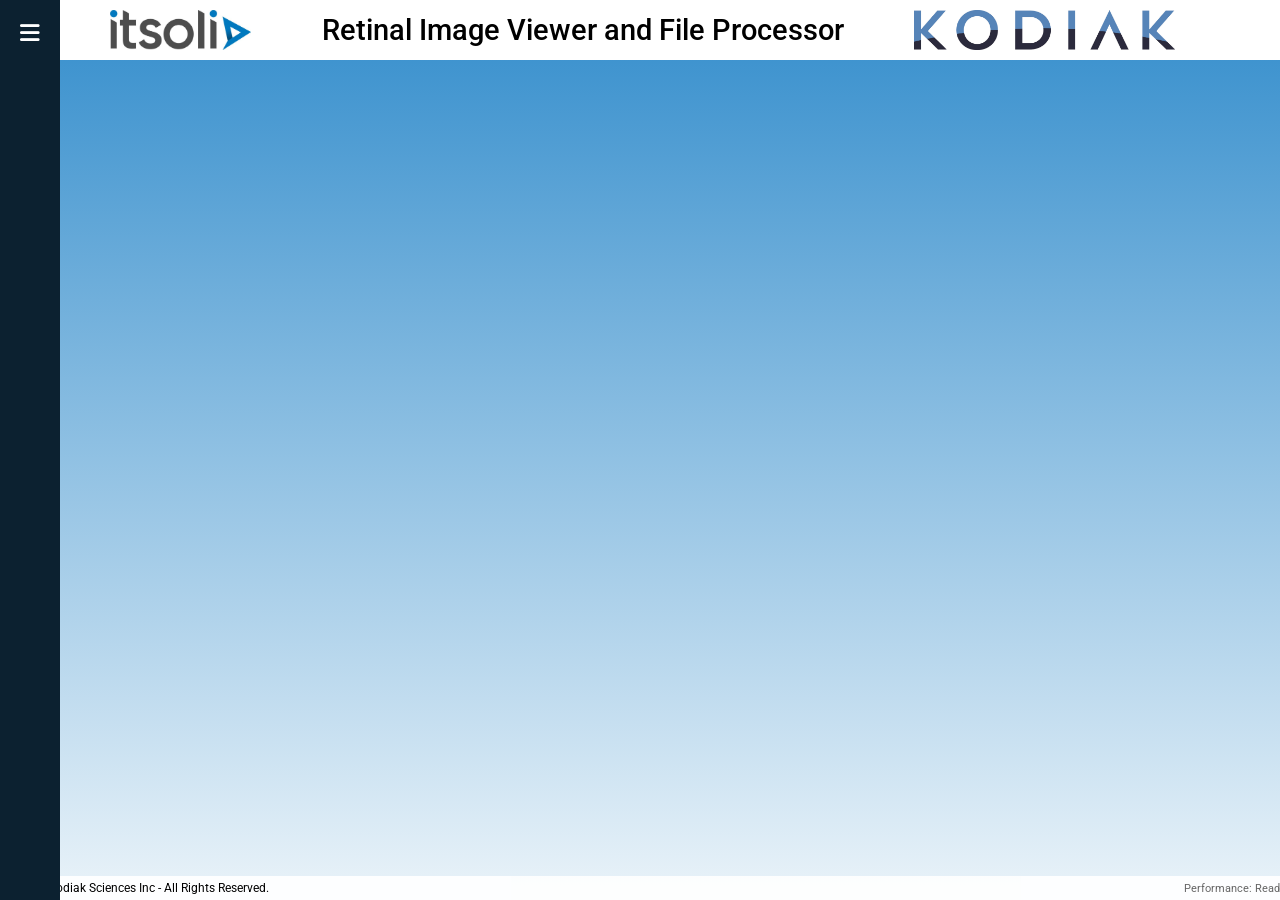
==== index.html @ 7269907b "Add files via upload" ====
<!doctype html>
<html lang="en">
  <head>
    <meta charset="UTF-8" />
    <meta name="viewport" content="width=device-width, initial-scale=1.0" />
    <title>Kodiak Retinal Image Viewer v0.1.0</title>

    <!-- Add the Google Font link here -->
    <link
      href="https://fonts.googleapis.com/css2?family=Roboto:wght@400;500&display=swap"
      rel="stylesheet"
    />
    <link
      rel="stylesheet"
      href="https://cdnjs.cloudflare.com/ajax/libs/font-awesome/6.0.0-beta3/css/all.min.css"
    />

    <style>
      body {
        font-family: "Roboto", Arial, sans-serif;
        margin: 0;
        padding: 0;
        display: flex;
        flex-direction: column;
        background: linear-gradient(180deg, #338dcc, #eaf3f9);
        min-height: 100vh;
      }

      header {
        width: 100%;
        background-color: #f5f5f5;
        color: white;
        padding: 15px;
        text-align: center;
        font-size: 2.5rem;
      }

      /* Sidebar Styling */
      .sidebar {
        position: fixed;
        top: 0;
        bottom: 0;
        width: 60px;
        background-color: #0c2130;
        overflow: hidden;
        transition: width 0.3s ease;
        z-index: 2;
      }

      .sidebar:hover {
        width: 100px;
      }

      .sidebar nav {
        margin-top: 20px;
      }

      .sidebar h2 {
        color: white;
        padding: 20px;
        font-size: 1.4rem;
        text-align: center;
        margin: 0;
        white-space: nowrap;
        overflow: hidden;
        text-overflow: ellipsis;
        opacity: 1;
      }

      .sidebar nav a {
        padding: 10px 10px;
        display: block;
        color: white;
        text-decoration: none;
        font-size: 0.9rem;
        opacity: 0;
        transition: opacity 0.3s ease;
      }

      .sidebar:hover nav a {
        opacity: 1;
      }

      .sidebar nav a:hover {
        background-color: #338dcc;
      }

      /* Right Toolbar Styling */
      .toolbar {
        position: fixed;
        top: 0;
        bottom: 0;
        right: 0;
        width: 60px;
        background-color: #0c2130;
        overflow: hidden;
        transition: width 0.3s ease;
        z-index: 2;
      }

      .toolbar nav {
        margin-top: 20px;
      }

      .toolbar:hover {
        width: 100px;
      }

      .toolbar h2 {
        color: white;
        padding: 20px;
        font-size: 1.25rem;
        text-align: center;
        margin: 0;
        white-space: nowrap;
        overflow: hidden;
        text-overflow: ellipsis;
        opacity: 1;
      }

      .toolbar a {
        padding: 10px 10px;
        display: block;
        color: white;
        text-decoration: none;
        font-size: 0.9rem;
        opacity: 0;
        transition: opacity 0.3s ease;
      }

      .toolbar:hover a {
        opacity: 1;
      }

      .toolbar a:hover {
        background-color: #338dcc;
      }

      /* Main Content Adjustments */
      .main-content {
        margin-left: 60px;
        margin-right: 60px;
        display: flex;
        width: calc(100% - 120px);
        padding: 20px;
        overflow-y: auto;
        box-sizing: border-box;
        min-height: calc(100vh - 120px);
      }

      /* File Browser Layout */
      .file-browser-container {
        display: none;
        width: 100%;
        height: calc(100vh - 120px);
        overflow: hidden; /* Prevent page-level overflow */
      }

      .file-browser-layout {
        display: flex;
        height: 100%;
        gap: 20px;
        min-height: 0; /* Allow flex shrinking */
      }

      /* Enhanced Tree View with Drill-down */
      .tree-panel {
        width: 350px;
        background-color: white;
        border: 2px solid #0c2130;
        border-radius: 8px;
        padding: 15px;
        overflow-y: auto;
        box-shadow: 0 4px 8px rgba(0, 0, 0, 0.1);
        display: flex;
        flex-direction: column;
      }

      .tree-panel h3 {
        margin-top: 0;
        color: #0c2130;
        border-bottom: 2px solid #338dcc;
        padding-bottom: 10px;
      }

      .tree-search {
        width: 100%;
        padding: 8px;
        margin-bottom: 15px;
        border: 1px solid #ccc;
        border-radius: 4px;
        font-size: 14px;
      }

      /* Performance Controls Styling */
      .performance-controls {
        background-color: #f8f9fa;
        border: 1px solid #e9ecef;
        border-radius: 6px;
        padding: 12px;
        margin-bottom: 15px;
      }

      .performance-header {
        display: flex;
        justify-content: space-between;
        align-items: center;
        margin-bottom: 10px;
      }

      .performance-header h4 {
        margin: 0;
        color: #495057;
        font-size: 14px;
      }

      .refresh-btn {
        background-color: #007bff;
        color: white;
        border: none;
        border-radius: 4px;
        padding: 6px 10px;
        cursor: pointer;
        font-size: 12px;
        transition: background-color 0.2s;
      }

      .refresh-btn:hover {
        background-color: #0056b3;
      }

      .listing-method {
        margin-bottom: 10px;
      }

      .listing-method label {
        display: block;
        margin-bottom: 5px;
        font-size: 12px;
        color: #6c757d;
      }

      .custom-prefix-controls {
        border-top: 1px solid #dee2e6;
        padding-top: 10px;
        margin-top: 10px;
      }

      .custom-prefix-controls label {
        display: block;
        margin-bottom: 5px;
        font-size: 12px;
        color: #6c757d;
      }

      .custom-prefix-input {
        margin-bottom: 10px;
      }

      .apply-prefixes-btn {
        background-color: #28a745;
        color: white;
        border: none;
        border-radius: 4px;
        padding: 8px 12px;
        cursor: pointer;
        font-size: 12px;
        width: 100%;
        transition: background-color 0.2s;
      }

      .apply-prefixes-btn:hover {
        background-color: #1e7e34;
      }

      .performance-info {
        border-top: 1px solid #dee2e6;
        padding-top: 10px;
        margin-top: 10px;
      }

      .perf-metric {
        display: flex;
        justify-content: space-between;
        margin-bottom: 5px;
        font-size: 12px;
      }

      .perf-label {
        color: #6c757d;
        font-weight: 500;
      }

      .perf-value {
        color: #495057;
        font-weight: 600;
      }

      /* Navigation Header */
      .tree-navigation {
        display: flex;
        align-items: center;
        margin-bottom: 15px;
        padding: 8px;
        background-color: #f8f9fa;
        border-radius: 4px;
        border: 1px solid #e9ecef;
      }

      .back-button {
        background: none;
        border: none;
        color: #338dcc;
        cursor: pointer;
        font-size: 14px;
        padding: 4px 8px;
        border-radius: 3px;
        display: none;
        align-items: center;
        gap: 5px;
        transition: background-color 0.2s ease;
      }

      .back-button:hover {
        background-color: #e9ecef;
      }

      .back-button.visible {
        display: flex;
      }

      .current-path {
        font-size: 12px;
        color: #666;
        margin-left: auto;
        font-style: italic;
      }

      /* File Tree Container */
      .file-tree-container {
        flex: 1;
        overflow-y: auto;
      }

      .file-tree {
        list-style: none;
        padding: 0;
        margin: 0;
      }

      /* Tree Items */
      .tree-item {
        display: flex;
        align-items: flex-start;
        padding: 8px 12px;
        cursor: pointer;
        border-radius: 4px;
        transition: background-color 0.2s ease;
        user-select: none;
        margin-bottom: 2px;
        border: 1px solid transparent;
        position: relative;
        min-height: 36px;
      }

      .tree-item:hover {
        background-color: #f0f8ff;
        border-color: #e3f2fd;
      }

      .tree-item.selected {
        background-color: #338dcc;
        color: white;
      }

      .tree-item.loading {
        background-color: #fff3cd;
        border-color: #ffeaa7;
      }

      /* Tree Item Content */
      .tree-item-content {
        display: flex;
        align-items: flex-start;
        width: 100%;
        gap: 8px;
        min-height: 20px;
        position: relative;
        padding-right: 30px; /* Make room for checkbox */
      }

      .expand-arrow {
        width: 16px;
        height: 16px;
        display: flex;
        align-items: center;
        justify-content: center;
        font-size: 12px;
        color: #666;
        cursor: pointer;
        transition: transform 0.2s ease;
        margin-top: 2px;
        flex-shrink: 0;
      }

      .expand-arrow.expanded {
        transform: rotate(0deg);
      }

      .expand-arrow.collapsed {
        transform: rotate(0deg);
      }

      .tree-icon {
        width: 18px;
        height: 18px;
        display: flex;
        align-items: center;
        justify-content: center;
        margin-top: 1px;
        flex-shrink: 0;
      }

      .folder-icon {
        color: #ffd700;
      }

      .file-icon {
        color: #666;
      }

      .tree-item-name {
        flex: 1;
        font-size: 14px;
        white-space: normal;
        word-wrap: break-word;
        word-break: break-word;
        overflow-wrap: break-word;
        min-width: 0;
        line-height: 1.3;
        padding: 2px 0;
      }

      .tree-item-info {
        font-size: 11px;
        color: #999;
        margin-left: auto;
      }

      /* Enhanced Tooltip for Full File Names */
      .tree-item-tooltip {
        position: absolute;
        background-color: #2c3e50;
        color: white;
        padding: 8px 12px;
        border-radius: 6px;
        font-size: 13px;
        white-space: nowrap;
        z-index: 1000;
        box-shadow: 0 4px 12px rgba(0, 0, 0, 0.3);
        opacity: 0;
        visibility: hidden;
        transition:
          opacity 0.3s ease,
          visibility 0.3s ease;
        pointer-events: none;
        max-width: 400px;
        word-break: break-all;
        left: 100%;
        top: 50%;
        transform: translateY(-50%);
        margin-left: 10px;
      }

      .tree-item-tooltip::before {
        content: "";
        position: absolute;
        top: 50%;
        left: -6px;
        transform: translateY(-50%);
        border: 6px solid transparent;
        border-right-color: #2c3e50;
      }

      .tree-item:hover .tree-item-tooltip {
        opacity: 1;
        visibility: visible;
      }

      /* Adjust tooltip position if it would go off-screen */
      .tree-item-tooltip.tooltip-left {
        left: auto;
        right: 100%;
        margin-left: 0;
        margin-right: 10px;
      }

      .tree-item-tooltip.tooltip-left::before {
        left: auto;
        right: -6px;
        border-right-color: transparent;
        border-left-color: #2c3e50;
      }

      /* Loading and Error States */
      .tree-loading {
        display: flex;
        align-items: center;
        justify-content: center;
        padding: 20px;
        color: #666;
      }

      .tree-error {
        padding: 15px;
        background-color: #ffebee;
        border: 1px solid #f8bbd9;
        border-radius: 4px;
        color: #d32f2f;
        text-align: center;
      }

      .tree-empty {
        padding: 20px;
        text-align: center;
        color: #999;
        font-style: italic;
      }

      /* Viewport Panel */
      /* Enhanced Viewport Panel with proper constraints */
      .viewport-panel {
        flex: 1;
        background-color: white;
        border: 2px solid #0c2130;
        border-radius: 8px;
        padding: 15px;
        display: flex;
        flex-direction: column;
        box-shadow: 0 4px 8px rgba(0, 0, 0, 0.1);
        min-width: 0; /* Allow flex shrinking */
        min-height: 0; /* Allow flex shrinking */
      }

      .viewport-panel h3 {
        margin-top: 0;
        color: #0c2130;
        border-bottom: 2px solid #338dcc;
        padding-bottom: 10px;
        display: flex;
        justify-content: space-between;
        align-items: center;
      }

      /* Layout Toggle Button */
      .layout-toggle {
        background-color: #338dcc;
        color: white;
        border: none;
        padding: 8px 16px;
        border-radius: 4px;
        cursor: pointer;
        font-size: 12px;
        transition: background-color 0.3s ease;
      }

      .layout-toggle:hover {
        background-color: #0c2130;
      }

      /* Viewports Container with proper flex constraints */
      .viewports-container {
        display: flex;
        gap: 2px;
        flex: 1;
        min-height: 0; /* Critical for flex children */
        overflow: hidden; /* Prevent container overflow */
      }

      .viewports-container.stacked {
        flex-direction: column;
      }

      /* Individual Viewport with strict boundaries */
      .viewport {
        flex: 1;
        border: 2px solid #ccc;
        border-radius: 8px;
        padding: 15px;
        display: flex;
        flex-direction: column;
        background-color: #f9f9f9;
        transition:
          border-color 0.3s ease,
          box-shadow 0.3s ease;
        position: relative;
        min-width: 0; /* Allow shrinking */
        min-height: 0; /* Allow shrinking */
        box-sizing: border-box;
        overflow: hidden; /* Prevent viewport overflow */
      }

      .viewport h4 {
        margin-top: 0;
        text-align: center;
        color: #0c2130;
        border-bottom: 1px solid #ddd;
        padding-bottom: 8px;
      }

      /* Viewport Content with strict size constraints */
      .viewport-content {
        flex: 1;
        display: flex;
        align-items: center;
        justify-content: center;
        min-height: 300px;
        max-height: 600px; /* Prevent excessive height */
        background-color: white;
        border: 1px dashed #ccc;
        border-radius: 4px;
        position: relative;
        overflow: hidden; /* Critical: prevent content overflow */
        width: 100%;
        box-sizing: border-box;
      }

      /* Enhanced Image Constraints */
      .viewport-image {
        max-width: 100% !important;
        max-height: 100% !important;
        width: auto !important;
        height: auto !important;
        object-fit: contain; /* Maintain aspect ratio */
        cursor: grab;
        transition: transform 0.1s ease;
        transform-origin: center center;
        position: relative;
        display: block;
        box-sizing: border-box;
      }

      .viewport-image:active {
        cursor: grabbing;
      }

      .viewport-placeholder {
        color: #666;
        text-align: center;
        font-style: italic;
      }

      .zoom-controls {
        display: flex;
        justify-content: center;
        gap: 10px;
        margin-top: 10px;
      }

      .zoom-btn {
        padding: 5px 10px;
        background-color: #338dcc;
        color: white;
        border: none;
        border-radius: 4px;
        cursor: pointer;
        font-size: 12px;
      }

      .zoom-btn:hover {
        background-color: #0c2130;
      }

      .zoom-level {
        display: flex;
        align-items: center;
        font-size: 12px;
        color: #666;
      }

      /* Context Menu */
      .context-menu {
        position: absolute;
        display: none;
        background-color: white;
        border: 1px solid #ccc;
        border-radius: 4px;
        box-shadow: 0 4px 10px rgba(0, 0, 0, 0.1);
        z-index: 9999;
        min-width: 160px;
        padding: 5px 0;
      }

      .context-menu-item {
        padding: 8px 16px;
        cursor: pointer;
        transition: background-color 0.2s ease;
        display: flex;
        align-items: center;
      }

      .context-menu-item:hover {
        background-color: #f0f8ff;
      }

      .context-menu-icon {
        margin-right: 8px;
        width: 16px;
      }

      /* Loading Spinner */
      .loader {
        border: 3px solid #f3f3f3;
        border-top: 3px solid #338dcc;
        border-radius: 50%;
        width: 30px;
        height: 30px;
        animation: spin 1s linear infinite;
        margin: 20px auto;
      }

      @keyframes spin {
        0% {
          transform: rotate(0deg);
        }
        100% {
          transform: rotate(360deg);
        }
      }

      /* Enhanced Progress Overlay with Shadow Image Effect */
      .progress-overlay {
        position: absolute;
        top: 0;
        left: 0;
        right: 0;
        bottom: 0;
        background: linear-gradient(
          135deg,
          rgba(255, 255, 255, 0.95),
          rgba(240, 248, 255, 0.98)
        );
        display: none;
        flex-direction: column;
        align-items: center;
        justify-content: center;
        z-index: 10;
        backdrop-filter: blur(2px);
        border-radius: 4px;
      }

      .progress-overlay.active {
        display: flex;
      }

      .progress-overlay::before {
        content: "";
        position: absolute;
        top: 50%;
        left: 50%;
        transform: translate(-50%, -50%);
        width: 80%;
        height: 60%;
        background: linear-gradient(
          45deg,
          rgba(51, 141, 204, 0.1) 0%,
          rgba(51, 141, 204, 0.05) 25%,
          rgba(12, 33, 48, 0.1) 50%,
          rgba(51, 141, 204, 0.05) 75%,
          rgba(51, 141, 204, 0.1) 100%
        );
        border-radius: 8px;
        animation: shadowPulse 2s ease-in-out infinite;
        z-index: -1;
      }

      @keyframes shadowPulse {
        0%,
        100% {
          opacity: 0.3;
          transform: translate(-50%, -50%) scale(0.95);
        }
        50% {
          opacity: 0.6;
          transform: translate(-50%, -50%) scale(1.05);
        }
      }

      .progress-content {
        display: flex;
        flex-direction: column;
        align-items: center;
        gap: 15px;
        z-index: 2;
        text-align: center;
        max-width: 90%;
      }

      .progress-circle {
        position: relative;
        width: 80px;
        height: 80px;
      }

      .progress-ring {
        width: 80px;
        height: 80px;
        transform: rotate(-90deg);
      }

      .progress-ring-bg {
        fill: none;
        stroke: #e6e6e6;
        stroke-width: 6;
      }

      .progress-ring-fill {
        fill: none;
        stroke: #338dcc;
        stroke-width: 6;
        stroke-linecap: round;
        stroke-dasharray: 226;
        stroke-dashoffset: 226;
        transition: stroke-dashoffset 0.3s ease;
      }

      .progress-percentage {
        position: absolute;
        top: 50%;
        left: 50%;
        transform: translate(-50%, -50%);
        font-size: 16px;
        font-weight: bold;
        color: #0c2130;
      }

      .progress-text {
        color: #0c2130;
        font-weight: 500;
        font-size: 14px;
        margin: 0;
      }

      .progress-metadata {
        display: flex;
        flex-wrap: wrap;
        gap: 8px;
        justify-content: center;
        margin-top: 10px;
      }

      .metadata-tag {
        background: linear-gradient(135deg, #338dcc, #0c2130);
        color: white;
        padding: 4px 12px;
        border-radius: 12px;
        font-size: 11px;
        font-weight: 500;
        box-shadow: 0 2px 4px rgba(0, 0, 0, 0.1);
        animation: tagFadeIn 0.5s ease-out;
      }

      @keyframes tagFadeIn {
        from {
          opacity: 0;
          transform: translateY(10px);
        }
        to {
          opacity: 1;
          transform: translateY(0);
        }
      }

      .progress-steps {
        display: flex;
        gap: 8px;
        margin-top: 15px;
      }

      .progress-step {
        width: 8px;
        height: 8px;
        border-radius: 50%;
        background-color: #e6e6e6;
        transition: all 0.3s ease;
      }

      .progress-step.active {
        background-color: #338dcc;
        transform: scale(1.2);
      }

      .progress-step.completed {
        background-color: #28a745;
      }

      /* Cancel Button Styling */
      .cancel-button {
        padding: 8px 16px;
        background-color: #dc3545;
        color: white;
        border: none;
        border-radius: 4px;
        cursor: pointer;
        font-size: 14px;
        margin-top: 15px;
        transition: background-color 0.2s;
        display: flex;
        align-items: center;
        gap: 5px;
      }

      .cancel-button:hover {
        background-color: #c82333;
      }

      .cancel-button:disabled {
        background-color: #6c757d;
        cursor: not-allowed;
      }

      /* Error message styling */
      .error-message {
        color: #d32f2f;
        background-color: #ffebee;
        border: 1px solid #f8bbd9;
        border-radius: 4px;
        padding: 10px;
        margin: 10px 0;
        text-align: center;
      }

      .retry-button {
        background-color: #338dcc;
        color: white;
        border: none;
        padding: 8px 16px;
        border-radius: 4px;
        cursor: pointer;
        margin-top: 10px;
      }

      .retry-button:hover {
        background-color: #0c2130;
      }

      /* Frame slider styling */
      .frame-slider-container {
        margin-top: 10px;
        padding: 10px;
        background-color: #f5f5f5;
        border-radius: 4px;
        display: none;
      }

      .frame-slider-container.active {
        display: block;
      }

      .frame-controls {
        display: flex;
        align-items: center;
        gap: 10px;
        margin: 5px 0;
      }

      .frame-btn {
        background-color: #338dcc;
        color: white;
        border: none;
        border-radius: 4px;
        width: 32px;
        height: 32px;
        cursor: pointer;
        display: flex;
        align-items: center;
        justify-content: center;
        font-size: 14px;
        transition: background-color 0.2s ease;
        flex-shrink: 0;
      }

      .frame-btn:hover {
        background-color: #0c2130;
      }

      .frame-btn:disabled {
        background-color: #ccc;
        cursor: not-allowed;
        opacity: 0.6;
      }

      .frame-slider {
        flex: 1;
        margin: 0;
      }

      .frame-info {
        text-align: center;
        font-size: 12px;
        color: #666;
        margin-top: 5px;
      }

      .frame-help {
        text-align: center;
        font-size: 10px;
        color: #999;
        margin-top: 3px;
        font-style: italic;
      }

      /* Original viewport containers for DICOM view */
      .viewport-container {
        display: flex;
        flex-direction: column;
        align-items: center;
        border: 1px solid #0c2130;
        padding: 10px 20px;
        margin: 10px;
        background-color: transparent;
        width: calc(100% - 40px);
        max-width: 900px;
        box-sizing: border-box;
        position: relative;
      }

      .viewport-container h2 {
        margin-bottom: 10px;
        font-size: 1.5rem;
        text-align: center;
      }

      .progress-container {
        width: 100%;
        background-color: #f1f1f1;
        border-radius: 5px;
        margin: 20px 0;
        position: relative;
        height: 20px;
      }

      .progress-bar {
        background: linear-gradient(90deg, #338dcc, #0c2130);
        height: 100%;
        width: 0;
        border-radius: 5px;
        transition: width 0.4s ease;
      }

      .progress-text {
        position: absolute;
        top: 0;
        left: 50%;
        transform: translateX(-50%);
        color: white;
        font-weight: bold;
        font-size: 14px;
        line-height: 20px;
      }

      .dicom-prompt {
        padding: 50px;
        border: 2px dashed #0c2130;
        text-align: center;
        color: #0c2130;
        font-size: 1.2rem;
        cursor: pointer;
      }

      .horizontal-line {
        width: 100%;
        height: 2px;
        background-color: #ccc;
        margin: 20px 0;
      }

      .viewport-image-original {
        display: none;
        max-width: 100%;
        height: auto;
        border: 1px solid #ccc;
        margin-top: 15px;
      }

      .slider-section {
        display: flex;
        flex-direction: column;
        align-items: center;
        justify-content: center;
        margin-top: 5px;
        width: 100%;
      }

      .slider-section p,
      .slider-section label {
        display: block;
        text-align: center;
        margin-bottom: 5px;
      }

      input[type="range"] {
        width: 15%;
        display: block;
        margin-left: auto;
        margin-right: auto;
      }

      #bindSlidersContainer {
        margin-top: 20px;
        text-align: center;
        width: 100%;
      }

      footer {
        width: 100%;
        color: black;
        text-align: center;
        padding: 5px;
        font-size: 12px;
        position: fixed;
        bottom: 0;
        display: flex;
        justify-content: space-between;
        align-items: center;
        background-color: rgba(255, 255, 255, 0.9);
      }

      .performance-monitor {
        font-size: 11px;
        color: #666;
        margin-left: 20px;
      }

      /* Responsive Layout Adjustments */
      @media (max-width: 1200px) {
        .viewports-container:not(.stacked) {
          flex-direction: column;
        }

        .viewport-content {
          min-height: 250px;
          max-height: 400px;
        }
      }

      /* Mobile responsive adjustments for frame controls */
      @media (max-width: 768px) {
        .frame-controls {
          gap: 5px;
        }

        .frame-btn {
          width: 28px;
          height: 28px;
          font-size: 12px;
        }

        .frame-slider {
          min-width: 100px;
        }

        .frame-help {
          font-size: 9px;
        }
      }

      @media (max-width: 768px) {
        .viewport-container {
          width: 100%;
          padding: 10px;
        }

        .toolbar,
        .sidebar {
          display: none;
        }

        .main-content {
          margin-left: 0;
          margin-right: 0;
          width: 100%;
          padding: 10px;
        }

        .file-browser-layout {
          flex-direction: column;
        }

        .tree-panel {
          width: 100%;
          height: 300px;
        }

        .viewports-container {
          flex-direction: column;
        }

        .viewport-content {
          min-height: 200px;
          max-height: 300px;
        }
      }

      /* S3 Credentials Modal */
      .s3-credentials-modal {
        position: fixed;
        top: 0;
        left: 0;
        width: 100%;
        height: 100%;
        background-color: rgba(0, 0, 0, 0.7);
        display: none;
        justify-content: center;
        align-items: center;
        z-index: 10000;
      }

      .s3-credentials-form {
        background-color: white;
        padding: 30px;
        border-radius: 10px;
        box-shadow: 0 10px 30px rgba(0, 0, 0, 0.3);
        max-width: 500px;
        width: 90%;
        max-height: 80vh;
        overflow-y: auto;
      }

      .s3-credentials-form h2 {
        color: #0c2130;
        margin-bottom: 20px;
        text-align: center;
        border-bottom: 2px solid #338dcc;
        padding-bottom: 10px;
      }

      .s3-form-group {
        margin-bottom: 20px;
      }

      .s3-form-group label {
        display: block;
        margin-bottom: 5px;
        font-weight: 500;
        color: #0c2130;
      }

      .s3-form-group input {
        width: 100%;
        padding: 10px;
        border: 2px solid #ddd;
        border-radius: 5px;
        font-size: 14px;
        box-sizing: border-box;
      }

      .s3-form-group input:focus {
        outline: none;
        border-color: #338dcc;
        box-shadow: 0 0 5px rgba(51, 141, 204, 0.3);
      }

      .s3-form-buttons {
        display: flex;
        gap: 10px;
        justify-content: center;
        margin-top: 25px;
      }

      .s3-btn {
        padding: 12px 24px;
        border: none;
        border-radius: 5px;
        cursor: pointer;
        font-size: 14px;
        font-weight: 500;
        transition: background-color 0.3s ease;
      }

      .s3-btn-primary {
        background-color: #338dcc;
        color: white;
      }

      .s3-btn-primary:hover {
        background-color: #0c2130;
      }

      .s3-btn-secondary {
        background-color: #ccc;
        color: #333;
      }

      .s3-btn-secondary:hover {
        background-color: #bbb;
      }

      .s3-form-checkbox {
        display: flex;
        align-items: center;
        gap: 8px;
        margin-top: 15px;
      }

      .s3-form-checkbox input[type="checkbox"] {
        width: auto;
      }

      .s3-error-message {
        background-color: #ffebee;
        color: #d32f2f;
        padding: 10px;
        border-radius: 5px;
        margin-bottom: 15px;
        border: 1px solid #f8bbd9;
      }

      .s3-success-message {
        background-color: #e8f5e8;
        color: #2e7d32;
        padding: 10px;
        border-radius: 5px;
        margin-bottom: 15px;
        border: 1px solid #c8e6c9;
      }

      .s3-loading {
        text-align: center;
        padding: 20px;
      }

      .s3-loading .loader {
        margin: 0 auto;
      }

      /* Eye Focus Menu */
      .eye-focus-menu {
        position: relative;
        display: inline-block;
      }

      .eye-focus-burger {
        padding: 8px 12px;
        background: linear-gradient(135deg, #338dcc, #0c2130);
        color: white;
        border: none;
        border-radius: 6px;
        cursor: pointer;
        font-size: 14px;
        display: flex;
        align-items: center;
        gap: 6px;
        min-width: 80px;
        transition: all 0.3s ease;
        box-shadow: 0 2px 4px rgba(0, 0, 0, 0.1);
      }

      .eye-focus-burger:hover {
        background: linear-gradient(135deg, #0c2130, #338dcc);
        transform: translateY(-1px);
        box-shadow: 0 4px 8px rgba(0, 0, 0, 0.2);
      }

      .eye-focus-burger i:last-child {
        transition: transform 0.3s ease;
      }

      .eye-focus-burger.active i:last-child {
        transform: rotate(180deg);
      }

      .eye-focus-dropdown-menu {
        display: none;
        position: absolute;
        top: 100%;
        left: 0;
        right: 0;
        background-color: white;
        border: 1px solid #ddd;
        border-radius: 6px;
        box-shadow: 0 4px 12px rgba(0, 0, 0, 0.15);
        z-index: 1000;
        margin-top: 4px;
        overflow: hidden;
        min-width: 160px;
      }

      .eye-focus-dropdown-menu.show {
        display: block;
        animation: dropdownFadeIn 0.2s ease-out;
      }

      @keyframes dropdownFadeIn {
        from {
          opacity: 0;
          transform: translateY(-8px);
        }
        to {
          opacity: 1;
          transform: translateY(0);
        }
      }

      .eye-focus-item {
        padding: 12px 16px;
        cursor: pointer;
        transition: background-color 0.2s ease;
        display: flex;
        align-items: center;
        gap: 8px;
        font-size: 14px;
        color: #333;
        border-bottom: 1px solid #f0f0f0;
      }

      .eye-focus-item:last-child {
        border-bottom: none;
      }

      .eye-focus-item:hover {
        background: linear-gradient(135deg, #f0f8ff, #e3f2fd);
        color: #338dcc;
      }

      .eye-focus-item i {
        color: #338dcc;
        width: 16px;
        text-align: center;
      }

      .reset-button {
        padding: 8px 16px;
        background: linear-gradient(135deg, #dc3545, #c82333);
        color: white;
        border: none;
        border-radius: 6px;
        cursor: pointer;
        font-size: 14px;
        display: flex;
        align-items: center;
        gap: 6px;
        transition: all 0.3s ease;
        box-shadow: 0 2px 4px rgba(0, 0, 0, 0.1);
      }

      .reset-button:hover {
        background: linear-gradient(135deg, #c82333, #dc3545);
        transform: translateY(-1px);
        box-shadow: 0 4px 8px rgba(0, 0, 0, 0.2);
      }

      .reset-button i {
        font-size: 12px;
      }

      /* S3 Selection Styles */
      .s3-header {
        display: flex;
        justify-content: space-between;
        align-items: center;
        margin-bottom: 15px;
      }

      .s3-selection-controls {
        display: flex;
        gap: 8px;
        align-items: center;
      }

      .select-mode-btn, .cache-btn, .cancel-btn {
        padding: 6px 12px;
        border: none;
        border-radius: 4px;
        cursor: pointer;
        font-size: 12px;
        display: flex;
        align-items: center;
        gap: 4px;
      }

      .select-mode-btn {
        background-color: #007bff;
        color: white;
      }

      .select-mode-btn:hover {
        background-color: #0056b3;
      }

      .cache-btn {
        background-color: #28a745;
        color: white;
      }

      .cache-btn:hover {
        background-color: #1e7e34;
      }

      .cancel-btn {
        background-color: #6c757d;
        color: white;
      }

      .cancel-btn:hover {
        background-color: #545b62;
      }

      .file-item-selectable, .folder-item-selectable {
        position: relative;
        cursor: pointer;
      }

      .file-item-selectable.selected, .folder-item-selectable.selected {
        background-color: #e3f2fd !important;
        border: 2px solid #2196f3 !important;
        border-radius: 4px;
      }

      .tree-item.selected {
        background-color: #e3f2fd !important;
        border: 2px solid #2196f3 !important;
        border-radius: 4px;
      }

      .selection-checkbox {
        position: absolute;
        right: 8px;
        top: 50%;
        transform: translateY(-50%);
        width: 16px;
        height: 16px;
        background-color: white;
        border: 2px solid #ddd;
        border-radius: 3px;
        display: none;
        cursor: pointer;
        z-index: 10;
        flex-shrink: 0;
      }

      .selection-checkbox.visible {
        display: block;
      }

      .selection-checkbox.checked {
        background-color: #2196f3;
        border-color: #2196f3;
      }

      .selection-checkbox.checked::after {
        content: '✓';
        color: white;
        font-size: 10px;
        position: absolute;
        top: -1px;
        left: 2px;
        line-height: 1;
        font-weight: bold;
      }

      .selection-checkbox.disabled {
        background-color: #f5f5f5;
        border-color: #ccc;
        cursor: not-allowed;
        opacity: 0.5;
      }

      .selection-checkbox.disabled::after {
        content: '⨯';
        color: #999;
        font-size: 12px;
        position: absolute;
        top: -1px;
        left: 1px;
        line-height: 1;
        font-weight: bold;
      }

      /* Cache Progress Popup Styles */
      .cache-progress-overlay {
        position: fixed;
        top: 0;
        left: 0;
        width: 100%;
        height: 100%;
        background-color: rgba(0, 0, 0, 0.5);
        display: flex;
        justify-content: center;
        align-items: center;
        z-index: 10000;
        backdrop-filter: blur(2px);
      }

      .cache-progress-modal {
        background: white;
        border-radius: 12px;
        box-shadow: 0 20px 40px rgba(0, 0, 0, 0.3);
        width: 90%;
        max-width: 500px;
        overflow: hidden;
        animation: slideIn 0.3s ease-out;
      }

      @keyframes slideIn {
        from {
          opacity: 0;
          transform: translateY(-20px) scale(0.95);
        }
        to {
          opacity: 1;
          transform: translateY(0) scale(1);
        }
      }

      .cache-progress-header {
        background: linear-gradient(135deg, #667eea 0%, #764ba2 100%);
        color: white;
        padding: 20px;
        display: flex;
        justify-content: space-between;
        align-items: center;
      }

      .cache-progress-header h3 {
        margin: 0;
        font-size: 18px;
        font-weight: 600;
        display: flex;
        align-items: center;
        gap: 10px;
      }

      .cache-progress-close {
        background: none;
        border: none;
        color: white;
        font-size: 24px;
        cursor: pointer;
        padding: 0;
        width: 30px;
        height: 30px;
        border-radius: 50%;
        display: flex;
        align-items: center;
        justify-content: center;
        transition: background-color 0.2s;
      }

      .cache-progress-close:hover {
        background-color: rgba(255, 255, 255, 0.2);
      }

      .cache-progress-content {
        padding: 30px;
      }

      .cache-progress-bar {
        width: 100%;
        height: 8px;
        background-color: #e9ecef;
        border-radius: 4px;
        overflow: hidden;
        margin-bottom: 20px;
      }

      .cache-progress-fill {
        height: 100%;
        background: linear-gradient(90deg, #667eea 0%, #764ba2 100%);
        border-radius: 4px;
        transition: width 0.3s ease;
        width: 0%;
      }

      .cache-progress-text {
        text-align: center;
        font-size: 16px;
        color: #495057;
        margin-bottom: 25px;
        font-weight: 500;
      }

      .cache-progress-stats {
        display: grid;
        grid-template-columns: repeat(2, 1fr);
        gap: 15px;
      }

      .stat-item {
        display: flex;
        justify-content: space-between;
        align-items: center;
        padding: 12px 16px;
        background-color: #f8f9fa;
        border-radius: 8px;
        border-left: 4px solid #667eea;
      }

      .stat-label {
        font-weight: 500;
        color: #6c757d;
        font-size: 14px;
      }

      .stat-value {
        font-weight: 600;
        color: #495057;
        font-size: 16px;
        min-width: 30px;
        text-align: right;
      }

      /* Current file progress styles */
      .current-file-section {
        margin: 20px 0;
        padding: 15px;
        background-color: #f8f9fa;
        border-radius: 8px;
        border: 1px solid #e9ecef;
      }

      .current-file-header {
        display: flex;
        justify-content: space-between;
        align-items: center;
        margin-bottom: 10px;
      }

      .current-file-header h4 {
        margin: 0;
        font-size: 14px;
        color: #495057;
        font-weight: 600;
      }

      .file-status {
        padding: 4px 8px;
        border-radius: 12px;
        font-size: 11px;
        font-weight: 500;
        text-transform: uppercase;
        letter-spacing: 0.5px;
      }

      .file-status.preparing {
        background-color: #fff3cd;
        color: #856404;
      }

      .file-status.downloading {
        background-color: #d1ecf1;
        color: #0c5460;
      }

      .file-status.processing {
        background-color: #d4edda;
        color: #155724;
      }

      .file-status.complete {
        background-color: #d1e7dd;
        color: #0f5132;
      }

      .file-status.failed {
        background-color: #f8d7da;
        color: #721c24;
      }

      .file-status.skipped {
        background-color: #e2e3e5;
        color: #383d41;
      }

      .current-file-progress-bar {
        width: 100%;
        height: 6px;
        background-color: #e9ecef;
        border-radius: 3px;
        overflow: hidden;
        margin-bottom: 8px;
      }

      .current-file-progress-fill {
        height: 100%;
        background: linear-gradient(90deg, #28a745 0%, #20c997 100%);
        border-radius: 3px;
        transition: width 0.3s ease;
        width: 0%;
      }

      .current-file-details {
        font-size: 12px;
        color: #6c757d;
        font-style: italic;
      }

      /* Folder selection styling */
      .folder-item {
        border-left: 3px solid transparent;
      }

      .folder-item.selected {
        border-left: 3px solid #ff9800;
        background-color: #fff3e0 !important;
      }

      .folder-item.file-item-selectable.selected {
        background-color: #e3f2fd !important;
        border: 2px solid #2196f3 !important;
        border-left: 3px solid #ff9800 !important;
      }

      .reset-button:hover {
        background-color: #c82333;
      }

      /* Eye Tree Container Styling */
      .eye-tree-container {
        margin-top: 15px;
        border: 2px solid #e9ecef;
        border-radius: 8px;
        background-color: white;
        box-shadow: 0 2px 4px rgba(0, 0, 0, 0.1);
        max-height: 300px;
        overflow: hidden;
        transition: all 0.3s ease;
      }

      .eye-tree-container.expanded {
        max-height: 500px;
      }

      .eye-tree-header {
        background: linear-gradient(135deg, #f1f3f4, #e8f0fe);
        padding: 10px 15px;
        border-bottom: 1px solid #e9ecef;
        display: flex;
        justify-content: space-between;
        align-items: center;
        cursor: pointer;
        transition: background-color 0.3s ease;
      }

      .eye-tree-header:hover {
        background: linear-gradient(135deg, #e8f0fe, #f1f3f4);
      }

      .eye-tree-header h5 {
        margin: 0;
        font-size: 14px;
        color: #0c2130;
        display: flex;
        align-items: center;
        gap: 8px;
      }

      .tree-collapse-btn {
        background: none;
        border: none;
        color: #338dcc;
        cursor: pointer;
        padding: 4px;
        border-radius: 4px;
        transition: all 0.3s ease;
      }

      .tree-collapse-btn:hover {
        background-color: rgba(51, 141, 204, 0.1);
        transform: scale(1.1);
      }

      .tree-collapse-btn i {
        transition: transform 0.3s ease;
      }

      .tree-collapse-btn.collapsed i {
        transform: rotate(-90deg);
      }

      .eye-tree-content {
        padding: 12px;
        max-height: 250px;
        overflow-y: auto;
        font-size: 13px;
      }

      .tree-placeholder {
        color: #6c757d;
        font-style: italic;
        text-align: center;
        padding: 20px;
      }

      .eye-tree-item {
        padding: 6px 10px;
        margin: 2px 0;
        border-radius: 4px;
        cursor: pointer;
        transition: background-color 0.2s ease;
        display: flex;
        align-items: center;
        gap: 8px;
      }

      .eye-tree-item:hover {
        background-color: #f8f9fa;
      }

      .eye-tree-item.selected {
        background-color: #e3f2fd;
        color: #0c2130;
        font-weight: 500;
      }

      .eye-tree-item i {
        color: #338dcc;
        width: 16px;
        text-align: center;
      }

      /* Hierarchical tree styles */
      .eye-tree-folder {
        margin: 2px 0;
      }

      .folder-header {
        background-color: #f1f3f4;
        border: 1px solid #e0e0e0;
        border-radius: 4px;
        font-weight: 500;
        margin-bottom: 2px;
      }

      .folder-header:hover {
        background-color: #e8f0fe;
      }

      .folder-arrow {
        transition: transform 0.2s ease;
        color: #666 !important;
      }

      .folder-icon {
        color: #338dcc !important;
      }

      .eye-tree-children {
        margin-left: 20px;
        border-left: 2px solid #e0e0e0;
        padding-left: 8px;
      }

      .file-item {
        background-color: #fafafa;
        border: 1px solid transparent;
        font-size: 13px;
      }

      .file-item:hover {
        background-color: #f0f8ff;
        border-color: #338dcc;
      }

      .file-item.selected {
        background-color: #338dcc;
        color: white;
        border-color: #0c2130;
      }

      .file-item.selected i {
        color: white !important;
      }

      .file-icon {
        color: #666 !important;
      }

      /* DICOM Viewports Container */
      .dicom-viewports-container {
        display: flex;
        flex-direction: column;
        width: 100%;
      }

      .dicom-viewports-container.side-by-side {
        flex-direction: row;
        gap: 20px;
      }

      .dicom-viewports-container.side-by-side .viewport-container {
        flex: 1;
        width: calc(50% - 10px);
      }

      .dicom-viewports-container.side-by-side .horizontal-line {
        display: none;
      }

      .dicom-viewports-container.stacked {
        flex-direction: column;
      }

      .dicom-viewports-container.stacked .viewport-container {
        width: calc(100% - 40px);
      }

      .dicom-viewports-container.stacked .horizontal-line {
        display: block;
      }
      .custom-header {
        display: flex;
        justify-content: space-between;
        align-items: center;
        background-color: #ffffff;
        padding: 10px 20px;
        color: white;
      }

      .header-logo {
        height: 40px;
        width: auto;
        object-fit: contain;
      }

      /* This pulls the left logo a little to the right */
      .left-logo {
        margin-left: 90px;
      }

      /* This pulls the right logo a little to the left */
      .right-logo {
        margin-right: 125px;
      }

      .header-title {
        flex-grow: 1;
        text-align: center;
        font-size: 1.8rem;
        font-weight: 500;
        white-space: nowrap;
        color: #000000;
      }

      .tree-search {
        width: 100%;
        padding: 8px;
        margin-bottom: 10px;
        border: 1px solid #ccc;
        border-radius: 4px;
        font-size: 14px;
      }
      .context-menu {
        position: absolute;
        display: none;
        background-color: white;
        border: 1px solid #ccc;
        border-radius: 4px;
        box-shadow: 0 4px 10px rgba(0, 0, 0, 0.1);
        z-index: 9999;
        min-width: 160px;
        padding: 5px 0;
      }

      /* Cache Progress Popup Styles */
      .cache-progress-overlay {
        position: fixed;
        top: 0;
        left: 0;
        width: 100%;
        height: 100%;
        background-color: rgba(0, 0, 0, 0.5);
        display: flex;
        justify-content: center;
        align-items: center;
        z-index: 10000;
        backdrop-filter: blur(2px);
      }

      .cache-progress-modal {
        background: white;
        border-radius: 12px;
        box-shadow: 0 20px 40px rgba(0, 0, 0, 0.3);
        width: 90%;
        max-width: 500px;
        overflow: hidden;
        animation: slideIn 0.3s ease-out;
      }

      @keyframes slideIn {
        from {
          opacity: 0;
          transform: translateY(-20px) scale(0.95);
        }
        to {
          opacity: 1;
          transform: translateY(0) scale(1);
        }
      }

      .cache-progress-header {
        background: linear-gradient(135deg, #667eea 0%, #764ba2 100%);
        color: white;
        padding: 20px;
        display: flex;
        justify-content: space-between;
        align-items: center;
      }

      .cache-progress-header h3 {
        margin: 0;
        font-size: 18px;
        font-weight: 600;
        display: flex;
        align-items: center;
        gap: 10px;
      }

      .cache-progress-close {
        background: none;
        border: none;
        color: white;
        font-size: 24px;
        cursor: pointer;
        padding: 0;
        width: 30px;
        height: 30px;
        border-radius: 50%;
        display: flex;
        align-items: center;
        justify-content: center;
        transition: background-color 0.2s;
      }

      .cache-progress-close:hover {
        background-color: rgba(255, 255, 255, 0.2);
      }

      .cache-progress-content {
        padding: 30px;
      }

      .cache-progress-bar {
        width: 100%;
        height: 8px;
        background-color: #e9ecef;
        border-radius: 4px;
        overflow: hidden;
        margin-bottom: 20px;
      }

      .cache-progress-fill {
        height: 100%;
        background: linear-gradient(90deg, #667eea 0%, #764ba2 100%);
        border-radius: 4px;
        transition: width 0.3s ease;
        width: 0%;
      }

      .cache-progress-text {
        text-align: center;
        font-size: 16px;
        color: #495057;
        margin-bottom: 25px;
        font-weight: 500;
      }

      .cache-progress-stats {
        display: grid;
        grid-template-columns: repeat(2, 1fr);
        gap: 15px;
      }

      .stat-item {
        display: flex;
        justify-content: space-between;
        align-items: center;
        padding: 12px 16px;
        background-color: #f8f9fa;
        border-radius: 8px;
        border-left: 4px solid #667eea;
      }

      .stat-label {
        font-weight: 500;
        color: #6c757d;
        font-size: 14px;
      }

      .stat-value {
        font-weight: 600;
        color: #495057;
        font-size: 16px;
        min-width: 30px;
        text-align: right;
      }
      #combinedFilesContainer {
        width: 20%;
        height: 98%;
        
      }
    </style>
  </head>
  <body>
    <!-- Header -->
    <header class="custom-header">
      <img
        src="static/itsoli-logo-color-full-positive.jpg"
        alt="Left Logo"
        class="header-logo left-logo"
      />
      <span class="header-title">Retinal Image Viewer and File Processor</span>
      <img
        src="static/Kodiak_logo - high res.jpg"
        alt="Right Logo"
        class="header-logo right-logo"
      />
    </header>

    <!-- Left Sidebar Navigation -->
    <div class="sidebar">
      <h2><i class="fas fa-bars"></i></h2>
      <nav>
        <a href="#" id="fileNav" onclick="toggleFileFrame()">Browse</a>
        <a href="#">Edit</a>
        <a href="#">Help</a>
      </nav>
    </div>

    <!-- Right Toolbar -->

    <div class="main-content">
      <!-- DICOM View Section -->
      <div
        id="dicomView"
        style="
          display: none;
          width: 100%;
          flex-direction: column;
          justify-content: center;
          align-items: flex-start;
        "
      >
        <div id="bindSlidersContainer" style="display: none">
          <div
            style="
              display: flex;
              justify-content: space-between;
              align-items: center;
              margin-bottom: 10px;
            "
          >
            <div>
              <input type="checkbox" id="bindSliders" />
              <label for="bindSliders">Bind Sliders</label>
            </div>
            <button class="layout-toggle" onclick="toggleDicomViewportLayout()">
              <i class="fas fa-columns" id="dicomLayoutIcon"></i>
              <span id="dicomLayoutText">Switch to Stacked</span>
            </button>
          </div>
        </div>

        <div class="dicom-viewports-container" id="dicomViewportsContainer">
          <div class="viewport-container">
            <h2 id="viewportTitle1_s3">Viewport 1</h2>
            <div
              class="dicom-prompt"
              id="dicomPrompt1_s3"
              onclick="document.getElementById('dicomFile1_s3').click();"
            >
              Click to upload a DICOM file for Viewport 1
            </div>
            <input
              type="file"
              id="dicomFile1_s3"
              style="display: none"
              onchange="uploadDICOM(1)"
            />
            <img
              id="viewportImage1_s3"
              class="viewport-image-original"
              alt="DICOM Viewport 1"
              data-dicom-file-path=""
            />
            <div class="loader" id="loaderViewport1_s3"></div>
            <div
              class="slider-section"
              id="sliderSection1_s3"
              style="display: none"
            >
              <label for="frameSlider1_s3">Select Frame</label>
              <input
                type="range"
                id="frameSlider1_s3"
                min="0"
                max="100"
                value="0"
              />
              <p id="frameNumber1_s3">Current Frame: 1 of X</p>
            </div>
          </div>

          <div class="horizontal-line"></div>

          <div class="viewport-container">
            <h2 id="viewportTitle2_s3">Viewport 2</h2>
            <div
              class="dicom-prompt"
              id="dicomPrompt2_s3"
              onclick="document.getElementById('dicomFile2_s3').click();"
            >
              Click to upload a DICOM file for Viewport 2
            </div>
            <input
              type="file"
              id="dicomFile2_s3"
              style="display: none"
              onchange="uploadDICOM(2)"
            />
            <img
              id="viewportImage2_s3"
              class="viewport-image-original"
              alt="DICOM Viewport 2"
              data-dicom-file-path=""
            />
            <div class="loader" id="loaderViewport2_s3"></div>
            <div
              class="slider-section"
              id="sliderSection2_s3"
              style="display: none"
            >
              <label for="frameSlider2_s3">Select Frame</label>
              <input
                type="range"
                id="frameSlider2_s3"
                min="0"
                max="100"
                value="0"
              />
              <p id="frameNumber2_s3">Current Frame: 1 of X</p>
            </div>
          </div>
        </div>
      </div>

      <!-- S3 File Browser Section -->
      <div id="fileBrowserContainer" class="file-browser-container">
        <div class="file-browser-layout">
          <!-- Left Panel: S3 Tree Explorer -->
          <div class="tree-panel">
            <div class="s3-header">
              <h3><i class="fas fa-folder-tree"></i> S3 File Browser</h3>
              <div class="s3-selection-controls">
                <button id="selectModeBtn" class="select-mode-btn" onclick="toggleSelectionMode()">
                  <i class="fas fa-check-square"></i> Select
                </button>
                <button id="saveToCache" class="cache-btn" style="display: none;" onclick="saveSelectedToCache()">
                  <i class="fas fa-save"></i> Save to Cache
                </button>
                <button id="cancelSelection" class="cancel-btn" style="display: none;" onclick="cancelSelectionMode()">
                  <i class="fas fa-times"></i> Cancel
                </button>
              </div>
            </div>

            <!-- Navigation -->
            <div class="tree-navigation">
              <button
                id="backButton"
                class="back-button"
                onclick="s3Browser.goBack()"
              >
                <i class="fas fa-arrow-left"></i>
                Back
              </button>
              <span id="currentPath" class="current-path">Root</span>
            </div>

            <!-- Search -->
            <input
              type="text"
              id="treeSearchInput"
              class="tree-search"
              placeholder="Search current folder..."
            />
            <select id="extensionFilter" class="tree-search">
              <option value="">All File Types</option>
              <option value=".dcm">.dcm</option>
              <option value=".dicom">.dicom</option>
              <option value=".e2e">.e2e</option>
              <option value=".fds">.fds</option>
              <option value=".fda">.fda</option>
            </select>

            <!-- Simple Refresh Button -->
            <div class="refresh-controls">
              <button class="refresh-btn" onclick="loadS3Tree()" title="Refresh S3 List">
                <i class="fas fa-sync-alt"></i> Refresh
              </button>
            </div>

            <!-- Tree Container -->
            <div id="fileTreeContainer" class="file-tree-container">
              <div class="tree-loading">
                <div class="loader"></div>
                <span style="margin-left: 10px">Initializing...</span>
              </div>
            </div>
          </div>

          <!-- Right Panel: Dual Viewports -->
          <div class="viewport-panel">
            <h3>
              <span><i class="fas fa-images"></i> Image Viewports</span>
              <div style="display: flex; align-items: center; gap: 10px;">
                <button class="layout-toggle" onclick="toggleViewportLayout()">
                  <i class="fas fa-columns" id="layoutIcon"></i>
                  <span id="layoutText">Switch to Stacked</span>
                </button>
                <div class="eye-focus-menu">
                  <button class="eye-focus-burger" onclick="toggleEyeFocusMenu()">
                    <i class="fas fa-eye"></i>
                    <i class="fas fa-chevron-down"></i>
                  </button>
                  <div class="eye-focus-dropdown-menu" id="eyeFocusDropdownMenu">
                    <div class="eye-focus-item" onclick="focusOnEye('left')">
                      <i class="fas fa-eye"></i>
                       Hide Right viewport
                    </div>
                    <div class="eye-focus-item" onclick="focusOnEye('right')">
                      <i class="fas fa-eye"></i>
                      Hide Left viewport
                    </div>
                  </div>
                </div>
                <button class="reset-button" onclick="resetEyeFocus()">
                  <i class="fas fa-undo"></i>
                  Reset
                </button>
              </div>
            </h3>

            

            <div class="viewports-container" id="viewportsContainer">
              <!-- Viewport 1 -->
              <div class="viewport" id="viewport1">
                <h4>Viewport 1</h4>
                <div class="viewport-content" id="viewportContent1">
                  <div class="viewport-placeholder">
                    Right-click a DICOM file to load here
                  </div>
                  <img
                    id="viewportImage1"
                    class="viewport-image"
                    style="display: none"
                    alt="DICOM Image 1"
                  />
                  <!-- Enhanced Progress Overlay for Viewport 1 -->
                  <div class="progress-overlay" id="progressOverlay1">
                    <div class="progress-content">
                      <div class="progress-circle">
                        <svg class="progress-ring">
                          <circle
                            class="progress-ring-bg"
                            cx="40"
                            cy="40"
                            r="36"
                          ></circle>
                          <circle
                            class="progress-ring-fill"
                            id="progressRing1"
                            cx="40"
                            cy="40"
                            r="36"
                          ></circle>
                        </svg>
                        <div
                          class="progress-percentage"
                          id="progressPercentage1"
                        >
                          0%
                        </div>
                      </div>
                      <div class="progress-text" id="progressText1">
                        Initializing...
                      </div>
                      <div
                        class="progress-metadata"
                        id="progressMetadata1"
                      ></div>
                      <div class="progress-steps" id="progressSteps1">
                        <div class="progress-step" id="step1_1"></div>
                        <div class="progress-step" id="step2_1"></div>
                        <div class="progress-step" id="step3_1"></div>
                        <div class="progress-step" id="step4_1"></div>
                        <div class="progress-step" id="step5_1"></div>
                      </div>
                      <!-- Cancel Button for Viewport 1 -->
                      <button
                        class="cancel-button"
                        id="cancelButton1"
                        onclick="cancelOperation(1)"
                        style="display: none"
                      >
                        <i class="fas fa-times"></i>
                        Cancel Download
                      </button>
                    </div>
                  </div>
                  <div
                    id="error1"
                    class="error-message"
                    style="display: none"
                  ></div>
                </div>
                <div class="zoom-controls">
                  <button class="zoom-btn" onclick="zoomViewport(1, 0.8)">
                    -
                  </button>
                  <div class="zoom-level" id="zoomLevel1">100%</div>
                  <button class="zoom-btn" onclick="zoomViewport(1, 1.25)">
                    +
                  </button>
                  <button class="zoom-btn" onclick="resetZoom(1)">Reset</button>
                </div>
                <!-- Frame slider for Viewport 1 -->
                <div class="frame-slider-container" id="frameSliderContainer1">
                  <label for="frameSlider1">Frame:</label>
                  <div class="frame-controls">
                    <button class="frame-btn" onclick="previousFrame(1)" title="Previous Frame">
                      <i class="fas fa-minus"></i>
                    </button>
                    <input
                      type="range"
                      id="frameSlider1"
                      class="frame-slider"
                      min="0"
                      max="0"
                      value="0"
                    />
                    <button class="frame-btn" onclick="nextFrame(1)" title="Next Frame">
                      <i class="fas fa-plus"></i>
                    </button>
                  </div>
                  <div class="frame-info" id="frameInfo1">Frame 1 of 1</div>
                  <div class="frame-help">Use ← → arrows or click ± buttons</div>
                </div>

                <!-- Left Eye Tree Structure Container -->
                <div
                  id="leftEyeTreeContainer"
                  class="eye-tree-container"
                  style="display: none"
                >
                  <div class="eye-tree-header">
                    <h5><i class="fas fa-folder-tree"></i> Left Eye Files</h5>
                    <button
                      class="tree-collapse-btn"
                      onclick="toggleEyeTree('left')"
                    >
                      <i class="fas fa-chevron-down"></i>
                    </button>
                  </div>
                  <div class="eye-tree-content" id="leftEyeTreeContent">
                    <div class="tree-placeholder">No files loaded yet...</div>
                  </div>
                </div>
              </div>

              <!-- Viewport 2 -->
              <div class="viewport" id="viewport2">
                <h4>Viewport 2</h4>
                <div class="viewport-content" id="viewportContent2">
                  <div class="viewport-placeholder">
                    Right-click a DICOM file to load here
                  </div>
                  <img
                    id="viewportImage2"
                    class="viewport-image"
                    style="display: none"
                    alt="DICOM Image 2"
                  />
                  <!-- Enhanced Progress Overlay for Viewport 2 -->
                  <div class="progress-overlay" id="progressOverlay2">
                    <div class="progress-content">
                      <div class="progress-circle">
                        <svg class="progress-ring">
                          <circle
                            class="progress-ring-bg"
                            cx="40"
                            cy="40"
                            r="36"
                          ></circle>
                          <circle
                            class="progress-ring-fill"
                            id="progressRing2"
                            cx="40"
                            cy="40"
                            r="36"
                          ></circle>
                        </svg>
                        <div
                          class="progress-percentage"
                          id="progressPercentage2"
                        >
                          0%
                        </div>
                      </div>
                      <div class="progress-text" id="progressText2">
                        Initializing...
                      </div>
                      <div
                        class="progress-metadata"
                        id="progressMetadata2"
                      ></div>
                      <div class="progress-steps" id="progressSteps2">
                        <div class="progress-step" id="step1_2"></div>
                        <div class="progress-step" id="step2_2"></div>
                        <div class="progress-step" id="step3_2"></div>
                        <div class="progress-step" id="step4_2"></div>
                        <div class="progress-step" id="step5_2"></div>
                      </div>
                      <!-- Cancel Button for Viewport 2 -->
                      <button
                        class="cancel-button"
                        id="cancelButton2"
                        onclick="cancelOperation(2)"
                        style="display: none"
                      >
                        <i class="fas fa-times"></i>
                        Cancel Download
                      </button>
                    </div>
                  </div>
                  <div
                    id="error2"
                    class="error-message"
                    style="display: none"
                  ></div>
                </div>
                <div class="zoom-controls">
                  <button class="zoom-btn" onclick="zoomViewport(2, 0.8)">
                    -
                  </button>
                  <div class="zoom-level" id="zoomLevel2">100%</div>
                  <button class="zoom-btn" onclick="zoomViewport(2, 1.25)">
                    +
                  </button>
                  <button class="zoom-btn" onclick="resetZoom(2)">Reset</button>
                </div>
                <!-- Frame slider for Viewport 2 -->
                <div class="frame-slider-container" id="frameSliderContainer2">
                  <label for="frameSlider2">Frame:</label>
                  <div class="frame-controls">
                    <button class="frame-btn" onclick="previousFrame(2)" title="Previous Frame">
                      <i class="fas fa-minus"></i>
                    </button>
                    <input
                      type="range"
                      id="frameSlider2"
                      class="frame-slider"
                      min="0"
                      max="0"
                      value="0"
                    />
                    <button class="frame-btn" onclick="nextFrame(2)" title="Next Frame">
                      <i class="fas fa-plus"></i>
                    </button>
                  </div>
                  <div class="frame-info" id="frameInfo2">Frame 1 of 1</div>
                  <div class="frame-help">Use ← → arrows or click ± buttons</div>
                </div>

                <!-- Right Eye Tree Structure Container -->
                <div
                  id="rightEyeTreeContainer"
                  class="eye-tree-container"
                  style="display: none"
                >
                  <div class="eye-tree-header">
                    <h5><i class="fas fa-folder-tree"></i> Right Eye Files</h5>
                    <button
                      class="tree-collapse-btn"
                      onclick="toggleEyeTree('right')"
                    >
                      <i class="fas fa-chevron-down"></i>
                    </button>
                  </div>
                  <div class="eye-tree-content" id="rightEyeTreeContent">
                    <div class="tree-placeholder">No files loaded yet...</div>
                  </div>
                </div>
              </div>
            </div>
          </div>
        </div>
      </div>
    </div>

    <!-- Context Menu -->
    <div id="contextMenu" class="context-menu">
      <div class="context-menu-item" id="viewport1Option" onclick="loadIntoViewport(1)">
        <i class="fas fa-eye context-menu-icon"></i>
        View in Viewport 1
      </div>
      <div class="context-menu-item" id="viewport2Option" onclick="loadIntoViewport(2)">
        <i class="fas fa-eye context-menu-icon"></i>
        View in Viewport 2
      </div>
      <div
        class="context-menu-item"
        id="loadE2EOption"
        onclick="loadE2EFile()"
        style="display: none"
      >
        <i class="fas fa-eye-low-vision context-menu-icon"></i>
        Load E2E
      </div>
    </div>

    <footer>
      <span>© 2024 Kodiak Sciences Inc - All Rights Reserved.</span>
      <div class="performance-monitor" id="performanceMonitor">
        Performance: Ready
      </div>
    </footer>

    <!-- S3 Credentials Modal -->
    <div id="s3CredentialsModal" class="s3-credentials-modal">
      <div class="s3-credentials-form">
        <h2><i class="fas fa-cloud"></i> AWS S3 Configuration</h2>

        <div
          id="s3ErrorMessage"
          class="s3-error-message"
          style="display: none"
        ></div>
        <div
          id="s3SuccessMessage"
          class="s3-success-message"
          style="display: none"
        ></div>

        <div id="s3LoadingState" class="s3-loading" style="display: none">
          <div class="loader"></div>
          <p>Testing credentials...</p>
        </div>

        <div id="s3FormContent">
          <p style="color: #666; margin-bottom: 20px; text-align: center">
            Please enter your AWS S3 credentials to access the file browser.
          </p>

          <div class="s3-form-group">
            <label for="s3AccessKey">AWS Access Key ID:</label>
            <input
              type="text"
              id="s3AccessKey"
              placeholder="AKIA..."
              required
            />
          </div>

          <div class="s3-form-group">
            <label for="s3SecretKey">AWS Secret Access Key:</label>
            <input
              type="password"
              id="s3SecretKey"
              placeholder="Enter secret key"
              required
            />
          </div>

          <div class="s3-form-group">
            <label for="s3Region">AWS Region:</label>
            <input
              type="text"
              id="s3Region"
              placeholder="us-east-1"
              value="us-east-1"
              required
            />
          </div>

          <div class="s3-form-group">
            <label for="s3Bucket">S3 Bucket Name:</label>
            <input
              type="text"
              id="s3Bucket"
              placeholder="my-dicom-bucket"
              required
            />
          </div>

          <div class="s3-form-checkbox">
            <input type="checkbox" id="s3SaveToEnv" />
            <label for="s3SaveToEnv"
              >Save credentials to .env file (recommended)</label
            >
          </div>

          <div class="s3-form-buttons">
            <button
              type="button"
              class="s3-btn s3-btn-secondary"
              onclick="closeS3Modal()"
            >
              Cancel
            </button>
            <button
              type="button"
              class="s3-btn s3-btn-primary"
              onclick="submitS3Credentials()"
            >
              Connect
            </button>
          </div>
        </div>
      </div>
    </div>

    <script>
      // Global variables
      let fileCRCs = {};
      let selectedFilePath = null;
      let selectedTreeItem = null;
      let viewportZoom = { 1: 1, 2: 1 };
      let viewportPan = { 1: { x: 0, y: 0 }, 2: { x: 0, y: 0 } };
      let isDragging = { 1: false, 2: false };
      let lastMousePos = { 1: { x: 0, y: 0 }, 2: { x: 0, y: 0 } };
      let viewportData = { 1: null, 2: null };
      let s3TreeData = null;
      let currentFrames = { 1: 0, 2: 0 };
      let totalFrames = { 1: 1, 2: 1 };
      let s3StatusChecked = false;
      let s3ConfiguredStatus = null;
      let isStackedLayout = false;

      // E2E specific variables
      let isE2EMode = false;
      let currentE2EFile = null;
      let focusedEye = null;

      // Global variables for layout states
      let isDicomStackedLayout = true; // Default to stacked for DICOM view

      // Performance monitoring
      let performanceTimers = { 1: null, 2: null };

      // Active downloads tracking for cancellation
      let activeDownloads = new Map();
      let abortControllers = new Map();

      // Define custom sort order for tree structure
      const SORT_ORDER = [
        "SCR",
        "Day 1",
        "Day 2",
        "Day 3",
        "Day 4",
        "Day 5",
        "Day 6",
        "Day 7",
        "Week 1",
        "Week 2",
        "Week 3",
        "Week 4",
        "Week 5",
        "Week 6",
        "Week 7",
        "Week 8",
        "Week 9",
        "Week 10",
        "Week 11",
        "Week 12",
      ];
      // Debounce function to prevent rapid successive calls
      function debounce(func, wait) {
        let timeout;
        return function executedFunction(...args) {
          const later = () => {
            clearTimeout(timeout);
            func(...args);
          };
          clearTimeout(timeout);
          timeout = setTimeout(later, wait);
        };
      }

      // Enhanced function to load DICOM with CRC-based caching and cancellation support
      const loadIntoViewportWithPath = debounce(async function(viewportNumber, filePath) {
        const img = document.getElementById(`viewportImage${viewportNumber}`);
        const placeholder = document.querySelector(
          `#viewportContent${viewportNumber} .viewport-placeholder`,
        );
        const errorDiv = document.getElementById(`error${viewportNumber}`);
        const frameSliderContainer = document.getElementById(
          `frameSliderContainer${viewportNumber}`,
        );

        // Create abort controller for cancellation
        const abortController = new AbortController();
        const operationId = `load_${viewportNumber}_${Date.now()}`;

        // Store operation for cancellation
        activeDownloads.set(operationId, {
          viewportNumber: viewportNumber,
          abortController: abortController,
          filePath: filePath,
        });

        // If loading a non-E2E file, reset E2E mode
        if (isE2EMode && !filePath.toLowerCase().endsWith(".e2e")) {
            resetE2EMode();
            }

        // Set abort controller in progress manager
        progressManagers[viewportNumber].setAbortController(abortController);

        // Initialize cacheSource variable at function scope
        let cacheSource = "unknown";

        // Start performance timer
        startPerformanceTimer(viewportNumber, "File Selection → Image Loaded");

        // Extract file info for metadata
        const fileName = filePath.split("/").pop();
        const fileExt = fileName.split(".").pop()?.toUpperCase() || "UNKNOWN";

        // Show enhanced progress with cancel support
        const progressOperationId = showProgress(
          viewportNumber,
          "Checking cache...",
          {
            File: fileName,
            Type: fileExt,
            Source: "S3",
            Cache: "Checking...",
          },
        );

        // Hide other elements
        if (placeholder) placeholder.style.display = "none";
        img.style.display = "none";
        errorDiv.style.display = "none";
        frameSliderContainer.classList.remove("active");

        try {
          console.log(`Starting DICOM load process for ${filePath}`);

          // Check if operation was cancelled
          if (abortController.signal.aborted) {
            throw new Error("Operation cancelled by user");
          }

          // Step 1: Check if file is already cached (either in memory or disk)
          nextProgressStep(viewportNumber, "Checking cache...", {
            Status: "Cache Check",
            Progress: "Step 1/5",
          });

          // Get file metadata for CRC calculation
          const fileMetadata = {
            path: filePath,
            size: s3Browser.selectedItem?.size || 0,
            lastModified: s3Browser.selectedItem?.last_modified || "",
            frame: 0,
          };

          // Try to load from CRC cache first
          try {
            const cachedResult = await loadImageWithCRC(filePath, fileMetadata);

            // Check if cancelled after cache check
            if (abortController.signal.aborted) {
              throw new Error("Operation cancelled by user");
            }

            if (
              cachedResult.source === "cache" ||
              cachedResult.source === "cache_backend_crc"
            ) {
              // Image loaded from cache - display immediately
              nextProgressStep(viewportNumber, "Loaded from cache!", {
                Status: "Cache Hit",
                Cache: cachedResult.source.toUpperCase(),
                CRC: cachedResult.cacheKey.substring(0, 8),
                Progress: "Step 5/5",
              });

              img.onload = () => {
                console.log(
                  `Cached image loaded successfully for viewport ${viewportNumber}`,
                );
                img.style.display = "block";
                resetZoom(viewportNumber);
                setupImageInteractions(viewportNumber);

                // Set up single frame (cached images are typically single frame)
                totalFrames[viewportNumber] = 1;
                currentFrames[viewportNumber] = 0;
                setupFrameSlider(viewportNumber);

                hideProgress(viewportNumber);
                endPerformanceTimer(
                  viewportNumber,
                  "File Selection → Image Loaded (Cache)",
                );

                // Clean up operation tracking
                activeDownloads.delete(operationId);
              };

              img.src = cachedResult.imageData;
              return;
            }
          } catch (cacheError) {
            if (abortController.signal.aborted) {
              throw new Error("Operation cancelled by user");
            }
            console.warn(`Cache check failed: ${cacheError.message}`);
          }

          // Step 2: Check if file needs to be cached first
          let crc = fileCRCs[filePath];
          if (!crc) {
            nextProgressStep(viewportNumber, "Caching file...", {
              Status: "Caching",
              Progress: "Step 2/5",
            });

            try {
              crc = await ensureFileCached(filePath);
            } catch (err) {
              showNotification(err.message, "error");
              hideProgress(viewportNumber);
              return;
            }
          }

          // Step 3: Download and process DICOM from S3 (should use cache if available)
          nextProgressStep(viewportNumber, "Processing request...", {
            Status: "S3 Download",
            Progress: "Step 3/5",
          });

          try {
            const downloadResponse = await fetch(
              `/api/download_dicom_from_s3?path=${encodeURIComponent(filePath)}`,
              {
                signal: abortController.signal,
              },
            );

            if (!downloadResponse.ok) {
              const errorText = await downloadResponse.text();
              console.error("Download response error:", errorText);
              throw new Error(
                `Download failed: ${downloadResponse.status} ${downloadResponse.statusText}`,
              );
            }

            const dicomData = await downloadResponse.json();
            console.log("DICOM data received:", dicomData);

            // Check if cancelled after download
            if (abortController.signal.aborted) {
              throw new Error("Operation cancelled by user");
            }

            // Update cacheSource from response
            cacheSource = dicomData.cache_source || "fresh_download";
            let cacheMessage = "";
            switch (cacheSource) {
              case "memory":
                cacheMessage = "Loaded from memory cache";
                break;
              case "disk":
                cacheMessage = "Loaded from disk cache";
                break;
              case "fresh_download":
                cacheMessage = "Downloaded from S3";
                break;
              default:
                cacheMessage = "Processed";
            }

            // Store DICOM data for this viewport
            viewportData[viewportNumber] = dicomData;
            viewportData[viewportNumber].s3_key = filePath;

            // Step 4: Processing DICOM
            nextProgressStep(viewportNumber, cacheMessage, {
              Status: "Processing",
              Frames: dicomData.number_of_frames || 1,
              Cache: cacheSource.toUpperCase(),
              Progress: "Step 4/5",
            });

            // Step 5: Get frame information and load first frame
            nextProgressStep(viewportNumber, "Loading frame data...", {
              Status: "Frame Analysis",
              Cache: cacheSource.toUpperCase(),
              Progress: "Step 5/5",
            });

            const framesResponse = await fetch(
              `/api/view_frames/${dicomData.dicom_file_path}`,
              {
                signal: abortController.signal,
              },
            );

            if (!framesResponse.ok) {
              throw new Error(
                `Failed to get frame info: ${framesResponse.statusText}`,
              );
            }

            const framesData = await framesResponse.json();
            console.log("Frames data received:", framesData);

            // Check if cancelled after frame info
            if (abortController.signal.aborted) {
              throw new Error("Operation cancelled by user");
            }

            totalFrames[viewportNumber] = framesData.number_of_frames;
            currentFrames[viewportNumber] = 0;

            // Step 6: Auto image display logic
            const isOCT = isOCTDicom(viewportData[viewportNumber]);
            if (isOCT) {
              // Always show the flattened image for OCTs in the selected viewport
              // Do NOT load any original frame for OCTs
              nextProgressStep(viewportNumber, "Applying OCT flattening...", {
                Status: "OCT Processing",
                Type: "OCT Detected",
                Cache: cacheSource.toUpperCase(),
                Progress: "Step 5/5",
              });

              await flattenImageDirectly(viewportNumber);

              // Override frame data to show only flattened version
              totalFrames[viewportNumber] = 1;
              currentFrames[viewportNumber] = 0;
            } else {
              // Load the first frame with CRC caching for non-OCT images
              await loadFrameWithCRC(viewportNumber, 0, abortController);

              nextProgressStep(viewportNumber, "Finalizing...", {
                Status: "Complete",
                Type: "Standard DICOM",
                Cache: cacheSource.toUpperCase(),
                Progress: "Step 5/5",
              });
            }
          } catch (error) {
            if (abortController.signal.aborted) {
              throw new Error("Operation cancelled by user");
            }
            console.error("Fetch error details:", error);
            throw error;
          }

          // Setup frame slider
          setupFrameSlider(viewportNumber);

          // Populate basic tree data for this file in the appropriate eye tree
          const fileName = filePath.split("/").pop();
          const eyeForViewport = viewportNumber === 1 ? "left" : "right";
          const basicTreeData = {
            dicom: [fileName],
            oct: isOCT ? [fileName] : [],
          };
          populateEyeTree(eyeForViewport, basicTreeData);

          // Complete progress
          updateProgress(viewportNumber, 100, "Loading complete!", {
            Status: "Ready",
            Cache: cacheSource.toUpperCase(),
            Loaded: "Success",
          });

          // Hide progress after a brief delay
          setTimeout(() => {
            hideProgress(viewportNumber);
          }, 1000);

          // End performance timer
          endPerformanceTimer(viewportNumber, "File Selection → Image Loaded");

          console.log(
            `Successfully loaded DICOM into viewport ${viewportNumber} from ${cacheSource}`,
          );
        } catch (error) {
          console.error("Error loading DICOM:", error);

          if (error.message.includes("cancelled")) {
            progressManagers[viewportNumber].updateProgress(
              0,
              "Cancelled by user",
            );
            setTimeout(() => {
              hideProgress(viewportNumber);
              if (placeholder) placeholder.style.display = "block";
            }, 1000);
          } else {
            progressManagers[viewportNumber].setError(
              `Error: ${error.message}`,
            );

            setTimeout(() => {
              hideProgress(viewportNumber);
              errorDiv.textContent = `Error: ${error.message}`;
              errorDiv.style.display = "block";
              if (placeholder) placeholder.style.display = "block";
            }, 2000);
          }

          // End performance timer on error
          endPerformanceTimer(
            viewportNumber,
            "File Selection → Image Loaded (ERROR)",
          );
        } finally {
          // Clean up operation tracking
          activeDownloads.delete(operationId);
        }
      }, 300); // 300ms debounce delay

      // Tree structure sorting functions
      function extractSortKey(itemName) {
        if (!itemName) return "";

        const itemUpper = itemName.toUpperCase();

        // Check for SCR
        if (itemUpper.includes("SCR")) {
          return "SCR";
        }

        // Check for Day patterns
        const dayMatch = itemUpper.match(/DAY\s*(\d+)/);
        if (dayMatch) {
          const dayNum = parseInt(dayMatch[1]);
          return `Day ${dayNum}`;
        }

        // Check for Week patterns
        const weekMatch = itemUpper.match(/WEEK\s*(\d+)/);
        if (weekMatch) {
          const weekNum = parseInt(weekMatch[1]);
          return `Week ${weekMatch[1]}`;
        }

        return itemName;
      }

      function customSortKey(item) {
        const name = item && item.name ? item.name : String(item);
        const sortKey = extractSortKey(name);

        // Get position in sort order
        try {
          const position = SORT_ORDER.indexOf(sortKey);
          return position !== -1
            ? [0, position, sortKey]
            : [1, 0, sortKey.toLowerCase()];
        } catch (error) {
          return [1, 0, sortKey.toLowerCase()];
        }
      }

      function sortTreeStructure(items) {
        try {
          // Separate folders and files
          const folders = items.filter((item) => item.type === "folder");
          const files = items.filter((item) => item.type !== "folder");

          // Sort folders and files separately
          const foldersSorted = folders.sort((a, b) => {
            const aKey = customSortKey(a);
            const bKey = customSortKey(b);

            // Compare arrays element by element
            for (let i = 0; i < Math.max(aKey.length, bKey.length); i++) {
              if (aKey[i] === undefined) return -1;
              if (bKey[i] === undefined) return 1;
              if (aKey[i] !== bKey[i]) {
                return typeof aKey[i] === "string"
                  ? aKey[i].localeCompare(bKey[i])
                  : aKey[i] - bKey[i];
              }
            }
            return 0;
          });

          const filesSorted = files.sort((a, b) => {
            const aKey = customSortKey(a);
            const bKey = customSortKey(b);

            // Compare arrays element by element
            for (let i = 0; i < Math.max(aKey.length, bKey.length); i++) {
              if (aKey[i] === undefined) return -1;
              if (bKey[i] === undefined) return 1;
              if (aKey[i] !== bKey[i]) {
                return typeof aKey[i] === "string"
                  ? aKey[i].localeCompare(bKey[i])
                  : aKey[i] - bKey[i];
              }
            }
            return 0;
          });

          // Recursively sort subfolders
          foldersSorted.forEach((folder) => {
            if (folder.children && folder.children.length > 0) {
              folder.children = sortTreeStructure(folder.children);
            }
          });

          // Return folders first, then files
          return [...foldersSorted, ...filesSorted];
        } catch (error) {
          console.error("Error sorting tree structure:", error);
          return items;
        }
      }

      // CRC-based Image Cache System
      class CRCImageCache {
        constructor() {
          this.cache = new Map();
          this.maxCacheSize = 100; // Maximum number of cached images
          this.cacheStats = {
            hits: 0,
            misses: 0,
            evictions: 0,
          };
        }

        // Calculate CRC32 for a given string/buffer
        calculateCRC32(data) {
          const crcTable = new Uint32Array(256);
          for (let i = 0; i < 256; i++) {
            let c = i;
            for (let j = 0; j < 8; j++) {
              c = c & 1 ? 0xedb88320 ^ (c >>> 1) : c >>> 1;
            }
            crcTable[i] = c;
          }

          let crc = 0 ^ -1;
          const bytes = new TextEncoder().encode(data);
          for (let i = 0; i < bytes.length; i++) {
            crc = (crc >>> 8) ^ crcTable[(crc ^ bytes[i]) & 0xff];
          }
          return ((crc ^ -1) >>> 0).toString(16).padStart(8, "0");
        }

        // Generate cache key from file path and metadata
        generateCacheKey(filePath, metadata = {}) {
          const keyData = JSON.stringify({
            path: filePath,
            size: metadata.size || 0,
            lastModified: metadata.lastModified || "",
            frame: metadata.frame || 0,
          });
          return this.calculateCRC32(keyData);
        }

        // Check if image exists in cache
        has(cacheKey) {
          return this.cache.has(cacheKey);
        }

        // Get image from cache
        get(cacheKey) {
          if (this.cache.has(cacheKey)) {
            const item = this.cache.get(cacheKey);
            // Update access time for LRU
            item.lastAccessed = Date.now();
            this.cacheStats.hits++;
            console.log(`[CACHE HIT] Key: ${cacheKey}`);
            return item;
          }
          this.cacheStats.misses++;
          console.log(`[CACHE MISS] Key: ${cacheKey}`);
          return null;
        }

        // Store image in cache
        set(cacheKey, imageData, metadata = {}) {
          // Evict oldest items if cache is full
          if (this.cache.size >= this.maxCacheSize) {
            this.evictOldest();
          }

          const cacheItem = {
            imageData: imageData,
            metadata: metadata,
            cachedAt: Date.now(),
            lastAccessed: Date.now(),
            cacheKey: cacheKey,
          };

          this.cache.set(cacheKey, cacheItem);
          console.log(`[CACHE SET] Key: ${cacheKey}, Size: ${this.cache.size}`);
        }

        // Evict oldest cache entry
        evictOldest() {
          let oldestKey = null;
          let oldestTime = Date.now();

          for (const [key, item] of this.cache.entries()) {
            if (item.lastAccessed < oldestTime) {
              oldestTime = item.lastAccessed;
              oldestKey = key;
            }
          }

          if (oldestKey) {
            this.cache.delete(oldestKey);
            this.cacheStats.evictions++;
            console.log(`[CACHE EVICT] Key: ${oldestKey}`);
          }
        }

        // Get cache statistics
        getStats() {
          return {
            ...this.cacheStats,
            size: this.cache.size,
            maxSize: this.maxCacheSize,
            hitRate:
              this.cacheStats.hits /
                (this.cacheStats.hits + this.cacheStats.misses) || 0,
          };
        }

        // Clear cache
        clear() {
          this.cache.clear();
          this.cacheStats = { hits: 0, misses: 0, evictions: 0 };
          console.log("[CACHE CLEAR] Cache cleared");
        }
      }

      // Initialize global cache instance
      const imageCache = new CRCImageCache();

      // Enhanced image loading with CRC-based caching and OCT flattening priority
      async function loadImageWithCRC(filePath, metadata = {}) {
        try {
          // For OCT images, check for flattened version first
          if (metadata.isOCT || filePath.toLowerCase().includes("oct")) {
            const flattenMetadata = {
              path: filePath,
              flattened: true,
              frame: metadata.frame || 0,
            };

            const flattenCacheKey = imageCache.generateCacheKey(
              filePath + "_flattened",
              flattenMetadata,
            );
            const cachedFlattened = imageCache.get(flattenCacheKey);

            if (cachedFlattened) {
              console.log(
                `[OCT CACHE] Using cached flattened image for ${filePath}`,
              );
              return {
                imageData: cachedFlattened.imageData,
                source: "cache_flattened",
                cacheKey: flattenCacheKey,
                metadata: cachedFlattened.metadata,
              };
            }
          }

          // Step 1: Generate CRC-based cache key for original image
          const cacheKey = imageCache.generateCacheKey(filePath, metadata);
          console.log(`[CRC CACHE] Generated key: ${cacheKey} for ${filePath}`);

          // Step 2: Check local cache for original image (only for non-OCT)
          if (!metadata.isOCT && !filePath.toLowerCase().includes("oct")) {
            const cachedItem = imageCache.get(cacheKey);
            if (cachedItem) {
              console.log(`[CRC CACHE] Using cached image for ${filePath}`);
              return {
                imageData: cachedItem.imageData,
                source: "cache",
                cacheKey: cacheKey,
                metadata: cachedItem.metadata,
              };
            }
          }

          // Continue with rest of the function...
          // (Keep the existing backend CRC check and download logic)
          // Step 3: Check if backend has CRC info
          let backendCRC = null;
          try {
            const crcResponse = await fetch(
              `/api/get-file-crc?path=${encodeURIComponent(filePath)}`,
            );
            if (crcResponse.ok) {
              const crcData = await crcResponse.json();
              backendCRC = crcData.crc;

              // If backend CRC differs from our calculated CRC, use backend CRC
              if (backendCRC && backendCRC !== cacheKey) {
                const backendCachedItem = imageCache.get(backendCRC);
                if (backendCachedItem) {
                  console.log(
                    `[CRC CACHE] Using backend CRC cached image: ${backendCRC}`,
                  );
                  return {
                    imageData: backendCachedItem.imageData,
                    source: "cache_backend_crc",
                    cacheKey: backendCRC,
                    metadata: backendCachedItem.metadata,
                  };
                }
              }
            }
          } catch (error) {
            console.warn(
              `[CRC CACHE] Could not get backend CRC: ${error.message}`,
            );
          }

          // Step 4: Download image with CRC query parameter for HTTP caching
          const finalCacheKey = backendCRC || cacheKey;
          const imageUrl = `/api/view_dicom_png?frame=${metadata.frame || 0}&dicom_file_path=${encodeURIComponent(metadata.dicomFilePath || filePath)}&v=${finalCacheKey}`;

          console.log(
            `[CRC CACHE] Downloading image with CRC: ${finalCacheKey}`,
          );
          const response = await fetch(imageUrl, {
            headers: {
              "Cache-Control": "public, max-age=31536000, immutable",
            },
          });

          if (!response.ok) {
            throw new Error(`HTTP ${response.status}: ${response.statusText}`);
          }

          const imageBlob = await response.blob();
          const imageUrl_cached = URL.createObjectURL(imageBlob);

          // Step 5: Store in cache
          const cacheMetadata = {
            ...metadata,
            downloadedAt: Date.now(),
            contentType: response.headers.get("content-type"),
            size: imageBlob.size,
          };

          imageCache.set(finalCacheKey, imageUrl_cached, cacheMetadata);

          return {
            imageData: imageUrl_cached,
            source: "download",
            cacheKey: finalCacheKey,
            metadata: cacheMetadata,
          };
        } catch (error) {
          console.error(`[CRC CACHE] Error loading image: ${error.message}`);
          throw error;
        }
      }

      // Auto image display logic - determine if DICOM is OCT
      // Enhanced OCT detection
      function isOCTDicom(dicomData) {
        if (!dicomData) return false;

        // Check filename patterns
        if (dicomData.s3_key) {
          const filename = dicomData.s3_key.toLowerCase();
          if (filename.includes("oct") || filename.includes("optical")) {
            return true;
          }
        }

        // Check if it's multi-frame (common for OCT)
        if (dicomData.number_of_frames && dicomData.number_of_frames > 1) {
          return true;
        }

        return false;
      }
      function isOCT(dicomData) {
        return isOCTDicom(dicomData);
      }

      // Performance monitoring functions
      function startPerformanceTimer(viewportNumber, operation) {
        performanceTimers[viewportNumber] = {
          start: performance.now(),
          operation: operation,
        };
        updatePerformanceDisplay(`${operation} started...`);
      }

      function endPerformanceTimer(viewportNumber, operation) {
        if (performanceTimers[viewportNumber]) {
          const elapsed =
            performance.now() - performanceTimers[viewportNumber].start;
          const elapsedSeconds = (elapsed / 1000).toFixed(2);
          updatePerformanceDisplay(
            `${operation} completed in ${elapsedSeconds}s`,
          );

          // Log to console for debugging
          console.log(
            `[PERFORMANCE] Viewport ${viewportNumber} - ${operation}: ${elapsedSeconds}s`,
          );

          // Warn if over 7 seconds
          if (elapsed > 7000) {
            console.warn(
              `[PERFORMANCE WARNING] Operation took ${elapsedSeconds}s (target: <7s)`,
            );
          }

          performanceTimers[viewportNumber] = null;
        }
      }

      function updatePerformanceDisplay(message) {
        const monitor = document.getElementById("performanceMonitor");
        if (monitor) {
          monitor.textContent = `Performance: ${message}`;
        }
      }

      // DICOM Layout toggle functionality
      function toggleDicomViewportLayout() {
        const container = document.getElementById("dicomViewportsContainer");
        const icon = document.getElementById("dicomLayoutIcon");
        const text = document.getElementById("dicomLayoutText");

        isDicomStackedLayout = !isDicomStackedLayout;

        if (isDicomStackedLayout) {
          container.classList.remove("side-by-side");
          container.classList.add("stacked");
          icon.className = "fas fa-columns";
          text.textContent = "Switch to Side-by-Side";
        } else {
          container.classList.remove("stacked");
          container.classList.add("side-by-side");
          icon.className = "fas fa-grip-lines";
          text.textContent = "Switch to Stacked";
        }

        console.log(
          `DICOM viewport layout changed to: ${isDicomStackedLayout ? "stacked" : "side-by-side"}`,
        );
      }

      // Update the existing S3 layout toggle to be more specific
      function toggleViewportLayout() {
        // Don't allow layout toggle in focus mode
        if (focusedEye) {
          console.log("Layout toggle disabled in focus mode");
          return;
        }

        const container = document.getElementById("viewportsContainer");
        const icon = document.getElementById("layoutIcon");
        const text = document.getElementById("layoutText");
        const leftTreeContainer = document.getElementById(
          "leftEyeTreeContainer",
        );
        const rightTreeContainer = document.getElementById(
          "rightEyeTreeContainer",
        );
        const viewport1 = document.getElementById("viewport1");
        const viewport2 = document.getElementById("viewport2");

        isStackedLayout = !isStackedLayout;

        // Remove any previous wrappers
        function removeRowWrappers() {
          const leftRow = document.getElementById("leftViewportRow");
          const rightRow = document.getElementById("rightViewportRow");
          if (leftRow) {
            if (viewport1 && leftRow.contains(viewport1)) container.appendChild(viewport1);
            if (leftTreeContainer && leftRow.contains(leftTreeContainer)) viewport1.appendChild(leftTreeContainer);
            leftRow.remove();
          }
          if (rightRow) {
            if (viewport2 && rightRow.contains(viewport2)) container.appendChild(viewport2);
            if (rightTreeContainer && rightRow.contains(rightTreeContainer)) viewport2.appendChild(rightTreeContainer);
            rightRow.remove();
          }
        }

        if (isStackedLayout) {
          container.classList.add("stacked");
          container.style.flexDirection = "column";
          container.style.gap = "8px";
          icon.className = "fas fa-grip-lines";
          text.textContent = "Switch to Side-by-Side";

          // E2E mode: each viewport + its tree in a row (80/20)
          if (isE2EMode) {
            removeRowWrappers();
            // LEFT
            const leftRow = document.createElement("div");
            leftRow.id = "leftViewportRow";
            leftRow.style.display = "flex";
            leftRow.style.flexDirection = "row";
            leftRow.style.width = "95%";
            leftRow.style.height = "540px";
            leftRow.style.gap = "8px";
            leftRow.style.alignItems = "stretch";
            // Set viewport1 styles
            if (viewport1) {
              viewport1.style.width = "80%";
              viewport1.style.flex = "0 0 80%";
              leftRow.appendChild(viewport1);
            }
            if (leftTreeContainer) {
              leftTreeContainer.style.display = "block";
              leftTreeContainer.style.width = "20%";
              leftTreeContainer.style.height = "620px";
              leftTreeContainer.style.maxHeight = "90%";
              leftTreeContainer.style.flex = "0 0 20%";
              leftTreeContainer.style.marginBottom = "0";
              leftTreeContainer.style.marginTop = "10px";
              leftTreeContainer.style.border = "1px solid #e9ecef";
              leftRow.appendChild(leftTreeContainer);
            }
            container.appendChild(leftRow);
            // RIGHT
            const rightRow = document.createElement("div");
            rightRow.id = "rightViewportRow";
            rightRow.style.display = "flex";
            rightRow.style.flexDirection = "row";
            rightRow.style.width = "95%";
            rightRow.style.height = "540px";
            rightRow.style.gap = "8px";
            rightRow.style.alignItems = "stretch";
            if (viewport2) {
              viewport2.style.width = "80%";
              viewport2.style.flex = "0 0 80%";
              rightRow.appendChild(viewport2);
            }
            if (rightTreeContainer) {
              rightTreeContainer.style.display = "block";
              rightTreeContainer.style.width = "20%";
              rightTreeContainer.style.height = "590px";
              rightTreeContainer.style.flex = "0 0 20%";
              rightTreeContainer.style.marginBottom = "0";
              rightTreeContainer.style.maxHeight = "90%";
              rightTreeContainer.style.marginTop = "10px";
              rightTreeContainer.style.border = "1px solid #e9ecef";
              rightRow.appendChild(rightTreeContainer);
            }
            container.appendChild(rightRow);
          } else {
            // For non-E2E mode, use original stacked behavior
            removeRowWrappers();
            if (viewport1) {
              viewport1.style.width = "";
              viewport1.style.flex = "1";
            }
            if (viewport2) {
              viewport2.style.width = "";
              viewport2.style.flex = "1";
            }
            if (leftTreeContainer) leftTreeContainer.style.display = "none";
            if (rightTreeContainer) rightTreeContainer.style.display = "none";
          }
        } else {
          container.classList.remove("stacked");
          container.style.flexDirection = "row";
          icon.className = "fas fa-columns";
          text.textContent = "Switch to Stacked";

          // Clean up E2E stacked wrappers if present
          removeRowWrappers();

          // Reset viewport styles
          if (viewport1) {
            viewport1.style.width = "";
            viewport1.style.flex = "1";
          }
          if (viewport2) {
            viewport2.style.width = "";
            viewport2.style.flex = "1";
          }

          // Show eye trees in side-by-side layout if E2E
          if (leftTreeContainer && isE2EMode) {
            leftTreeContainer.style.display = "block";
            leftTreeContainer.style.width = "";
            leftTreeContainer.style.flex = "";
            leftTreeContainer.style.border = "2px solid #e9ecef";
            leftTreeContainer.style.marginBottom = "";
            leftTreeContainer.style.maxHeight = "300px";
            if (viewport1 && !viewport1.contains(leftTreeContainer)) {
              viewport1.appendChild(leftTreeContainer);
            }
          }
          if (rightTreeContainer && isE2EMode) {
            rightTreeContainer.style.display = "block";
            rightTreeContainer.style.width = "";
            rightTreeContainer.style.flex = "";
            rightTreeContainer.style.border = "2px solid #e9ecef";
            rightTreeContainer.style.maxHeight = "300px";
            if (viewport2 && !viewport2.contains(rightTreeContainer)) {
              viewport2.appendChild(rightTreeContainer);
            }
          }
        }

        console.log(
          `S3 viewport layout changed to: ${isStackedLayout ? "stacked" : "side-by-side"}`,
        );
      }

      // Enhanced Progress Management with Cancel Support
      class ProgressManager {
        constructor(viewportNumber) {
          this.viewportNumber = viewportNumber;
          this.currentStep = 0;
          this.totalSteps = 5;
          this.percentage = 0;
          this.metadata = {};
          this.abortController = null;
          this.operationId = null;
        }

        show(message = "Loading...", metadata = {}, operationId = null) {
          const overlay = document.getElementById(
            `progressOverlay${this.viewportNumber}`,
          );
          const text = document.getElementById(
            `progressText${this.viewportNumber}`,
          );
          const cancelButton = document.getElementById(
            `cancelButton${this.viewportNumber}`,
          );

          if (overlay && text) {
            text.textContent = message;
            overlay.classList.add("active");
            this.updateMetadata(metadata);
            this.updateProgress(0);
            this.currentStep = 0;
            this.updateSteps();

            // Show cancel button if operation can be cancelled
            if (operationId && cancelButton) {
              this.operationId = operationId;
              cancelButton.style.display = "flex";
            } else if (cancelButton) {
              cancelButton.style.display = "none";
            }
          }
        }

        hide() {
          const overlay = document.getElementById(
            `progressOverlay${this.viewportNumber}`,
          );
          const cancelButton = document.getElementById(
            `cancelButton${this.viewportNumber}`,
          );

          if (overlay) {
            overlay.classList.remove("active");
          }

          if (cancelButton) {
            cancelButton.style.display = "none";
          }

          this.operationId = null;
          this.abortController = null;
        }

        updateProgress(percentage, message = null) {
          this.percentage = Math.max(0, Math.min(100, percentage));

          const ring = document.getElementById(
            `progressRing${this.viewportNumber}`,
          );
          const percentageEl = document.getElementById(
            `progressPercentage${this.viewportNumber}`,
          );
          const text = document.getElementById(
            `progressText${this.viewportNumber}`,
          );

          if (ring) {
            const circumference = 226; // 2 * π * 36
            const offset =
              circumference - (this.percentage / 100) * circumference;
            ring.style.strokeDashoffset = offset;
          }

          if (percentageEl) {
            percentageEl.textContent = `${Math.round(this.percentage)}%`;
          }

          if (message && text) {
            text.textContent = message;
          }
        }

        nextStep(message, metadata = {}) {
          this.currentStep = Math.min(this.currentStep + 1, this.totalSteps);
          const stepPercentage = (this.currentStep / this.totalSteps) * 100;
          this.updateProgress(stepPercentage, message);
          this.updateMetadata(metadata);
          this.updateSteps();
        }

        updateMetadata(metadata) {
          this.metadata = { ...this.metadata, ...metadata };
          const container = document.getElementById(
            `progressMetadata${this.viewportNumber}`,
          );

          if (container) {
            container.innerHTML = "";

            Object.entries(this.metadata).forEach(([key, value], index) => {
              if (value) {
                const tag = document.createElement("div");
                tag.className = "metadata-tag";
                tag.textContent = `${key}: ${value}`;
                tag.style.animationDelay = `${index * 0.1}s`;
                container.appendChild(tag);
              }
            });
          }
        }

        updateSteps() {
          for (let i = 1; i <= this.totalSteps; i++) {
            const step = document.getElementById(
              `step${i}_${this.viewportNumber}`,
            );
            if (step) {
              step.classList.remove("active", "completed");
              if (i < this.currentStep) {
                step.classList.add("completed");
              } else if (i === this.currentStep) {
                step.classList.add("active");
              }
            }
          }
        }

        setError(message) {
          this.updateProgress(0, message);
          const ring = document.getElementById(
            `progressRing${this.viewportNumber}`,
          );
          if (ring) {
            ring.style.stroke = "#dc3545";
          }
        }

        setAbortController(controller) {
          this.abortController = controller;
        }

        cancel() {
          if (this.abortController) {
            this.abortController.abort();
            this.updateProgress(0, "Cancelling...");

            setTimeout(() => {
              this.hide();
            }, 1000);
          }
        }
      }

      // Create progress managers for both viewports
      const progressManagers = {
        1: new ProgressManager(1),
        2: new ProgressManager(2),
      };

      // Cancel operation function
      function cancelOperation(viewportNumber) {
        console.log(`Cancelling operation for viewport ${viewportNumber}`);

        if (progressManagers[viewportNumber]) {
          progressManagers[viewportNumber].cancel();
        }

        // Also cancel any active downloads
        for (const [operationId, downloadInfo] of activeDownloads.entries()) {
          if (downloadInfo.viewportNumber === viewportNumber) {
            if (downloadInfo.abortController) {
              downloadInfo.abortController.abort();
            }
            activeDownloads.delete(operationId);
            console.log(`Cancelled download operation: ${operationId}`);
          }
        }
      }

      // Update the existing progress functions
      function showProgress(
        viewportNumber,
        message = "Loading...",
        metadata = {},
      ) {
        const operationId = `operation_${viewportNumber}_${Date.now()}`;
        progressManagers[viewportNumber].show(message, metadata, operationId);
        return operationId;
      }

      function hideProgress(viewportNumber) {
        progressManagers[viewportNumber].hide();
      }

      function updateProgress(
        viewportNumber,
        percentage,
        message = null,
        metadata = {},
      ) {
        progressManagers[viewportNumber].updateProgress(percentage, message);
        // Only include allowed metadata keys
        const allowedKeys = ["File", "Type", "Eye"];
        const filteredMetadata = {};
        for (const key of allowedKeys) {
            if (metadata[key]) filteredMetadata[key] = metadata[key];
        }
        if (Object.keys(filteredMetadata).length > 0) {
            progressManagers[viewportNumber].updateMetadata(filteredMetadata);
        }
      }

      function nextProgressStep(viewportNumber, message, metadata = {}) {
        const allowedKeys = ["File", "Type", "Eye"];
        const filteredMetadata = {};
        for (const key of allowedKeys) {
            if (metadata[key]) filteredMetadata[key] = metadata[key];
        }
        progressManagers[viewportNumber].nextStep(message, filteredMetadata);
      }

      // Toggle between DICOM view and File Browser
      async function toggleFileFrame() {
        const dicomView = document.getElementById("dicomView");
        const fileBrowser = document.getElementById("fileBrowserContainer");

        if (
          fileBrowser.style.display === "none" ||
          fileBrowser.style.display === ""
        ) {
          const s3Ready = await checkS3Status();
          if (!s3Ready) {
            return;
          }

          dicomView.style.display = "none";
          fileBrowser.style.display = "block";
          if (!s3TreeData) {
            loadS3Tree();
          }
        } else {
          fileBrowser.style.display = "none";
          dicomView.style.display = "flex";
        }
      }

      // Enhanced Tree Browser with Drill-down Navigation and Sorting
      class S3TreeBrowser {
        constructor() {
          this.currentPath = [];
          this.currentData = null;
          this.rootData = null;
          this.selectedItem = null;
          this.isLoading = false;
        }

        async initialize() {
          await this.loadRootLevel();
        }

        async loadRootLevel() {
          try {
            this.showLoading();
            console.log("Loading S3 root tree with fastest method...");

            // Always use the fastest method
            const response = await fetch("/api/s3-fast-list?use_parallel=true&auto_prefixes=true&max_workers=10");

            if (response.status === 503) {
              const data = await response.json();
              if (data.needs_credentials) {
                showS3CredentialsModal();
                return;
              }
            }

            if (!response.ok) {
              throw new Error(
                `HTTP ${response.status}: ${response.statusText}`,
              );
            }

            const data = await response.json();
            console.log("S3 list data received:", data);

            // Handle the new response format
            let files = [];
            if (data.files && Array.isArray(data.files)) {
              files = data.files;
            } else if (Array.isArray(data)) {
              // Fallback for old format
              files = data;
            } else {
              throw new Error("Invalid response format: expected files array");
            }

            // Update performance info display
            updatePerformanceInfo(data);

            // Log performance metrics
            if (data.duration_seconds) {
              console.log(`S3 listing completed in ${data.duration_seconds.toFixed(2)}s`);
              console.log(`Speed: ${data.files_per_second?.toFixed(1) || 'N/A'} files/second`);
              console.log(`Method: ${data.method || 'unknown'}`);
            }

            // Build the tree from flat list and apply sorting
            this.rootData = this.buildTreeFromFlatList(files);
            this.currentData = this.rootData;
            this.currentPath = [];
            this.renderCurrentLevel();
            this.hideLoading();

            // Optional: hide the progress display
            document
              .getElementById("treeProgressBarContainer")
              ?.style?.setProperty("display", "none", "important");
          } catch (error) {
            console.error("Error loading S3 list:", error);
            this.showError(`Failed to load S3 tree: ${error.message}`);
          }
        }

        buildTreeFromFlatList(files) {
          const root = [];

          files.forEach((file) => {
            const parts = file.key.split("/");
            let current = root;

            parts.forEach((part, index) => {
              let node = current.find((n) => n.name === part);
              if (!node) {
                node = {
                  name: part,
                  type: index === parts.length - 1 ? "file" : "folder",
                  ...(index === parts.length - 1
                    ? {
                        size: file.size,
                        last_modified: file.last_modified,
                        path: file.key,
                      }
                    : { children: [] }),
                };
                current.push(node);
              }
              if (node.type === "folder") {
                current = node.children;
              }
            });
          });

          // Apply custom sorting to the entire tree
          return sortTreeStructure(root);
        }

        showLoading() {
          const container = document.getElementById("fileTreeContainer");
          container.innerHTML = `
      <div class="tree-loading">
        <div class="loader"></div>
        <span style="margin-left: 10px;">Loading...</span>
      </div>
    `;
          this.isLoading = true;
        }

        hideLoading() {
          this.isLoading = false;
        }

        showError(message) {
          const container = document.getElementById("fileTreeContainer");
          container.innerHTML = `
      <div class="tree-error">
        <p>${message}</p>
        <button class="retry-button" onclick="s3Browser.loadRootLevel()">Retry</button>
      </div>
    `;
          this.hideLoading();
        }

        renderCurrentLevel() {
          this.updateNavigation();
          this.renderItems();
        }

        renderSearchResults(results) {
          const container = document.getElementById("fileTreeContainer");

          if (!results.length) {
            container.innerHTML =
              '<div class="tree-empty">No matching files or folders found.</div>';
            return;
          }

          // Helper to format bytes to KB/MB/GB
          function formatFileSize(bytes) {
            if (bytes === 0 || bytes == null) return "";
            const sizes = ["Bytes", "KB", "MB", "GB", "TB"];
            const i = Math.floor(Math.log(bytes) / Math.log(1024));
            const size = bytes / Math.pow(1024, i);
            return `${size.toFixed(1)} ${sizes[i]}`;
          }

          const ul = document.createElement("ul");
          ul.className = "file-tree";

          results.forEach((result) => {
            const li = document.createElement("li");
            li.className = "tree-item";
            li.dataset.fullPath = result.path;
            li.dataset.name = result.name;
            li.dataset.type = result.type;

            const iconClass =
              result.type === "folder" ? "fa-folder" : "fa-file";
            const iconColor =
              result.type === "folder" ? "folder-icon" : "file-icon";
            const sizeText =
              result.type === "file" ? formatFileSize(result.size) : "";

            li.innerHTML = `
      <div class="tree-item-content">
        <div class="tree-icon ${iconColor}">
          <i class="fas ${iconClass}"></i>
        </div>
        <div class="tree-item-name">${result.fullPath}</div>
        <div class="tree-item-info">${sizeText}</div>
      </div>
    `;

            // Right-click to show context menu and set selected file
            li.addEventListener("contextmenu", function (e) {
              selectedTreeItem = li;

              // Call the corrected function with the event and file path
              showContextMenu(e, result.path);

              // Highlight selected item
              document
                .querySelectorAll(".tree-item.selected")
                .forEach((el) => el.classList.remove("selected"));
              li.classList.add("selected");
            });

            ul.appendChild(li);
          });

          container.innerHTML = "";
          container.appendChild(ul);
        }

        updateNavigation() {
          const backButton = document.getElementById("backButton");
          const currentPathSpan = document.getElementById("currentPath");

          if (this.currentPath.length > 0) {
            backButton.classList.add("visible");
            currentPathSpan.textContent = this.currentPath.join(" / ");
          } else {
            backButton.classList.remove("visible");
            currentPathSpan.textContent = "Root";
          }
        }

        renderItems() {
          const container = document.getElementById("fileTreeContainer");

          if (!this.currentData || this.currentData.length === 0) {
            container.innerHTML =
              '<div class="tree-empty">No files or folders found</div>';
            return;
          }

          // Apply sorting to current level before rendering
          const sortedData = sortTreeStructure([...this.currentData]);

          const treeList = document.createElement("ul");
          treeList.className = "file-tree";

          sortedData.forEach((item) => {
            const listItem = this.createTreeItem(item, this.currentPath);
            treeList.appendChild(listItem);
          });

          container.innerHTML = "";
          container.appendChild(treeList);

          // Re-apply selection mode if it was active
          if (isSelectionMode) {
            setTimeout(() => {
              addSelectionCheckboxes();
            }, 50);
          }
        }

        // ...inside S3TreeBrowser class...

        createTreeItem(item, parentPath = []) {
          const li = document.createElement("li");

          const treeItem = document.createElement("div");
          treeItem.className = "tree-item";

          // Build full path for this item
          const fullPath = [...parentPath, item.name].join("/");

          // Always set data-full-path for both files and folders
          treeItem.dataset.fullPath = fullPath;
          treeItem.dataset.name = item.name;
          treeItem.dataset.type = item.type;

          // Add appropriate class for ALL items to enable selection
          if (item.type === "file") {
            treeItem.classList.add("file-item");
            treeItem.dataset.filePath = item.path || fullPath;
          } else if (item.type === "folder") {
            treeItem.classList.add("folder-item");
          }

          // === Click behavior (select or expand) ===
          treeItem.onclick = (e) => {
            if (isSelectionMode) {
              handleFileSelection(e);
            } else {
              this.handleItemClick(item, treeItem);
            }
          };

          // === Right-click context menu for FILES only ===
          if (item.type === "file" && item.path) {
            treeItem.addEventListener("contextmenu", (e) => {
              e.preventDefault();
              selectedFilePath = item.path;
              this.selectedItem = item;

              // Clear previous selection and select this item
              document.querySelectorAll(".tree-item.selected").forEach((el) => {
                el.classList.remove("selected");
              });
              treeItem.classList.add("selected");

              showContextMenu(e, item.path);
            });
          }

          // === Content container ===
          const content = document.createElement("div");
          content.className = "tree-item-content";

          // === Expand arrow (only folders) ===
          const arrow = document.createElement("div");
          arrow.className = "expand-arrow collapsed";
          arrow.textContent = item.type === "folder" ? ">" : "";
          if (item.type !== "folder") {
            arrow.style.width = "16px"; // spacer for file rows
          }
          content.appendChild(arrow);

          // === Icon ===
          const icon = document.createElement("span");
          icon.className = "tree-icon";
          icon.innerHTML =
            item.type === "folder"
              ? '<i class="fas fa-folder folder-icon"></i>'
              : '<i class="fas fa-file-medical file-icon"></i>';
          content.appendChild(icon);

          // === Name ===
          const name = document.createElement("span");
          name.className = "tree-item-name";
          name.textContent = item.name || "Unnamed";
          content.appendChild(name);

          // === File size (for files only) ===
          if (item.type === "file" && item.size) {
            const info = document.createElement("span");
            info.className = "tree-item-info";
            info.textContent = this.formatFileSize(item.size);
            content.appendChild(info);
          }

          // === Selection checkbox (for ALL items - files and folders) ===
          const checkbox = document.createElement("div");
          checkbox.className = "selection-checkbox";
          content.appendChild(checkbox);

          // === Tooltip with full filename ===
          const tooltip = document.createElement("div");
          tooltip.className = "tree-item-tooltip";
          tooltip.textContent = item.name || "";

          // === Assemble final node ===
          treeItem.appendChild(content);
          treeItem.appendChild(tooltip);
          li.appendChild(treeItem);

          // If folder, recursively add children (not shown here, handled in renderItems)
          return li;
        }

        async handleItemClick(item, element) {
          if (this.isLoading) return;

          // If in selection mode, don't handle normal item clicking
          if (isSelectionMode) {
            return;
          }

          // Clear previous selection (only in normal mode)
          document.querySelectorAll(".tree-item.selected").forEach((el) => {
            el.classList.remove("selected");
          });

          // Select current item
          element.classList.add("selected");
          this.selectedItem = item;

          if (item.type === "folder") {
            await this.drillIntoFolder(item);
          } else {
            console.log("File selected:", item.path);
            selectedFilePath = item.path;
          }
        }

        async drillIntoFolder(folder) {
          try {
            // Show loading state
            this.showLoading();

            // Update path
            this.currentPath.push(folder.name);

            // Load folder contents (simulate API call or use cached children)
            let folderContents;
            if (folder.children && folder.children.length > 0) {
              folderContents = folder.children;
            } else {
              // In a real implementation, you might make an API call here
              // For now, we'll use the children if available
              folderContents = folder.children || [];
            }

            this.currentData = folderContents;
            this.renderCurrentLevel();
            this.hideLoading();

            console.log(`Drilled into folder: ${this.currentPath.join("/")}`);
          } catch (error) {
            console.error("Error drilling into folder:", error);
            this.showError(`Failed to load folder contents: ${error.message}`);
            // Revert path on error
            this.currentPath.pop();
          }
        }

        goBack() {
          if (this.currentPath.length === 0) return;

          this.currentPath.pop();

          if (this.currentPath.length === 0) {
            // Back to root
            this.currentData = this.rootData;
          } else {
            // Navigate to parent folder
            this.currentData = this.findFolderByPath(this.currentPath);
          }

          this.renderCurrentLevel();
          console.log(
            `Navigated back to: ${this.currentPath.join("/") || "root"}`,
          );
        }

        findFolderByPath(path) {
          let current = this.rootData;

          for (const segment of path) {
            const folder = current.find(
              (item) => item.name === segment && item.type === "folder",
            );
            if (folder && folder.children) {
              current = folder.children;
            } else {
              console.warn("Could not find path:", path);
              return this.rootData;
            }
          }

          return current;
        }

        handleFileRightClick(e, item, element) {
          e.preventDefault();
          e.stopPropagation();

          console.log("Right-click detected on file:", item.path);
          selectedFilePath = item.path;
          this.selectedItem = item;

          // Clear previous selection and select this item
          document.querySelectorAll(".tree-item.selected").forEach((el) => {
            el.classList.remove("selected");
          });
          element.classList.add("selected");

          showContextMenu(e, item);
        }

        formatFileSize(bytes) {
          if (bytes === 0) return "0 B";
          const k = 1024;
          const sizes = ["B", "KB", "MB", "GB"];
          const i = Math.floor(Math.log(bytes) / Math.log(k));
          return (
            parseFloat((bytes / Math.pow(k, i)).toFixed(1)) + " " + sizes[i]
          );
        }

        // Search functionality
        search(query) {
          if (!query.trim()) {
            this.renderCurrentLevel();
            return;
          }

          const filteredItems = this.currentData.filter((item) =>
            item.name.toLowerCase().includes(query.toLowerCase()),
          );

          const container = document.getElementById("fileTreeContainer");

          if (filteredItems.length === 0) {
            container.innerHTML =
              '<div class="tree-empty">No matching files found</div>';
            return;
          }

          // Apply sorting to filtered results
          const sortedFilteredItems = sortTreeStructure([...filteredItems]);

          const treeList = document.createElement("ul");
          treeList.className = "file-tree";

          sortedFilteredItems.forEach((item) => {
            const listItem = this.createTreeItem(item);
            treeList.appendChild(listItem);
          });

          container.innerHTML = "";
          container.appendChild(treeList);
        }
      }

      // Global tree search
      function searchS3Tree(query, tree, path = []) {
        const results = [];

        tree.forEach((node) => {
          const fullPath = [...path, node.name];
          if (node.name.toLowerCase().includes(query)) {
            results.push({ ...node, fullPath: fullPath.join("/") });
          }

          if (node.type === "folder" && node.children?.length > 0) {
            results.push(...searchS3Tree(query, node.children, fullPath));
          }
        });

        return results;
      }

      // Initialize the browser
      let s3Browser = new S3TreeBrowser();

      // Selection mode variables
      let isSelectionMode = false;
      let selectedFiles = new Set();
      let cachedFiles = new Map();

      // Load cached files from localStorage
      try {
        const stored = localStorage.getItem('s3CachedFiles');
        if (stored) {
          cachedFiles = new Map(JSON.parse(stored));
        }
      } catch (e) {
        console.error('Error loading cached files:', e);
      }

      function toggleSelectionMode() {
        isSelectionMode = !isSelectionMode;
        selectedFiles.clear();
        
        const selectBtn = document.getElementById('selectModeBtn');
        const saveBtn = document.getElementById('saveToCache');
        const cancelBtn = document.getElementById('cancelSelection');
        
        if (isSelectionMode) {
          selectBtn.innerHTML = '<i class="fas fa-check-square"></i> Selecting...';
          selectBtn.style.backgroundColor = '#ffc107';
          selectBtn.style.color = '#000';
          saveBtn.style.display = 'none';
          cancelBtn.style.display = 'flex';
          
          // Add selection capability to all items
          addSelectionCheckboxes();
          console.log('Selection mode enabled');
        } else {
          cancelSelectionMode();
        }
      }

      function cancelSelectionMode() {
        isSelectionMode = false;
        selectedFiles.clear();
        
        const selectBtn = document.getElementById('selectModeBtn');
        const saveBtn = document.getElementById('saveToCache');
        const cancelBtn = document.getElementById('cancelSelection');
        
        selectBtn.innerHTML = '<i class="fas fa-check-square"></i> Select';
        selectBtn.style.backgroundColor = '#007bff';
        selectBtn.style.color = 'white';
        saveBtn.style.display = 'none';
        cancelBtn.style.display = 'none';
        
        // Remove selection styles and checkboxes
        removeSelectionCheckboxes();
        console.log('Selection mode cancelled');
      }

      function addSelectionCheckboxes() {
        // Add selection capability to ALL tree items (files AND folders)
        const allItems = document.querySelectorAll('.tree-item');
        allItems.forEach(item => {
          item.classList.add('file-item-selectable');

          // Show existing checkbox or create one
          let checkbox = item.querySelector('.selection-checkbox');
          if (!checkbox) {
            checkbox = document.createElement('div');
            checkbox.className = 'selection-checkbox';
            const content = item.querySelector('.tree-item-content');
            if (content) {
              content.appendChild(checkbox);
            }
          }
          checkbox.classList.add('visible');

          // Check if this is an E2E file and disable it
          const itemPath = item.dataset.fullPath;
          if (itemPath && itemPath.toLowerCase().endsWith('.e2e')) {
            checkbox.classList.add('disabled');
            checkbox.title = 'E2E files are cached when loaded, not pre-cached';
            checkbox.style.opacity = '0.5';
            checkbox.style.cursor = 'not-allowed';
          } else {
            checkbox.classList.remove('disabled');
            checkbox.title = '';
            checkbox.style.opacity = '1';
            checkbox.style.cursor = 'pointer';
          }

          // Remove any previous handler to avoid duplicates
          checkbox.onclick = null;
          checkbox.addEventListener('click', handleFileSelection);

          // Prevent the row itself from handling selection in selection mode
          // (let it only handle navigation/expand)
          // Remove any previous click handler for selection mode
          if (item._selectionHandlerAdded) {
            item.removeEventListener('click', handleFileSelection);
            item._selectionHandlerAdded = false;
          }
        });
      }

      function removeSelectionCheckboxes() {
        const allItems = document.querySelectorAll('.file-item-selectable');
        allItems.forEach(item => {
          item.classList.remove('file-item-selectable', 'selected');
          const checkbox = item.querySelector('.selection-checkbox');
          if (checkbox) {
            checkbox.classList.remove('visible', 'checked');
          }
          // Remove only the selection handler
          if (item._selectionHandlerAdded) {
            item.removeEventListener('click', handleFileSelection);
            item._selectionHandlerAdded = false;
          }
        });
      }
      //file handelling-- for s3 bucket 

      function handleFileSelection(event) {
        if (!isSelectionMode) return;

        event.stopPropagation();
        event.preventDefault();

        // The checkbox is the event target, get its parent .tree-item
        const checkbox = event.currentTarget;
        
        // Prevent selection of disabled E2E files
        if (checkbox.classList.contains('disabled')) {
          return;
        }
        
        const treeItem = checkbox.closest('.tree-item');
        const itemPath = treeItem.dataset.fullPath;

        if (!itemPath) {
          console.warn('No full path found for item');
          return;
        }

        if (selectedFiles.has(itemPath)) {
          selectedFiles.delete(itemPath);
          treeItem.classList.remove('selected');
          checkbox.classList.remove('checked');
        } else {
          selectedFiles.add(itemPath);
          treeItem.classList.add('selected');
          checkbox.classList.add('checked');
        }

        // Update save button state
        const saveBtn = document.getElementById('saveToCache');
        if (saveBtn) {
          saveBtn.style.display = selectedFiles.size > 0 ? 'flex' : 'none';
          saveBtn.innerHTML = `<i class="fas fa-save"></i> Save to Cache (${selectedFiles.size})`;
        }

        console.log(`Selected items: ${selectedFiles.size}`, [...selectedFiles]);
      }

      // Save selected files to cache and store CRCs with real-time progress
      async function saveSelectedToCache() {
        if (selectedFiles.size === 0) {
          showNotification('Please select files to cache', 'warning');
          return;
        }

        const filePaths = Array.from(selectedFiles);
        const saveBtn = document.getElementById('saveToCache');

        // Show progress popup with streaming support
        showCacheProgressPopup(filePaths.length, true);

        try {
          // Send the file list to start processing with streaming
          const response = await fetch('/api/save-to-cache-stream', {
            method: 'POST',
            headers: { 
              'Content-Type': 'application/json'
            },
            body: JSON.stringify({ 
              files: filePaths
            }),
          });

          if (!response.ok) {
            throw new Error(`HTTP error! status: ${response.status}`);
          }

          // Handle streaming response
          const reader = response.body.getReader();
          const decoder = new TextDecoder();

          while (true) {
            const { done, value } = await reader.read();
            if (done) break;

            const chunk = decoder.decode(value);
            const lines = chunk.split('\n');

            for (const line of lines) {
              if (line.startsWith('data: ')) {
                try {
                  const data = JSON.parse(line.slice(6));
                  handleCacheProgressUpdate(data);
                } catch (e) {
                  console.error('Error parsing progress data:', e);
                }
              }
            }
          }

          console.log('Caching operation completed');

          // After caching, user must explicitly select a file to view in a viewport.

        } catch (e) {
          hideCacheProgressPopup();
          showNotification('Error saving to cache: ' + e.message, 'error');
        }
      }

      // Handle real-time progress updates from SSE
      function handleCacheProgressUpdate(data) {
        console.log('Progress update:', data);
        
        switch (data.type) {
          case 'progress':
            updateOverallProgress(data.percentage, data.completed, data.total);
            break;
          case 'file_start':
            updateCurrentFile(data.file, data.index, data.total);
            break;
          case 'download_start':
            updateDownloadStatus(data.file, data.message);
            break;
          case 'download_progress':
            updateDownloadProgress(data.file, data.progress, data.downloaded, data.total);
            break;
          case 'download_complete':
            updateDownloadComplete(data.file, data.message);
            break;
          case 'processing_start':
            updateProcessingStatus(data.file, data.message);
            break;
          case 'crc_calculated':
            updateCRCStatus(data.file, data.crc);
            break;
          case 'processing':
            updateProcessingStatus(data.file, data.message);
            break;
          case 'file_complete':
            updateFileComplete(data.file, data.status, data.crc);
            if (data.crc) {
              fileCRCs[data.file] = data.crc;
            }
            break;
          case 'file_error':
            updateFileError(data.file, data.error);
            // Show backend error message in a notification for the user
            showNotification(`Error caching file: ${data.file}\n${data.error}`, 'error');
            break;
          case 'skipped':
            updateFileSkipped(data.file, data.message);
            break;
          case 'complete':
            handleCachingComplete(data.total, data.completed);
            break;
        }
      }

      // Progress popup functions with enhanced real-time updates
      function showCacheProgressPopup(totalFiles, streaming = false) {
        // Remove existing popup if any
        const existingPopup = document.getElementById('cacheProgressPopup');
        if (existingPopup) {
          existingPopup.remove();
        }

        const popup = document.createElement('div');
        popup.id = 'cacheProgressPopup';
        popup.innerHTML = `
          <div class="cache-progress-overlay">
            <div class="cache-progress-modal">
              <div class="cache-progress-header">
                <h3><i class="fas fa-cloud-download-alt"></i> Caching Files</h3>
                <button class="cache-progress-close" onclick="hideCacheProgressPopup()">×</button>
              </div>
              <div class="cache-progress-content">
                <div class="cache-progress-bar">
                  <div class="cache-progress-fill" id="cacheProgressFill"></div>
                </div>
                <div class="cache-progress-text" id="cacheProgressText">Preparing to cache ${totalFiles} files...</div>
                
                <!-- Current file progress -->
                <div class="current-file-section" id="currentFileSection" style="display: none;">
                  <div class="current-file-header">
                    <h4 id="currentFileName">Current File</h4>
                    <span id="currentFileStatus" class="file-status">Preparing...</span>
                  </div>
                  <div class="current-file-progress-bar">
                    <div class="current-file-progress-fill" id="currentFileProgressFill"></div>
                  </div>
                  <div class="current-file-details" id="currentFileDetails"></div>
                </div>
                
                <div class="cache-progress-stats" id="cacheProgressStats">
                  <div class="stat-item">
                    <span class="stat-label">Total:</span>
                    <span class="stat-value">${totalFiles}</span>
                  </div>
                  <div class="stat-item">
                    <span class="stat-label">Cached:</span>
                    <span class="stat-value" id="cachedCount">0</span>
                  </div>
                  <div class="stat-item">
                    <span class="stat-label">Skipped:</span>
                    <span class="stat-value" id="skippedCount">0</span>
                  </div>
                  <div class="stat-item">
                    <span class="stat-label">Failed:</span>
                    <span class="stat-value" id="failedCount">0</span>
                  </div>
                </div>
              </div>
            </div>
          </div>
        `;
        document.body.appendChild(popup);
      }

      function updateOverallProgress(percentage, completed, total) {
        const progressFill = document.getElementById('cacheProgressFill');
        const progressText = document.getElementById('cacheProgressText');
        
        if (progressFill) {
          progressFill.style.width = `${percentage}%`;
        }
        
        if (progressText) {
          progressText.textContent = `Overall Progress: ${Math.round(percentage)}% (${completed}/${total})`;
        }
      }

      function updateCurrentFile(file, index, total) {
        const currentFileSection = document.getElementById('currentFileSection');
        const currentFileName = document.getElementById('currentFileName');
        const currentFileStatus = document.getElementById('currentFileStatus');
        
        if (currentFileSection) {
          currentFileSection.style.display = 'block';
        }
        
        if (currentFileName) {
          const fileName = file.split('/').pop();
          currentFileName.textContent = `File ${index}/${total}: ${fileName}`;
        }
        
        if (currentFileStatus) {
          currentFileStatus.textContent = 'Starting...';
          currentFileStatus.className = 'file-status preparing';
        }
      }

      function updateDownloadStatus(file, message) {
        const currentFileStatus = document.getElementById('currentFileStatus');
        const currentFileDetails = document.getElementById('currentFileDetails');
        
        if (currentFileStatus) {
          currentFileStatus.textContent = 'Downloading...';
          currentFileStatus.className = 'file-status downloading';
        }
        
        if (currentFileDetails) {
          currentFileDetails.textContent = message;
        }
      }

      function updateDownloadProgress(file, progress, downloaded, total) {
        const currentFileProgressFill = document.getElementById('currentFileProgressFill');
        const currentFileDetails = document.getElementById('currentFileDetails');
        
        if (currentFileProgressFill) {
          currentFileProgressFill.style.width = `${progress}%`;
        }
        
        if (currentFileDetails) {
          const downloadedMB = (downloaded / (1024 * 1024)).toFixed(2);
          const totalMB = (total / (1024 * 1024)).toFixed(2);
          currentFileDetails.textContent = `Downloading: ${downloadedMB}MB / ${totalMB}MB (${Math.round(progress)}%)`;
        }
      }

      function updateDownloadComplete(file, message) {
        const currentFileStatus = document.getElementById('currentFileStatus');
        const currentFileDetails = document.getElementById('currentFileDetails');
        
        if (currentFileStatus) {
          currentFileStatus.textContent = 'Processing...';
          currentFileStatus.className = 'file-status processing';
        }
        
        if (currentFileDetails) {
          currentFileDetails.textContent = message;
        }
      }

      function updateProcessingStatus(file, message) {
        const currentFileStatus = document.getElementById('currentFileStatus');
        const currentFileDetails = document.getElementById('currentFileDetails');
        
        if (currentFileStatus) {
          currentFileStatus.textContent = 'Processing...';
          currentFileStatus.className = 'file-status processing';
        }
        
        if (currentFileDetails) {
          currentFileDetails.textContent = message;
        }
      }

      function updateCRCStatus(file, crc) {
        const currentFileDetails = document.getElementById('currentFileDetails');
        
        if (currentFileDetails) {
          currentFileDetails.textContent = `CRC calculated: ${crc}`;
        }
      }

      function updateFileComplete(file, status, crc) {
        const currentFileStatus = document.getElementById('currentFileStatus');
        const currentFileDetails = document.getElementById('currentFileDetails');
        const cachedCount = document.getElementById('cachedCount');
        
        if (currentFileStatus) {
          currentFileStatus.textContent = 'Complete';
          currentFileStatus.className = 'file-status complete';
        }
        
        if (currentFileDetails) {
          currentFileDetails.textContent = `Successfully cached (CRC: ${crc})`;
        }
        
        if (cachedCount) {
          const current = parseInt(cachedCount.textContent) || 0;
          cachedCount.textContent = current + 1;
        }
      }

      function updateFileError(file, error) {
        const currentFileStatus = document.getElementById('currentFileStatus');
        const currentFileDetails = document.getElementById('currentFileDetails');
        const failedCount = document.getElementById('failedCount');
        
        if (currentFileStatus) {
          currentFileStatus.textContent = 'Failed';
          currentFileStatus.className = 'file-status failed';
        }
        
        if (currentFileDetails) {
          currentFileDetails.textContent = `Error: ${error}`;
        }
        
        if (failedCount) {
          const current = parseInt(failedCount.textContent) || 0;
          failedCount.textContent = current + 1;
        }
      }

      function updateFileSkipped(file, message) {
        const currentFileStatus = document.getElementById('currentFileStatus');
        const currentFileDetails = document.getElementById('currentFileDetails');
        const skippedCount = document.getElementById('skippedCount');
        
        if (currentFileStatus) {
          currentFileStatus.textContent = 'Skipped';
          currentFileStatus.className = 'file-status skipped';
        }
        
        if (currentFileDetails) {
          currentFileDetails.textContent = message;
        }
        
        if (skippedCount) {
          const current = parseInt(skippedCount.textContent) || 0;
          skippedCount.textContent = current + 1;
        }
      }

      function handleCachingComplete(total, completed) {
        const progressText = document.getElementById('cacheProgressText');
        const currentFileSection = document.getElementById('currentFileSection');
        
        if (progressText) {
          progressText.textContent = 'Caching complete!';
        }
        
        if (currentFileSection) {
          currentFileSection.style.display = 'none';
        }
        
        // Update save button
          const saveBtn = document.getElementById('saveToCache');
        if (saveBtn) {
          saveBtn.innerHTML = '<i class="fas fa-check"></i> Saved!';
          saveBtn.style.backgroundColor = '#28a745';
          setTimeout(() => {
            saveBtn.innerHTML = `<i class="fas fa-save"></i> Save to Cache`;
            saveBtn.style.backgroundColor = '#28a745';
          }, 2000);
        }

        // Clear selection
          selectedFiles.clear();
          removeSelectionCheckboxes();
          addSelectionCheckboxes();
        if (saveBtn) {
          saveBtn.style.display = 'none';
        }
        
        // Auto-hide popup after completion
        setTimeout(() => {
          hideCacheProgressPopup();
        }, 3000);
      }

      function hideCacheProgressPopup() {
        const popup = document.getElementById('cacheProgressPopup');
        if (popup) {
          popup.remove();
        }
      }

      // Notification system to replace alerts
      function showNotification(message, type = 'info', duration = 5000) {
        // Remove existing notifications
        const existingNotifications = document.querySelectorAll('.notification');
        existingNotifications.forEach(notification => notification.remove());

        const notification = document.createElement('div');
        notification.className = `notification notification-${type}`;
        notification.innerHTML = `
          <div class="notification-content">
            <span class="notification-message">${message}</span>
            <button class="notification-close" onclick="this.parentElement.parentElement.remove()">×</button>
          </div>
        `;

        // Add styles if not already present
        if (!document.getElementById('notification-styles')) {
          const style = document.createElement('style');
          style.id = 'notification-styles';
          style.textContent = `
            .notification {
              position: fixed;
              top: 20px;
              right: 20px;
              z-index: 10000;
              max-width: 400px;
              border-radius: 8px;
              box-shadow: 0 4px 12px rgba(0,0,0,0.15);
              animation: slideIn 0.3s ease-out;
            }
            .notification-info {
              background: #e3f2fd;
              border: 1px solid #2196f3;
              color: #1976d2;
            }
            .notification-warning {
              background: #fff3e0;
              border: 1px solid #ff9800;
              color: #f57c00;
            }
            .notification-error {
              background: #ffebee;
              border: 1px solid #f44336;
              color: #d32f2f;
            }
            .notification-success {
              background: #e8f5e8;
              border: 1px solid #4caf50;
              color: #388e3c;
            }
            .notification-content {
              padding: 12px 16px;
              display: flex;
              align-items: center;
              justify-content: space-between;
            }
            .notification-message {
              flex: 1;
              margin-right: 8px;
            }
            .notification-close {
              background: none;
              border: none;
              font-size: 18px;
              cursor: pointer;
              color: inherit;
              opacity: 0.7;
            }
            .notification-close:hover {
              opacity: 1;
            }
            @keyframes slideIn {
              from { transform: translateX(100%); opacity: 0; }
              to { transform: translateX(0); opacity: 1; }
            }
          `;
          document.head.appendChild(style);
        }

        document.body.appendChild(notification);

        // Auto-remove after duration
        setTimeout(() => {
          if (notification.parentElement) {
            notification.remove();
          }
        }, duration);
      }

      function reviewCachedFiles() {
        const cached = [...cachedFiles.entries()];
        console.log('Cached items:', cached);
        
        // Display cached items in a more user-friendly way
        const cacheDisplay = cached.map(([path, data]) => ({
          path: path,
          type: data.type,
          cachedAt: new Date(data.cachedAt).toLocaleString()
        }));
        
        console.table(cacheDisplay);
        return cached;
      }

      // Show selection controls when S3 browser is loaded
      document.addEventListener('DOMContentLoaded', () => {
        const controls = document.querySelector('.s3-selection-controls');
        if (controls) {
          controls.style.display = 'flex';
          document.getElementById('selectModeBtn').style.display = 'block';
        }
      });

      // Update search event listener
      function runTreeSearch() {
        const query = document
          .getElementById("treeSearchInput")
          .value.toLowerCase()
          .trim();
        const extension = document.getElementById("extensionFilter").value;

        if (!query && !extension) {
          s3Browser.renderCurrentLevel(); // Show default tree
          return;
        }

        let results = searchS3Tree(query, s3Browser.rootData || []);

        if (extension) {
          results = results.filter(
            (item) =>
              item.type === "file" &&
              item.name.toLowerCase().endsWith(extension),
          );
        }

        s3Browser.renderSearchResults(results);
      }

      document
        .getElementById("treeSearchInput")
        .addEventListener("input", runTreeSearch);
      document
        .getElementById("extensionFilter")
        .addEventListener("change", runTreeSearch);

      // Replace the existing loadS3Tree function with:
      async function loadS3Tree() {
        s3Browser.showLoading();
        try {
          // Always use the fastest method
          const response = await fetch("/api/s3-fast-list?use_parallel=true&auto_prefixes=true&max_workers=10");
          const data = await response.json();

          // Handle the new response format
          let files = [];
          if (data.files && Array.isArray(data.files)) {
            files = data.files;
          } else if (Array.isArray(data)) {
            // Fallback for old format
            files = data;
          } else {
            throw new Error("Invalid S3 response format");
          }

          // Log performance metrics
          if (data.duration_seconds) {
            console.log(`S3 listing completed in ${data.duration_seconds.toFixed(2)}s`);
            console.log(`Speed: ${data.files_per_second?.toFixed(1) || 'N/A'} files/second`);
            console.log(`Method: ${data.method || 'unknown'}`);
          }

          // Convert flat list to tree with sorting
          const treeData = s3Browser.buildTreeFromFlatList(files);
          s3Browser.rootData = treeData;
          s3Browser.currentData = treeData;
          s3Browser.currentPath = [];
          s3Browser.renderCurrentLevel();
          s3Browser.hideLoading();
        } catch (err) {
          console.error("Failed to load S3 list:", err);
          s3Browser.showError("Failed to load S3 file list. " + err.message);
        }
      }



      // Initialize on page load
      document.addEventListener("DOMContentLoaded", () => {
        // Initialize zoom displays
        updateZoomDisplay(1);
        updateZoomDisplay(2);

        // Initialize DICOM viewport layout (default to stacked)
        const dicomContainer = document.getElementById(
          "dicomViewportsContainer",
        );
        if (dicomContainer) {
          dicomContainer.classList.add("stacked");
        }

        // Initialize S3 viewport layout (default to side-by-side)
        const s3Container = document.getElementById("viewportsContainer");
        if (s3Container) {
          s3Container.classList.remove("stacked");
        }

        console.log("Application initialized with layout controls and sorting");
      });

      // Original functions for DICOM upload (keeping for compatibility)
      const crcTable = new Uint32Array(256);
      for (let i = 0; i < 256; i++) {
        let c = i;
        for (let j = 0; j < 8; j++) {
          c = c & 1 ? 0xedb88320 ^ (c >>> 1) : c >>> 1;
        }
        crcTable[i] = c;
      }

      // Calculate CRC32 from string (for frontend use)
      function calculateCRC32FromString(str) {
        let crc = 0 ^ -1;
        const bytes = new TextEncoder().encode(str);
        for (let i = 0; i < bytes.length; i++) {
          crc = (crc >>> 8) ^ crcTable[(crc ^ bytes[i]) & 0xff];
        }
        return ((crc ^ -1) >>> 0).toString(16).padStart(8, "0");
      }

      async function calculateFileCRC32(file) {
        return new Promise((resolve, reject) => {
          const reader = new FileReader();
          reader.onload = function (e) {
            const buffer = e.target.result;
            const array = new Uint8Array(buffer);
            let crc = 0 ^ -1;
            for (let i = 0; i < array.length; i++) {
              crc = (crc >>> 8) ^ crcTable[(crc ^ array[i]) & 0xff];
            }
            const crcValue = ((crc ^ -1) >>> 0).toString(16).padStart(8, "0");
            resolve(crcValue);
          };
          reader.onerror = reject;
          reader.readAsArrayBuffer(file);
        });
      }

      async function uploadDICOM(viewportNumber) {
        const fileInput = document.getElementById(
          "dicomFile" + viewportNumber + "_s3",
        );
        if (fileInput.files.length === 0) return;

        const file = fileInput.files[0];
        console.log(
          "Uploading DICOM file:",
          file.name,
          "to viewport:",
          viewportNumber,
        );
      }

      // Toolbar functionality
      document
        .getElementById("e2eToDicomConverter")
        .addEventListener("click", async function () {
          const fileInput = document.createElement("input");
          fileInput.type = "file";
          fileInput.accept = ".e2e";
          fileInput.onchange = async (event) => {
            const file = event.target.files[0];
            if (!file) return;
            console.log("Converting E2E file:", file.name);
          };
          fileInput.click();
        });

      document
        .getElementById("dicomMetadataExtractorTool")
        .addEventListener("click", async function () {
          const fileInput = document.createElement("input");
          fileInput.type = "file";
          fileInput.accept = ".dcm";
          fileInput.onchange = async (event) => {
            const file = event.target.files[0];
            if (!file) return;
            console.log("Extracting metadata from:", file.name);
          };
          fileInput.click();
        });

      // S3 Credentials Management
      async function checkS3Status() {
        if (s3StatusChecked && s3ConfiguredStatus !== null) {
          if (
            !s3ConfiguredStatus.configured &&
            s3ConfiguredStatus.needs_credentials
          ) {
            showS3CredentialsModal();
            return false;
          }
          return true;
        }

        try {
          const response = await fetch("/api/s3-status");
          const status = await response.json();

          s3StatusChecked = true;
          s3ConfiguredStatus = status;

          if (!status.configured && status.needs_credentials) {
            showS3CredentialsModal();
            return false;
          }
          return true;
        } catch (error) {
          console.error("Error checking S3 status:", error);
          s3StatusChecked = true;
          s3ConfiguredStatus = { configured: false, needs_credentials: true };
          showS3CredentialsModal();
          return false;
        }
      }

      function showS3CredentialsModal() {
        document.getElementById("s3CredentialsModal").style.display = "flex";
        document.getElementById("s3ErrorMessage").style.display = "none";
        document.getElementById("s3SuccessMessage").style.display = "none";
      }

      function closeS3Modal() {
        document.getElementById("s3CredentialsModal").style.display = "none";
      }

      async function submitS3Credentials() {
        const accessKey = document.getElementById("s3AccessKey").value.trim();
        const secretKey = document.getElementById("s3SecretKey").value.trim();
        const region = document.getElementById("s3Region").value.trim();
        const bucket = document.getElementById("s3Bucket").value.trim();
        const saveToEnv = document.getElementById("s3SaveToEnv").checked;

        if (!accessKey || !secretKey || !region || !bucket) {
          showS3Error("Please fill in all fields.");
          return;
        }

        document.getElementById("s3FormContent").style.display = "none";
        document.getElementById("s3LoadingState").style.display = "block";
        document.getElementById("s3ErrorMessage").style.display = "none";

        try {
          const response = await fetch("/api/set-s3-credentials", {
            method: "POST",
            headers: {
              "Content-Type": "application/json",
            },
            body: JSON.stringify({
              accessKey: accessKey,
              secretKey: secretKey,
              region: region,
              bucket: bucket,
              saveToEnv: saveToEnv,
            }),
          });

          const result = await response.json();

          if (response.ok) {
            showS3Success(
              result.message +
                (result.saved_to_env ? " Credentials saved to .env file." : ""),
            );

            s3StatusChecked = false;
            s3ConfiguredStatus = null;
            s3TreeData = null;

            setTimeout(() => {
              closeS3Modal();
              loadS3Tree();
            }, 2000);
          } else {
            throw new Error(result.error || "Failed to set credentials");
          }
        } catch (error) {
          console.error("Error setting S3 credentials:", error);
          showS3Error("Error: " + error.message);
        } finally {
          document.getElementById("s3LoadingState").style.display = "none";
          document.getElementById("s3FormContent").style.display = "block";
        }
      }

      function showS3Error(message) {
        const errorDiv = document.getElementById("s3ErrorMessage");
        errorDiv.textContent = message;
        errorDiv.style.display = "block";
        document.getElementById("s3SuccessMessage").style.display = "none";
      }

      function showS3Success(message) {
        const successDiv = document.getElementById("s3SuccessMessage");
        successDiv.textContent = message;
        successDiv.style.display = "block";
        document.getElementById("s3ErrorMessage").style.display = "none";
      }

      // Add responsive resize handler
      window.addEventListener("resize", () => {
        // Recalculate constraints for both viewports
        for (let viewportNumber of [1, 2]) {
          if (viewportData[viewportNumber]) {
            updateImageTransform(viewportNumber);
          }
        }
      });

      // Show context menu
      function showContextMenu(event, filePath) {
        // Prevent the default browser context menu
        event.preventDefault();

        // Set the selected file path for menu actions
        selectedFilePath = filePath;

        const contextMenu = document.getElementById("contextMenu");
        const loadE2EOption = document.getElementById("loadE2EOption");
        const viewport1Option = document.getElementById("viewport1Option");
        const viewport2Option = document.getElementById("viewport2Option");
        if (!contextMenu) return;

        // Show/hide options based on file extension
        const isE2EFile = filePath && filePath.toLowerCase().endsWith(".e2e");
        
        if (loadE2EOption) {
          loadE2EOption.style.display = isE2EFile ? "block" : "none";
        }
        
        if (viewport1Option) {
          viewport1Option.style.display = isE2EFile ? "none" : "block";
        }
        
        if (viewport2Option) {
          viewport2Option.style.display = isE2EFile ? "none" : "block";
        }

        // Make the menu visible to measure its dimensions
        contextMenu.style.display = "block";
        const menuWidth = contextMenu.offsetWidth;
        const menuHeight = contextMenu.offsetHeight;

        const pageWidth = window.innerWidth;
        const pageHeight = window.innerHeight;

        // Get cursor position from the event object
        let x = event.pageX;
        let y = event.pageY;

        // Adjust position if the menu would go off-screen
        if (x + menuWidth > pageWidth) {
          x = pageWidth - menuWidth - 10; // Add a small margin
        }
        if (y + menuHeight > pageHeight) {
          y = pageHeight - menuHeight - 10; // Add a small margin
        }

        // Apply the calculated position
        contextMenu.style.left = `${x}px`;
        contextMenu.style.top = `${y}px`;
      }

      document
        .getElementById("fileTreeContainer")
        .addEventListener("contextmenu", (e) => {
          // Find the nearest .tree-item element
          const treeItem = e.target.closest(".tree-item");

          // Ensure it's a file item with a path
          if (!treeItem || !treeItem.dataset.filePath) {
            return;
          }

          // Get the file path from the data attribute
          const filePath = treeItem.dataset.filePath;

          // Call our standardized function to show the menu
          showContextMenu(e, filePath);

          // Optional: Highlight the selected item
          document
            .querySelectorAll(".tree-item.selected")
            .forEach((el) => el.classList.remove("selected"));
          if (treeItem.parentElement.matches("li.tree-item")) {
            // check if it's the li or the div inside it
            treeItem.parentElement.classList.add("selected");
          } else {
            treeItem.classList.add("selected");
          }
        });

      // Hide context menu on click outside
      document.addEventListener("click", (e) => {
        const menu = document.getElementById("contextMenu");
        if (!menu) return;
        if (!menu.contains(e.target)) {
          menu.style.display = "none";
        }
      });

      // Load DICOM image into viewport from context menu
        async function loadIntoViewport(viewportNumber) {
            if (!selectedFilePath) {
                        console.error("No file path selected");
        showNotification("Please select a DICOM file first.", "warning");
        return;
            }

            // Show progress bar right away
            showProgress(
                viewportNumber,
                "Preparing to load...",
                { File: selectedFilePath.split("/").pop() }
            );

            document.getElementById("contextMenu").style.display = "none";

            try {
                await loadIntoViewportWithPath(viewportNumber, selectedFilePath);
            } catch (error) {
                console.error("Error in loadIntoViewport:", error);
                showNotification(`Error loading file: ${error.message}`, "error");
                hideProgress(viewportNumber);
            }
     }
      //ensurefilechached 

      async function ensureFileCached(filePath) {
        let crc = fileCRCs[filePath];
        if (!crc) {
          // First check if the file is already cached in the backend
          try {
            const checkResponse = await fetch(`/api/download_dicom_from_s3?path=${encodeURIComponent(filePath)}`);
            if (checkResponse.ok) {
              const checkData = await checkResponse.json();
              if (checkData.cache_source === "memory" || checkData.cache_source === "disk") {
                // File is already cached, get the CRC from the response
                console.log(`File ${filePath} is already cached (${checkData.cache_source})`);
                // Generate a CRC for this file path to store locally
                const pathCRC = calculateCRC32FromString(filePath);
                fileCRCs[filePath] = pathCRC;
                return pathCRC;
              }
            }
          } catch (error) {
            console.warn(`Could not check if file is cached: ${error.message}`);
          }

          // Not cached, so cache it now
          const response = await fetch('/api/save-to-cache', {
            method: 'POST',
            headers: { 'Content-Type': 'application/json' },
            body: JSON.stringify({ files: [filePath] }),
          });
          const data = await response.json();
          const result = data.results && data.results.find(r => r.file === filePath && r.status === "cached");
          if (result && result.crc) {
            fileCRCs[filePath] = result.crc;
            crc = result.crc;
          } else {
            throw new Error("Failed to cache file for viewing.");
          }
        }
        return crc;
      }

      

      // Enhanced frame loading with CRC caching and cancellation support
      async function loadFrameWithCRC(
        viewportNumber,
        frameNumber,
        abortController = null,
      ) {
        const img = document.getElementById(`viewportImage${viewportNumber}`);
        const data = viewportData[viewportNumber];

        if (!data) {
          console.error("No DICOM data available for viewport", viewportNumber);
          return;
        }

        try {
          console.log(
            `Loading frame ${frameNumber} for viewport ${viewportNumber} with CRC caching`,
          );

          // Check if operation was cancelled
          if (abortController && abortController.signal.aborted) {
            throw new Error("Operation cancelled by user");
          }

          // Create metadata for this specific frame
          const frameMetadata = {
            path: data.s3_key,
            dicomFilePath: data.dicom_file_path,
            frame: frameNumber,
            size: data.size || 0,
            lastModified: data.last_modified || "",
          };

          // Try CRC cache first
          try {
            const cachedResult = await loadImageWithCRC(
              data.s3_key,
              frameMetadata,
            );

            // Check if cancelled after cache check
            if (abortController && abortController.signal.aborted) {
              throw new Error("Operation cancelled by user");
            }

            img.onload = () => {
              console.log(
                `Frame ${frameNumber} loaded successfully with CRC caching (${cachedResult.source})`,
              );
              img.style.display = "block";
              img.style.maxWidth = "100%";
              img.style.maxHeight = "100%";
              img.style.width = "auto";
              img.style.height = "auto";

              resetZoom(viewportNumber);
              setupImageInteractions(viewportNumber);
              updateFrameInfo(viewportNumber, frameNumber);
            };

            img.onerror = () => {
              console.error(
                `Failed to load cached image for frame ${frameNumber}`,
              );
              throw new Error("Failed to load cached image");
            };

            img.src = cachedResult.imageData;
            currentFrames[viewportNumber] = frameNumber;

            console.log(
              `Frame ${frameNumber} loaded from ${cachedResult.source} with CRC: ${cachedResult.cacheKey.substring(0, 8)}`,
            );
            return;
          } catch (cacheError) {
            if (abortController && abortController.signal.aborted) {
              throw new Error("Operation cancelled by user");
            }
            console.warn(
              `CRC cache failed for frame ${frameNumber}: ${cacheError.message}`,
            );
            // Fall back to original method
          }

          // Fallback to original PNG endpoint
          const fetchOptions = abortController
            ? { signal: abortController.signal }
            : {};
          const pngResponse = await fetch(
            `/api/view_dicom_png?frame=${frameNumber}&dicom_file_path=${encodeURIComponent(data.dicom_file_path)}&v=${Date.now()}`,
            fetchOptions,
          );

          if (!pngResponse.ok) {
            throw new Error(`Failed to get PNG: ${pngResponse.statusText}`);
          }

          const pngBlob = await pngResponse.blob();
          const pngUrl = URL.createObjectURL(pngBlob);

          // Check if cancelled after download
          if (abortController && abortController.signal.aborted) {
            throw new Error("Operation cancelled by user");
          }

          // Cache this frame for future use
          try {
            imageCache.set(
              imageCache.generateCacheKey(data.s3_key, frameMetadata),
              pngUrl,
              frameMetadata,
            );
          } catch (cacheSetError) {
            console.warn(
              `Failed to cache frame ${frameNumber}: ${cacheSetError.message}`,
            );
          }

          // Display the image with proper constraints
          img.onload = () => {
            console.log(
              `Image loaded successfully for viewport ${viewportNumber} (fallback method)`,
            );
            img.style.display = "block";
            img.style.maxWidth = "100%";
            img.style.maxHeight = "100%";
            img.style.width = "auto";
            img.style.height = "auto";

            resetZoom(viewportNumber);
            setupImageInteractions(viewportNumber);
            updateFrameInfo(viewportNumber, frameNumber);
          };

          img.onerror = () => {
            console.error(`Failed to load image for frame ${frameNumber}`);
            throw new Error("Failed to load image");
          };

          img.src = pngUrl;
          currentFrames[viewportNumber] = frameNumber;
        } catch (error) {
          console.error("Error loading frame:", error);
          throw error;
        }
      }

      // Load specific frame (updated to use CRC caching)
      async function loadFrame(viewportNumber, frameNumber) {
        return await loadFrameWithCRC(viewportNumber, frameNumber);
      }

      // Setup frame slider - enhanced for OCT frame navigation
      function setupFrameSlider(viewportNumber) {
        console.log(`Setting up frame slider for viewport ${viewportNumber}`);

        const frameSlider = document.getElementById(
          `frameSlider${viewportNumber}`,
        );
        const frameSliderContainer = document.getElementById(
          `frameSliderContainer${viewportNumber}`,
        );
        const data = viewportData[viewportNumber];

        if (!frameSlider || !frameSliderContainer) {
          console.error(
            "Frame slider elements not found for viewport",
            viewportNumber,
          );
          return;
        }

        // Hide frame slider for flattened OCT images (legacy behavior)
        if (data && data.isFlattened && !data.octFrameMode) {
          frameSliderContainer.classList.remove("active");
          console.log(
            `Frame slider hidden for flattened OCT image in viewport ${viewportNumber}`,
          );
          return;
        }

        const numFrames = totalFrames[viewportNumber];

        frameSlider.min = 0;
        frameSlider.max = Math.max(0, numFrames - 1);
        frameSlider.value = currentFrames[viewportNumber] || 0;

        frameSlider.onchange = null;
        frameSlider.oninput = null;

        if (numFrames <= 1) {
          frameSlider.disabled = true;
          console.log(
            `Single-frame content detected for viewport ${viewportNumber}, slider disabled`,
          );
        } else {
          frameSlider.disabled = false;
          frameSlider.oninput = async (e) => {
            const frameNumber = parseInt(e.target.value);
            console.log(
              `Frame slider changed to ${frameNumber} for viewport ${viewportNumber}`,
            );
            try {
              // Check if we're in OCT frame mode
              if (data && data.octFrameMode) {
                await loadOCTFrameFromSlider(viewportNumber, frameNumber);
              } else {
                await loadFrame(viewportNumber, frameNumber);
              }
            } catch (error) {
              console.error("Error loading frame from slider:", error);
            }
          };
        }

        frameSliderContainer.classList.add("active");
        updateFrameInfo(viewportNumber, currentFrames[viewportNumber] || 0);

        console.log(
          `Frame slider setup complete for viewport ${viewportNumber}, ${numFrames} frame(s), OCT mode: ${data?.octFrameMode || false}`,
        );
        
        // Update button states
        updateFrameButtonStates(viewportNumber);
      }

      // Update frame button states (enable/disable based on current frame)
      function updateFrameButtonStates(viewportNumber) {
        const data = viewportData[viewportNumber];
        const currentFrame = currentFrames[viewportNumber] || 0;
        const totalFramesCount = totalFrames[viewportNumber] || 0;
        
        const prevBtn = document.querySelector(`#frameSliderContainer${viewportNumber} .frame-btn:first-child`);
        const nextBtn = document.querySelector(`#frameSliderContainer${viewportNumber} .frame-btn:last-child`);
        
        if (prevBtn) {
          prevBtn.disabled = currentFrame <= 0;
        }
        
        if (nextBtn) {
          nextBtn.disabled = currentFrame >= totalFramesCount - 1;
        }
      }

      // Navigate to previous frame
      async function previousFrame(viewportNumber) {
        const data = viewportData[viewportNumber];
        const currentFrame = currentFrames[viewportNumber] || 0;
        const totalFramesCount = totalFrames[viewportNumber] || 0;
        
        if (currentFrame <= 0) {
          console.log(`Already at first frame for viewport ${viewportNumber}`);
          return;
        }
        
        const newFrame = currentFrame - 1;
        console.log(`Navigating to previous frame: ${newFrame} for viewport ${viewportNumber}`);
        
        try {
          // Check if we're in OCT frame mode
          if (data && data.octFrameMode) {
            await loadOCTFrameFromSlider(viewportNumber, newFrame);
          } else {
            await loadFrame(viewportNumber, newFrame);
          }
          
          // Update slider value
          const frameSlider = document.getElementById(`frameSlider${viewportNumber}`);
          if (frameSlider) {
            frameSlider.value = newFrame;
          }
          
          // Update button states
          updateFrameButtonStates(viewportNumber);
          
        } catch (error) {
          console.error(`Error navigating to previous frame:`, error);
        }
      }

      // Navigate to next frame
      async function nextFrame(viewportNumber) {
        const data = viewportData[viewportNumber];
        const currentFrame = currentFrames[viewportNumber] || 0;
        const totalFramesCount = totalFrames[viewportNumber] || 0;
        
        if (currentFrame >= totalFramesCount - 1) {
          console.log(`Already at last frame for viewport ${viewportNumber}`);
          return;
        }
        
        const newFrame = currentFrame + 1;
        console.log(`Navigating to next frame: ${newFrame} for viewport ${viewportNumber}`);
        
        try {
          // Check if we're in OCT frame mode
          if (data && data.octFrameMode) {
            await loadOCTFrameFromSlider(viewportNumber, newFrame);
          } else {
            await loadFrame(viewportNumber, newFrame);
          }
          
          // Update slider value
          const frameSlider = document.getElementById(`frameSlider${viewportNumber}`);
          if (frameSlider) {
            frameSlider.value = newFrame;
          }
          
          // Update button states
          updateFrameButtonStates(viewportNumber);
          
        } catch (error) {
          console.error(`Error navigating to next frame:`, error);
        }
      }

      // Update frame info display
      function updateFrameInfo(viewportNumber, frameNumber) {
        const frameInfo = document.getElementById(`frameInfo${viewportNumber}`);
        if (frameInfo) {
          const data = viewportData[viewportNumber];
          const totalFramesCount = totalFrames[viewportNumber];
          
          if (data && data.octFrameMode) {
            // Show OCT frame specific info
            const frameType = data.octFrameType || "original";
            const eye = data.octFrameEye || "unknown";
            frameInfo.textContent = `OCT ${frameType} - ${eye} eye - Frame ${frameNumber + 1} of ${totalFramesCount}`;
          } else {
            // Show regular frame info
            frameInfo.textContent = `Frame ${frameNumber + 1} of ${totalFramesCount}`;
          }
        }
        
        // Update button states when frame info changes
        updateFrameButtonStates(viewportNumber);
      }

      // Enhanced flatten function that caches only the flattened result for OCT images
      async function flattenImageDirectly(viewportNumber) {
        const data = viewportData[viewportNumber];
        if (!data) {
          throw new Error("No DICOM data loaded in this viewport.");
        }

        const img = document.getElementById(`viewportImage${viewportNumber}`);

        try {
          // Generate cache key for flattened OCT image
          const flattenMetadata = {
            path: data.s3_key,
            flattened: true,
            frame: 0,
          };

          const flattenCacheKey = imageCache.generateCacheKey(
            data.s3_key + "_flattened",
            flattenMetadata,
          );

          // Check if flattened version is already cached
          const cachedFlattened = imageCache.get(flattenCacheKey);
          if (cachedFlattened) {
            console.log("Using cached flattened OCT image");
            img.onload = () => {
              console.log("Cached flattened OCT image loaded successfully");
              img.style.display = "block";
              resetZoom(viewportNumber);
              setupImageInteractions(viewportNumber);
            };
            img.src = cachedFlattened.imageData;
            return;
          }

          console.log("Flattening OCT image and caching result...");
          const flattenResponse = await fetch(
            `/api/flatten_dicom_image?dicom_file_path=${encodeURIComponent(data.dicom_file_path)}`,
          );

          if (!flattenResponse.ok) {
            const errorData = await flattenResponse.json().catch(() => ({}));
            throw new Error(
              errorData.error ||
                `OCT flattening failed: ${flattenResponse.statusText}`,
            );
          }

          const flattenedBlob = await flattenResponse.blob();
          const flattenedUrl = URL.createObjectURL(flattenedBlob);

          // Cache ONLY the flattened image for OCT
          const cacheMetadata = {
            path: data.s3_key,
            flattened: true,
            size: flattenedBlob.size,
            lastModified: Date.now(),
            contentType: "image/png",
          };

          imageCache.set(flattenCacheKey, flattenedUrl, cacheMetadata);
          console.log(
            `Flattened OCT image cached with CRC: ${flattenCacheKey.substring(0, 8)}`,
          );

          // Store flattened URL in viewport data
          viewportData[viewportNumber].flattenedUrl = flattenedUrl;
          viewportData[viewportNumber].isFlattened = true;

          img.onload = () => {
            console.log("Flattened OCT image loaded and cached successfully");
            img.style.display = "block";
            resetZoom(viewportNumber);
            setupImageInteractions(viewportNumber);
          };

          img.src = flattenedUrl;
        } catch (error) {
          console.error("Error flattening OCT image:", error);
          throw error;
        }
      }

      // Flatten and show flattened image (enhanced with caching)
      async function flattenImage(viewportNumber) {
        const data = viewportData[viewportNumber];
        if (!data) {
          alert("No DICOM data loaded in this viewport.");
          return;
        }

        const img = document.getElementById(`viewportImage${viewportNumber}`);

        try {
          // Check cache first
          if (data.flattenedUrl) {
            console.log("Using cached flattened image");
            img.src = data.flattenedUrl;
            return;
          }

          console.log("Flattening image...");
          const flattenResponse = await fetch(
            `/api/flatten_dicom_image?dicom_file_path=${encodeURIComponent(data.dicom_file_path)}`,
          );

          if (!flattenResponse.ok) {
            const errorData = await flattenResponse.json().catch(() => ({}));
            throw new Error(
              errorData.error ||
                `Flattening failed: ${flattenResponse.statusText}`,
            );
          }

          const flattenedBlob = await flattenResponse.blob();
          const flattenedUrl = URL.createObjectURL(flattenedBlob);

          // Cache flattened image URL
          viewportData[viewportNumber].flattenedUrl = flattenedUrl;

          // Also cache in CRC cache
          try {
            const flattenMetadata = {
              path: data.s3_key,
              flattened: true,
              size: flattenedBlob.size,
              lastModified: Date.now(),
            };

            const flattenCacheKey = imageCache.generateCacheKey(
              data.s3_key + "_flattened",
              flattenMetadata,
            );
            imageCache.set(flattenCacheKey, flattenedUrl, flattenMetadata);
            console.log(
              `Flattened image cached with CRC: ${flattenCacheKey.substring(0, 8)}`,
            );
          } catch (cacheError) {
            console.warn(
              `Failed to cache flattened image: ${cacheError.message}`,
            );
          }

          img.onload = () => {
            console.log("Flattened image loaded successfully");
          };

          img.src = flattenedUrl;
        } catch (error) {
          console.error("Error flattening image:", error);
          alert(`Error flattening image: ${error.message}`);
        }
      }

      // Setup image interactions (zoom, pan)
      function setupImageInteractions(viewportNumber) {
        const img = document.getElementById(`viewportImage${viewportNumber}`);
        const container = document.getElementById(
          `viewportContent${viewportNumber}`,
        );

        if (!img || !container) return;

        container.onwheel = null;
        img.onmousedown = null;
        img.onmouseup = null;
        img.onmouseleave = null;
        img.onmousemove = null;

        container.onwheel = (e) => {
          e.preventDefault();
          const zoomFactor = e.deltaY > 0 ? 0.9 : 1.1;
          zoomViewport(viewportNumber, zoomFactor);
        };

        img.onmousedown = (e) => {
          isDragging[viewportNumber] = true;
          lastMousePos[viewportNumber] = { x: e.clientX, y: e.clientY };
          img.style.cursor = 'grabbing';
          e.preventDefault();
        };
        img.onmouseup = () => {
          isDragging[viewportNumber] = false;
          img.style.cursor = 'grab';
        };
        img.onmouseleave = () => {
          isDragging[viewportNumber] = false;
          img.style.cursor = 'grab';
        };
        img.onmousemove = (e) => {
          if (isDragging[viewportNumber]) {
            const deltaX = e.clientX - lastMousePos[viewportNumber].x;
            const deltaY = e.clientY - lastMousePos[viewportNumber].y;
            lastMousePos[viewportNumber] = { x: e.clientX, y: e.clientY };
            viewportPan[viewportNumber].x += deltaX;
            viewportPan[viewportNumber].y += deltaY;
            updateImageTransform(viewportNumber);
          }
        };
        img.style.cursor = 'grab';
      }

      // Global mouse event handlers
      document.addEventListener("mousemove", (e) => {
        for (let viewportNumber of [1, 2]) {
          if (isDragging[viewportNumber]) {
            const deltaX = e.clientX - lastMousePos[viewportNumber].x;
            const deltaY = e.clientY - lastMousePos[viewportNumber].y;

            viewportPan[viewportNumber].x += deltaX;
            viewportPan[viewportNumber].y += deltaY;

            updateImageTransform(viewportNumber);

            lastMousePos[viewportNumber] = { x: e.clientX, y: e.clientY };
          }
        }
      });

      document.addEventListener("mouseup", () => {
        for (let viewportNumber of [1, 2]) {
          if (isDragging[viewportNumber]) {
            isDragging[viewportNumber] = false;
            const img = document.getElementById(
              `viewportImage${viewportNumber}`,
            );
            // if (img) img.style.cursor = "grab"; // Remove setting grab cursor
          }
        }
      });

      // Zoom viewport
      function zoomViewport(viewportNumber, factor) {
        const oldZoom = viewportZoom[viewportNumber];
        viewportZoom[viewportNumber] *= factor;
        viewportZoom[viewportNumber] = Math.max(
          0.1,
          Math.min(20, viewportZoom[viewportNumber]), // Increased max zoom from 5x (500%) to 20x (2000%)
        );

        // Adjust pan to maintain center point during zoom
        const zoomRatio = viewportZoom[viewportNumber] / oldZoom;
        viewportPan[viewportNumber].x *= zoomRatio;
        viewportPan[viewportNumber].y *= zoomRatio;

        updateImageTransform(viewportNumber);
        updateZoomDisplay(viewportNumber);
      }

      // Reset zoom and pan
      function resetZoom(viewportNumber) {
        viewportZoom[viewportNumber] = 1;
        viewportPan[viewportNumber] = { x: 0, y: 0 };
        updateImageTransform(viewportNumber);
        updateZoomDisplay(viewportNumber);
      }

      // Update image transform
      function constrainPan(viewportNumber) {
        const img = document.getElementById(`viewportImage${viewportNumber}`);
        const container = document.getElementById(
          `viewportContent${viewportNumber}`,
        );

        if (!img || !container) return;

        const containerRect = container.getBoundingClientRect();
        const imgRect = img.getBoundingClientRect();
        const zoom = viewportZoom[viewportNumber];

        // Calculate the scaled image dimensions
        const scaledWidth = img.naturalWidth * zoom;
        const scaledHeight = img.naturalHeight * zoom;

        // Calculate maximum allowed pan values
        const maxPanX = Math.max(0, (scaledWidth - containerRect.width) / 2);
        const maxPanY = Math.max(0, (scaledHeight - containerRect.height) / 2);

        // Constrain pan values
        viewportPan[viewportNumber].x = Math.max(
          -maxPanX,
          Math.min(maxPanX, viewportPan[viewportNumber].x),
        );
        viewportPan[viewportNumber].y = Math.max(
          -maxPanY,
          Math.min(maxPanY, viewportPan[viewportNumber].y),
        );
      }

      function updateImageTransform(viewportNumber) {
        const img = document.getElementById(`viewportImage${viewportNumber}`);
        if (!img) return;

        // Apply constraints before updating transform
        constrainPan(viewportNumber);

        const zoom = viewportZoom[viewportNumber];
        const pan = viewportPan[viewportNumber];

        img.style.transform = `scale(${zoom}) translate(${pan.x / zoom}px, ${pan.y / zoom}px)`;
      }

      // Update zoom display
      function updateZoomDisplay(viewportNumber) {
        const zoomDisplay = document.getElementById(
          `zoomLevel${viewportNumber}`,
        );
        if (zoomDisplay) {
          zoomDisplay.textContent = `${Math.round(viewportZoom[viewportNumber] * 100)}%`;
        }
      }

      function updateS3TreeProgress(percent) {
        const container = document.getElementById("fileTreeContainer");
        container.innerHTML = `
    <div class="tree-loading">
      <div class="loader"></div>
      <span style="margin-left: 10px;">Loading... ${percent}%</span>
    </div>
  `;
      }

      // Add cache status function
      async function getCacheStatus() {
        try {
          const response = await fetch("/api/cache-status");
          const status = await response.json();
          console.log("Cache Status:", status);

          // Also log CRC cache stats
          const crcStats = imageCache.getStats();
          console.log("CRC Cache Stats:", crcStats);

          return { ...status, crcCache: crcStats };
        } catch (error) {
          console.error("Error getting cache status:", error);
          return null;
        }
      }

      // Add function to display cache statistics
      function displayCacheStats() {
        const stats = imageCache.getStats();
        const message = `CRC Cache: ${stats.size}/${stats.maxSize} items, ${(stats.hitRate * 100).toFixed(1)}% hit rate`;
        updatePerformanceDisplay(message);
      }

      // Periodically update cache stats display
      setInterval(displayCacheStats, 10000); // Every 10 seconds

      // E2E File Loading Function
      async function loadE2EFile() {
        if (
                !selectedFilePath ||
                !selectedFilePath.toLowerCase().endsWith(".e2e")
            ) {
                alert("Please select a valid E2E file");
                return;
            }

            // Show progress bars for both viewports right away
            showProgress(1, "Preparing to load E2E...", {
                File: selectedFilePath.split("/").pop(),
                Type: "E2E",
                Eye: "Left",
            });
            showProgress(2, "Preparing to load E2E...", {
                File: selectedFilePath.split("/").pop(),
                Type: "E2E",
                Eye: "Right",
            });

            document.getElementById("contextMenu").style.display = "none";
        // Reset E2E mode if already in it
        try {
          // Switch to E2E mode
          isE2EMode = true;
          currentE2EFile = selectedFilePath;

          // Update viewport titles
          updateViewportTitles();

          // Show E2E controls
          showE2EControls();

          // Download and process the E2E file
          const operationId1 = showProgress(1, "Processing E2E file...", {
            File: selectedFilePath.split("/").pop(),
            Type: "E2E",
            Eye: "Left",
          });

          const operationId2 = showProgress(2, "Processing E2E file...", {
            File: selectedFilePath.split("/").pop(),
            Type: "E2E",
            Eye: "Right",
          });

          const response = await fetch(
            `/api/download_dicom_from_s3?path=${encodeURIComponent(selectedFilePath)}`,
          );

          if (!response.ok) {
            throw new Error(
              `Failed to download E2E file: ${response.statusText}`,
            );
          }

          const e2eData = await response.json();
          console.log("E2E data received:", e2eData);
          console.log("Left eye data:", e2eData.left_eye_data);
          console.log("Right eye data:", e2eData.right_eye_data);

          // Store E2E data for both viewports
          viewportData[1] = {
            ...e2eData,
            eye: "left",
            s3_key: selectedFilePath,
          };
          viewportData[2] = {
            ...e2eData,
            eye: "right",
            s3_key: selectedFilePath,
          };

          // Get tree data and populate eye trees
          await populateE2ETreeData(e2eData.dicom_file_path);

          // Check if we have any frames before trying to load
          const leftFrames = (e2eData.left_eye_data?.dicom?.length || 0) + (e2eData.left_eye_data?.oct?.length || 0);
          const rightFrames = (e2eData.right_eye_data?.dicom?.length || 0) + (e2eData.right_eye_data?.oct?.length || 0);
          
          console.log(`Left frames: ${leftFrames}, Right frames: ${rightFrames}`);

          // Only load images if we have frames
          if (leftFrames > 0) {
          await loadE2EEyeImage(1, 0, e2eData.dicom_file_path, "left");
          } else {
            console.warn("No left eye frames available");
            updateProgress(1, 100, "No left eye data available");
          }
          
          if (rightFrames > 0) {
          await loadE2EEyeImage(2, 0, e2eData.dicom_file_path, "right");
          } else {
            console.warn("No right eye frames available");
            updateProgress(2, 100, "No right eye data available");
          }

          // Setup frame sliders for both eyes - use actual eye data counts
          totalFrames[1] =
            (e2eData.left_eye_data?.dicom?.length || 0) +
              (e2eData.left_eye_data?.oct?.length || 0) || 1;
          totalFrames[2] =
            (e2eData.right_eye_data?.dicom?.length || 0) +
              (e2eData.right_eye_data?.oct?.length || 0) || 1;
          setupFrameSlider(1);
          setupFrameSlider(2);

          hideProgress(1);
          hideProgress(2);

          console.log("E2E file loaded successfully");
        } catch (error) {
          console.error("Error loading E2E file:", error);
          hideProgress(1);
          hideProgress(2);
          alert(`Error loading E2E file: ${error.message}`);
          resetE2EMode();
        }
      }

      // Load specific eye image from E2E file
      async function loadE2EEyeImage(
        viewportNumber,
        frameNumber,
        dicomFilePath,
        eye,
      ) {
        const img = document.getElementById(`viewportImage${viewportNumber}`);
        const placeholder = document.querySelector(
          `#viewportContent${viewportNumber} .viewport-placeholder`,
        );

        try {
          console.log(`Loading ${eye} eye frame ${frameNumber} from ${dicomFilePath}`);
          
          updateProgress(
            viewportNumber,
            50,
            `Loading ${eye} eye frame ${frameNumber + 1}...`,
          );

          // Use the existing E2E eye endpoint
          const url = `/api/view_e2e_eye?frame=${frameNumber}&dicom_file_path=${encodeURIComponent(dicomFilePath)}&eye=${eye}`;
          console.log(`Fetching: ${url}`);
          
          const response = await fetch(url);

          if (!response.ok) {
            const errorText = await response.text();
            console.error(`E2E eye endpoint error: ${response.status} ${response.statusText}`);
            console.error(`Error details: ${errorText}`);
            throw new Error(
              `Failed to get ${eye} eye image: ${response.statusText}`,
            );
          }

          const imageBlob = await response.blob();
          const imageUrl = URL.createObjectURL(imageBlob);

          img.onload = () => {
            console.log(`${eye} eye image loaded for frame ${frameNumber}`);
            img.style.display = "block";
            if (placeholder) placeholder.style.display = "none";
            resetZoom(viewportNumber);
            setupImageInteractions(viewportNumber);
            updateFrameInfo(viewportNumber, frameNumber);
            updateProgress(
              viewportNumber,
              100,
              `${eye} eye loaded successfully`,
            );
          };

          img.onerror = () => {
            throw new Error(`Failed to load ${eye} eye image`);
          };

          img.src = imageUrl;
          currentFrames[viewportNumber] = frameNumber;
        } catch (error) {
          console.error(`Error loading ${eye} eye image:`, error);
          throw error;
        }
      }

      // Update viewport titles for E2E mode
      function updateViewportTitles() {
        const title1 = document.querySelector("#viewport1 h4");
        const title2 = document.querySelector("#viewport2 h4");

        if (isE2EMode) {
          if (title1) title1.textContent = "Viewport 1 - Left Eye";
          if (title2) title2.textContent = "Viewport 2 - Right Eye";
        } else {
          if (title1) title1.textContent = "Viewport 1";
          if (title2) title2.textContent = "Viewport 2";
        }
      }

      // Show E2E controls
      function showE2EControls() {
        const controlsContainer = document.getElementById(
          "e2eControlsContainer",
        );
        const leftTreeContainer = document.getElementById(
          "leftEyeTreeContainer",
        );
        const rightTreeContainer = document.getElementById(
          "rightEyeTreeContainer",
        );

        if (controlsContainer) {
          controlsContainer.style.display = "block";
        }

        // Show tree containers for both eyes
        if (leftTreeContainer) {
          leftTreeContainer.style.display = "block";
        }
        if (rightTreeContainer) {
          rightTreeContainer.style.display = "block";
        }
      }

      // Hide E2E controls
      function hideE2EControls() {
        const controlsContainer = document.getElementById(
          "e2eControlsContainer",
        );
        const leftTreeContainer = document.getElementById(
          "leftEyeTreeContainer",
        );
        const rightTreeContainer = document.getElementById(
          "rightEyeTreeContainer",
        );

        if (controlsContainer) {
          controlsContainer.style.display = "none";
        }

        // Hide tree containers
        if (leftTreeContainer) {
          leftTreeContainer.style.display = "none";
        }
        if (rightTreeContainer) {
          rightTreeContainer.style.display = "none";
        }
      }

      // Focus on specific eye
      function focusOnEye(eye) {
        focusedEye = eye;

        const viewport1 = document.getElementById("viewport1");
        const viewport2 = document.getElementById("viewport2");
        const leftTreeContainer = document.getElementById(
          "leftEyeTreeContainer",
        );
        const rightTreeContainer = document.getElementById(
          "rightEyeTreeContainer",
        );
        const viewportsContainer =
          document.getElementById("viewportsContainer");

        // Update button states with new styling
        const leftBtn = document.getElementById("focusLeftEye");
        const rightBtn = document.getElementById("focusRightEye");

        // Remove active class from all buttons
        document.querySelectorAll(".eye-focus-btn").forEach((btn) => {
          btn.classList.remove("active");
        });

        // Add active class to focused button
        if (eye === "left" && leftBtn) {
          leftBtn.classList.add("active");
        } else if (eye === "right" && rightBtn) {
          rightBtn.classList.add("active");
        }

        // Force viewports container to column layout for focus mode
        if (viewportsContainer) {
          viewportsContainer.classList.remove("stacked");
          viewportsContainer.style.display = "flex";
          viewportsContainer.style.flexDirection = "column";
          viewportsContainer.style.gap = "20px";
        }

        // Focus on left eye: show left viewport expanded with left tree below
        if (eye === "left") {
          if (viewport1) {
            viewport1.style.display = "flex";
            viewport1.style.border = "3px solid #28a745";
            viewport1.style.width = "100%";
            viewport1.style.flex = "1";
            viewport1.style.minHeight = "500px";
          }
          if (viewport2) {
            viewport2.style.display = "none";
          }

          // Show left eye tree container and position it below viewport1
          if (leftTreeContainer) {
            leftTreeContainer.style.display = "block";
            leftTreeContainer.style.width = "100%";
            leftTreeContainer.style.flex = "0 0 auto";
            leftTreeContainer.style.visibility = "visible";
            leftTreeContainer.style.opacity = "1";
            leftTreeContainer.style.border = "2px solid #28a745";
            leftTreeContainer.style.borderRadius = "8px";
            leftTreeContainer.style.backgroundColor = "white";
            leftTreeContainer.style.minHeight = "200px";
            leftTreeContainer.style.maxHeight = "300px";
            leftTreeContainer.style.overflowY = "auto";
            leftTreeContainer.style.marginTop = "10px";

            // Move the tree container to be a direct child of viewportsContainer
            if (leftTreeContainer.parentNode !== viewportsContainer) {
              viewportsContainer.appendChild(leftTreeContainer);
            }
          }
          if (rightTreeContainer) {
            rightTreeContainer.style.display = "none";
          }
        }
        // Focus on right eye: show right viewport expanded with right tree below
        else if (eye === "right") {
          if (viewport1) {
            viewport1.style.display = "none";
          }
          if (viewport2) {
            viewport2.style.display = "flex";
            viewport2.style.border = "3px solid #007bff";
            viewport2.style.width = "100%";
            viewport2.style.flex = "1";
            viewport2.style.minHeight = "500px";
          }

          // Show right eye tree container and position it below viewport2
          if (rightTreeContainer) {
            rightTreeContainer.style.display = "block";
            rightTreeContainer.style.width = "100%";
            rightTreeContainer.style.flex = "0 0 auto";
            rightTreeContainer.style.visibility = "visible";
            rightTreeContainer.style.opacity = "1";
            rightTreeContainer.style.border = "2px solid #007bff";
            rightTreeContainer.style.borderRadius = "8px";
            rightTreeContainer.style.backgroundColor = "white";
            rightTreeContainer.style.minHeight = "200px";
            rightTreeContainer.style.maxHeight = "300px";
            rightTreeContainer.style.overflowY = "auto";
            rightTreeContainer.style.marginTop = "10px";

            // Move the tree container to be a direct child of viewportsContainer
            if (rightTreeContainer.parentNode !== viewportsContainer) {
              viewportsContainer.appendChild(rightTreeContainer);
            }
          }
          if (leftTreeContainer) {
            leftTreeContainer.style.display = "none";
          }
        }

        console.log(
          `Focused on ${eye} eye - showing expanded viewport with tree below`,
        );
      }

      // Reset eye focus
      function resetEyeFocus() {
        focusedEye = null;

        const viewport1 = document.getElementById("viewport1");
        const viewport2 = document.getElementById("viewport2");
        const leftTreeContainer = document.getElementById(
          "leftEyeTreeContainer",
        );
        const rightTreeContainer = document.getElementById(
          "rightEyeTreeContainer",
        );
        const viewportsContainer =
          document.getElementById("viewportsContainer");

        // Reset button states - remove active class from all buttons
        document.querySelectorAll(".eye-focus-btn").forEach((btn) => {
          btn.classList.remove("active");
        });

        // Reset viewports container to default state
        if (viewportsContainer) {
          viewportsContainer.style.display = "flex";
          if (isStackedLayout && isE2EMode) {
            // For E2E stacked layout, maintain the 80/20 split
            viewportsContainer.style.flexDirection = "row";
          } else {
          viewportsContainer.style.flexDirection = isStackedLayout
            ? "column"
            : "row";
          }
          viewportsContainer.style.gap = "20px";
        }

        // Show both viewports and reset borders and widths
        if (viewport1) {
          viewport1.style.display = "flex";
          viewport1.style.border = "2px solid #ccc";
          viewport1.style.width = "";
          viewport1.style.flex = "1";
          viewport1.style.minHeight = "";
        }
        if (viewport2) {
          viewport2.style.display = "flex";
          viewport2.style.border = "2px solid #ccc";
          viewport2.style.width = "";
          viewport2.style.flex = "1";
          viewport2.style.minHeight = "";
        }

        // Move eye trees back to their original parent containers (inside viewports) and reset styling
        if (leftTreeContainer) {
          // Move back to viewport1 if it's not already there
          if (leftTreeContainer.parentNode !== viewport1) {
            viewport1.appendChild(leftTreeContainer);
          }
          leftTreeContainer.style.display = isE2EMode ? "block" : "none";
          leftTreeContainer.style.width = "";
          leftTreeContainer.style.flex = "";
          leftTreeContainer.style.border = "2px solid #e9ecef";
          leftTreeContainer.style.backgroundColor = "white";
          leftTreeContainer.style.minHeight = "";
          leftTreeContainer.style.maxHeight = "300px";
          leftTreeContainer.style.visibility = "visible";
          leftTreeContainer.style.opacity = "1";
        }
        if (rightTreeContainer) {
          // Move back to viewport2 if it's not already there
          if (rightTreeContainer.parentNode !== viewport2) {
            viewport2.appendChild(rightTreeContainer);
          }
          rightTreeContainer.style.display = isE2EMode ? "block" : "none";
          rightTreeContainer.style.width = "";
          rightTreeContainer.style.flex = "";
          rightTreeContainer.style.border = "2px solid #e9ecef";
          rightTreeContainer.style.backgroundColor = "white";
          rightTreeContainer.style.minHeight = "";
          rightTreeContainer.style.maxHeight = "300px";
          rightTreeContainer.style.visibility = "visible";
          rightTreeContainer.style.opacity = "1";
        }

        console.log("Eye focus reset to normal layout");
      }

      // Reset E2E mode
      function resetE2EMode() {
        isE2EMode = false;
        currentE2EFile = null;
        focusedEye = null;

        hideE2EControls();
        updateViewportTitles();
        resetEyeFocus();

        // --- Clear Viewport 1 UI ---
        const img1 = document.getElementById("viewportImage1");
        const placeholder1 = document.querySelector(
          "#viewportContent1 .viewport-placeholder",
        );
        const error1 = document.getElementById("error1");
        const frameSliderContainer1 = document.getElementById(
          "frameSliderContainer1",
        );
        if (img1) img1.style.display = "none";
        if (placeholder1) placeholder1.style.display = "block";
        if (error1) error1.style.display = "none";
        if (frameSliderContainer1)
          frameSliderContainer1.classList.remove("active");

        // --- Clear Viewport 2 UI ---
        const img2 = document.getElementById("viewportImage2");
        const placeholder2 = document.querySelector(
          "#viewportContent2 .viewport-placeholder",
        );
        const error2 = document.getElementById("error2");
        const frameSliderContainer2 = document.getElementById(
          "frameSliderContainer2",
        );
        if (img2) img2.style.display = "none";
        if (placeholder2) placeholder2.style.display = "block";
        if (error2) error2.style.display = "none";
        if (frameSliderContainer2)
          frameSliderContainer2.classList.remove("active");

        console.log("E2E mode reset");
      }

      // Enhanced frame loading for E2E files
      async function loadFrame(viewportNumber, frameNumber) {
        if (isE2EMode && currentE2EFile) {
          const data = viewportData[viewportNumber];
          if (data && data.dicom_file_path) {
            const eye = data.eye || (viewportNumber === 1 ? "left" : "right");
            await loadE2EEyeImage(
              viewportNumber,
              frameNumber,
              data.dicom_file_path,
              eye,
            );
          }
        } else {
          // Call original frame loading function
          return await loadFrameWithCRC(viewportNumber, frameNumber);
        }
      }

      // Toggle eye tree container visibility
      function toggleEyeTree(eye) {
        const containerId =
          eye === "left" ? "leftEyeTreeContainer" : "rightEyeTreeContainer";
        const container = document.getElementById(containerId);
        const button = container.querySelector(".tree-collapse-btn");
        const content = container.querySelector(".eye-tree-content");

        if (content.style.display === "none") {
          content.style.display = "block";
          container.classList.add("expanded");
          button.classList.remove("collapsed");
        } else {
          content.style.display = "none";
          container.classList.remove("expanded");
          button.classList.add("collapsed");
        }
      }

      // Update eye tree with file data (placeholder for future implementation)
      function updateEyeTree(eye, treeData) {
        const contentId =
          eye === "left" ? "leftEyeTreeContent" : "rightEyeTreeContent";
        const content = document.getElementById(contentId);

        if (!content) return;

        if (!treeData || treeData.length === 0) {
          content.innerHTML =
            '<div class="tree-placeholder">No files available for this eye</div>';
          return;
        }

        // Build tree HTML (you can customize this later)
        let treeHTML = "";
        treeData.forEach((item, index) => {
          treeHTML += `
      <div class="eye-tree-item" onclick="selectEyeTreeItem('${eye}', ${index})">
        <i class="fas fa-file-medical"></i>
        <span>${item.name || `File ${index + 1}`}</span>
      </div>
    `;
        });

        content.innerHTML = treeHTML;
      }

      // Populate E2E tree data
      async function populateE2ETreeData(dicomFilePath) {
        try {
          const response = await fetch(
            `/api/get_e2e_tree_data?dicom_file_path=${encodeURIComponent(dicomFilePath)}`,
          );

          if (!response.ok) {
            throw new Error(`Failed to get tree data: ${response.statusText}`);
          }

          const treeData = await response.json();
          console.log("E2E tree data received:", treeData);

          // Populate left eye tree with hierarchical structure
          const leftEyeData = treeData.left_eye || {};
          populateEyeTree("left", leftEyeData);

          // Populate right eye tree with hierarchical structure
          const rightEyeData = treeData.right_eye || {};
          populateEyeTree("right", rightEyeData);

          console.log(`Populated hierarchical trees for both eyes`);
        } catch (error) {
          console.error("Error populating E2E tree data:", error);
        }
      }

      // Populate eye tree with hierarchical file data (eye -> type -> files)
      function populateEyeTree(eye, eyeData) {
        const contentId =
          eye === "left" ? "leftEyeTreeContent" : "rightEyeTreeContent";
        const content = document.getElementById(contentId);

        if (!content) return;

        // Check if we have any data with enhanced structure
        const octFiles = eyeData.oct || [];
        const dicomFiles = eyeData.dicom || [];
        const originalOctFiles = eyeData.original_oct || [];
        const flattenedOctFiles = eyeData.flattened_oct || [];

        // Debug logging to help identify separation issues
        console.log(`=== Eye Tree Population for ${eye} eye ===`);
        console.log(`Fundus/DICOM files: ${dicomFiles.length}`, dicomFiles);
        console.log(`Original OCT files: ${originalOctFiles.length}`, originalOctFiles);
        console.log(`Flattened OCT files: ${flattenedOctFiles.length}`, flattenedOctFiles);
        console.log(`Legacy OCT files: ${octFiles.length}`, octFiles);
        
        // Validate that fundus and OCT files are properly separated
        const fundusKeys = dicomFiles.filter(key => key.includes('fundus'));
        const octKeys = originalOctFiles.filter(key => key.includes('oct_original'));
        
        console.log(`Fundus keys (should be in dicom): ${fundusKeys.length}`, fundusKeys);
        console.log(`OCT keys (should be in original_oct): ${octKeys.length}`, octKeys);
        
        // Check for any misclassified files
        const misclassifiedFundus = originalOctFiles.filter(key => key.includes('fundus'));
        const misclassifiedOCT = dicomFiles.filter(key => key.includes('oct_original'));
        
        if (misclassifiedFundus.length > 0) {
          console.warn(`WARNING: Found fundus images in original_oct:`, misclassifiedFundus);
        }
        if (misclassifiedOCT.length > 0) {
          console.warn(`WARNING: Found OCT images in dicom:`, misclassifiedOCT);
        }
        console.log(`=== End Eye Tree Population ===`);

        if (octFiles.length === 0 && dicomFiles.length === 0 && originalOctFiles.length === 0 && flattenedOctFiles.length === 0) {
          content.innerHTML =
            '<div class="tree-placeholder">No files loaded for this eye yet</div>';
          return;
        }

        // Build hierarchical tree HTML
        let treeHTML = "";

        // Original OCT frames folder (NEW)
        if (originalOctFiles.length > 0) {
          treeHTML += `
            <div class="eye-tree-folder" onclick="toggleEyeTreeFolder('${eye}', 'original_oct')">
              <div class="eye-tree-item folder-header">
                <i class="fas fa-chevron-down folder-arrow" id="${eye}-original_oct-arrow"></i>
                <i class="fas fa-film folder-icon"></i>
                <span>Original OCT Frames (${originalOctFiles.length})</span>
              </div>
              <div class="eye-tree-children" id="${eye}-original_oct-children">
          `;

          originalOctFiles.forEach((item, index) => {
            // Extract frame number from key (e.g., "key_L_oct_original_frame_0001" -> "frame_0001")
            const frameId = item.split("_").slice(-1)[0] || `frame_${String(index).padStart(4, '0')}`;
            const displayName = `${frameId}.jpg`;
            
            treeHTML += `
              <div class="eye-tree-item file-item" onclick="selectOCTFrame('${eye}', 'original', ${index}, '${item}', event)">
                <i class="fas fa-image file-icon"></i>
                <span>${displayName}</span>
              </div>
            `;
          });

          treeHTML += `
              </div>
            </div>
          `;
        }

        // Flattened OCT frames folder (NEW)
        if (flattenedOctFiles.length > 0) {
          treeHTML += `
            <div class="eye-tree-folder" onclick="toggleEyeTreeFolder('${eye}', 'flattened_oct')">
              <div class="eye-tree-item folder-header">
                <i class="fas fa-chevron-down folder-arrow" id="${eye}-flattened_oct-arrow"></i>
                <i class="fas fa-compress-alt folder-icon"></i>
                <span>Flattened OCT Frames (${flattenedOctFiles.length})</span>
              </div>
              <div class="eye-tree-children" id="${eye}-flattened_oct-children">
          `;

          flattenedOctFiles.forEach((item, index) => {
            // Extract frame number from key
            const frameId = item.split("_").slice(-1)[0] || `frame_${String(index).padStart(4, '0')}`;
            const displayName = `${frameId}.jpg`;
            
            treeHTML += `
              <div class="eye-tree-item file-item" onclick="selectOCTFrame('${eye}', 'flattened', ${index}, '${item}', event)">
                <i class="fas fa-image file-icon"></i>
                <span>${displayName}</span>
              </div>
            `;
          });

          treeHTML += `
              </div>
            </div>
          `;
        }

        // Legacy OCT folder (for backward compatibility)
        if (octFiles.length > 0) {
          treeHTML += `
            <div class="eye-tree-folder" onclick="toggleEyeTreeFolder('${eye}', 'oct')">
              <div class="eye-tree-item folder-header">
                <i class="fas fa-chevron-down folder-arrow" id="${eye}-oct-arrow"></i>
                <i class="fas fa-eye folder-icon"></i>
                <span>OCT (Legacy) (${octFiles.length})</span>
              </div>
              <div class="eye-tree-children" id="${eye}-oct-children">
          `;

          octFiles.forEach((item, index) => {
            const fileName =
              item.split("_").slice(-2).join("_") || `OCT File ${index + 1}`;
            treeHTML += `
              <div class="eye-tree-item file-item" onclick="selectEyeTreeFile('${eye}', 'oct', ${index}, '${item}', event)">
                <i class="fas fa-file-medical file-icon"></i>
                <span>${fileName}</span>
              </div>
            `;
          });

          treeHTML += `
              </div>
            </div>
          `;
        }

        // Fundus/DICOM folder
        if (dicomFiles.length > 0) {
          treeHTML += `
            <div class="eye-tree-folder" onclick="toggleEyeTreeFolder('${eye}', 'dicom')">
              <div class="eye-tree-item folder-header">
                <i class="fas fa-chevron-down folder-arrow" id="${eye}-dicom-arrow"></i>
                <i class="fas fa-camera folder-icon"></i>
                <span>Fundus/DICOM (${dicomFiles.length})</span>
              </div>
              <div class="eye-tree-children" id="${eye}-dicom-children">
          `;

          dicomFiles.forEach((item, index) => {
            const fileName =
              item.split("_").slice(-2).join("_") || `Fundus File ${index + 1}`;
            treeHTML += `
              <div class="eye-tree-item file-item" onclick="selectEyeTreeFile('${eye}', 'dicom', ${index}, '${item}', event)">
                <i class="fas fa-file-medical file-icon"></i>
                <span>${fileName}</span>
              </div>
            `;
          });

          treeHTML += `
              </div>
            </div>
          `;
        }

        // Add validation button for debugging
        treeHTML += `
          <div class="eye-tree-item" style="margin-top: 10px; padding: 8px; background-color: #f8f9fa; border-radius: 4px;">
            <button onclick="validateE2ESeparation('${eye}')" style="width: 100%; padding: 5px; background-color: #007bff; color: white; border: none; border-radius: 3px; cursor: pointer; font-size: 12px;">
              <i class="fas fa-check-circle"></i> Validate Separation
            </button>
          </div>
        `;

        content.innerHTML = treeHTML;
      }

      // Toggle eye tree folder (OCT, DICOM/Fundus, or OCT frames)
      function toggleEyeTreeFolder(eye, type) {
        const childrenId = `${eye}-${type}-children`;
        const arrowId = `${eye}-${type}-arrow`;

        const children = document.getElementById(childrenId);
        const arrow = document.getElementById(arrowId);

        if (children && arrow) {
          if (children.style.display === "none") {
            children.style.display = "block";
            arrow.style.transform = "rotate(0deg)";
          } else {
            children.style.display = "none";
            arrow.style.transform = "rotate(-90deg)";
          }
        }
      }

      // Select OCT frame and switch to OCT frame mode
      function selectOCTFrame(eye, frameType, frameNumber, frameKey, event) {
        // Prevent event bubbling to parent folder
        if (event) {
          event.stopPropagation();
        }

        const viewportNumber = eye === "left" ? 1 : 2;
        const data = viewportData[viewportNumber];
        
        if (!data || !data.dicom_file_path) {
          console.error("No E2E data available for viewport", viewportNumber);
          return;
        }

        console.log(`Loading OCT frame ${frameNumber} (${frameType}) for ${eye} eye`);

        // Update visual selection
        const contentId = eye === "left" ? "leftEyeTreeContent" : "rightEyeTreeContent";
        const content = document.getElementById(contentId);

        // Remove previous selection
        content.querySelectorAll(".file-item").forEach((item) => {
          item.classList.remove("selected");
        });

        // Select the clicked item
        const fileItems = content.querySelectorAll(".file-item");
        fileItems.forEach((item) => {
          if (item.onclick && item.onclick.toString().includes(`selectOCTFrame('${eye}', '${frameType}', ${frameNumber}`)) {
            item.classList.add("selected");
          }
        });

        // Load the OCT frame
        loadOCTFrame(viewportNumber, eye, frameNumber, data.dicom_file_path, frameType);

        // Switch frame slider to OCT frame mode
        switchToOCTFrameMode(viewportNumber, eye, frameType, frameNumber);

        console.log(`Selected OCT frame ${frameNumber} (${frameType}) in ${eye} eye tree`);
      }

      // Load OCT frame from backend
      async function loadOCTFrame(viewportNumber, eye, frameNumber, dicomFilePath, frameType) {
        const img = document.getElementById(`viewportImage${viewportNumber}`);
        const placeholder = document.querySelector(
          `#viewportContent${viewportNumber} .viewport-placeholder`
        );

        try {
          console.log(`Loading OCT frame ${frameNumber} (${frameType}) for ${eye} eye`);
          
          updateProgress(
            viewportNumber,
            50,
            `Loading OCT frame ${frameNumber + 1} (${frameType})...`
          );

          // Use the new OCT frame endpoint
          const url = `/api/view_e2e_oct_frame?dicom_file_path=${encodeURIComponent(dicomFilePath)}&eye=${eye}&frame_number=${frameNumber}&frame_type=${frameType}`;
          console.log(`Fetching: ${url}`);
          
          const response = await fetch(url);

          if (!response.ok) {
            const errorText = await response.text();
            console.error(`OCT frame endpoint error: ${response.status} ${response.statusText}`);
            console.error(`Error details: ${errorText}`);
            throw new Error(
              `Failed to get OCT frame: ${response.statusText}`
            );
          }

          const imageBlob = await response.blob();
          const imageUrl = URL.createObjectURL(imageBlob);

          img.onload = () => {
            console.log(`OCT frame ${frameNumber} (${frameType}) loaded for ${eye} eye`);
            img.style.display = "block";
            if (placeholder) placeholder.style.display = "none";
            resetZoom(viewportNumber);
            setupImageInteractions(viewportNumber);
            updateFrameInfo(viewportNumber, frameNumber);
            updateProgress(
              viewportNumber,
              100,
              `OCT frame ${frameNumber + 1} (${frameType}) loaded successfully`
            );
          };

          img.onerror = () => {
            throw new Error(`Failed to load OCT frame ${frameNumber} (${frameType})`);
          };

          img.src = imageUrl;
          currentFrames[viewportNumber] = frameNumber;
        } catch (error) {
          console.error(`Error loading OCT frame:`, error);
          throw error;
        }
      }

      // Switch frame slider to OCT frame mode
      function switchToOCTFrameMode(viewportNumber, eye, frameType, currentFrame) {
        const data = viewportData[viewportNumber];
        if (!data || !data.dicom_file_path) return;

        // Get OCT frame count for this eye and type
        const eyeData = data[eye === "left" ? "left_eye_data" : "right_eye_data"];
        const frameList = frameType === "flattened" ? eyeData.flattened_oct : eyeData.original_oct;
        const totalFrames = frameList.length;

        if (totalFrames > 0) {
          // Set OCT frame mode
          data.octFrameMode = true;
          data.octFrameEye = eye;
          data.octFrameType = frameType;
          
          // Update total frames for this viewport
          totalFrames[viewportNumber] = totalFrames;
          
          // Update current frame
          currentFrames[viewportNumber] = currentFrame;
          
          // Update frame slider
          setupFrameSlider(viewportNumber);
          
          // Update frame info display
          updateFrameInfo(viewportNumber, currentFrame);
          
          console.log(`Switched viewport ${viewportNumber} to OCT frame mode: ${totalFrames} frames, current: ${currentFrame}, type: ${frameType}`);
        }
      }

      // Load OCT frame from slider navigation
      async function loadOCTFrameFromSlider(viewportNumber, frameNumber) {
        const data = viewportData[viewportNumber];
        if (!data || !data.octFrameMode) {
          console.error("Not in OCT frame mode for viewport", viewportNumber);
          return;
        }

        const eye = data.octFrameEye;
        const frameType = data.octFrameType;
        const dicomFilePath = data.dicom_file_path;

        console.log(`Loading OCT frame ${frameNumber} from slider for ${eye} eye (${frameType})`);

        try {
          await loadOCTFrame(viewportNumber, eye, frameNumber, dicomFilePath, frameType);
          
          // Update current frame
          currentFrames[viewportNumber] = frameNumber;
          
          // Update frame info
          updateFrameInfo(viewportNumber, frameNumber);
          
        } catch (error) {
          console.error("Error loading OCT frame from slider:", error);
          throw error;
        }
      }

      // Select file in hierarchical eye tree
      function selectEyeTreeFile(eye, type, index, fileName, event) {
        // Prevent event bubbling to parent folder
        if (event) {
          event.stopPropagation();
        }
        const contentId =
          eye === "left" ? "leftEyeTreeContent" : "rightEyeTreeContent";
        const content = document.getElementById(contentId);

        // Remove previous selection
        content.querySelectorAll(".file-item").forEach((item) => {
          item.classList.remove("selected");
        });

        // Find and select the clicked file item
        const fileItems = content.querySelectorAll(".file-item");
        let globalIndex = 0;

        // Calculate the global index based on type and position
        if (type === "dicom") {
          const octFiles =
            viewportData[eye === "left" ? 1 : 2]?.left_eye_data?.oct?.length ||
            viewportData[eye === "left" ? 1 : 2]?.right_eye_data?.oct?.length ||
            0;
          globalIndex = octFiles + index;
        } else {
          globalIndex = index;
        }

        // Select the appropriate file item
        fileItems.forEach((item, itemIndex) => {
          if (
            item.onclick &&
            item.onclick.toString().includes(`${type}', ${index}`)
          ) {
            item.classList.add("selected");
          }
        });

        // Load the selected image
        if (isE2EMode && currentE2EFile) {
          const viewportNumber = eye === "left" ? 1 : 2;
          const data = viewportData[viewportNumber];
          if (data && data.dicom_file_path) {
            loadE2EEyeImage(
              viewportNumber,
              globalIndex,
              data.dicom_file_path,
              eye,
            );
          }
        }
        // Tree remains open after file selection for better user experience

        console.log(
          `Selected ${type} file ${index} (${fileName}) in ${eye} eye tree`,
        );
      }

      // Legacy function for backward compatibility
      function selectEyeTreeItem(eye, index) {
        selectEyeTreeFile(eye, "oct", index, `file_${index}`);
      }

      // Validate E2E separation for debugging
      async function validateE2ESeparation(eye) {
        const viewportNumber = eye === "left" ? 1 : 2;
        const data = viewportData[viewportNumber];
        
        if (!data || !data.dicom_file_path) {
          alert("No E2E data available for validation");
          return;
        }

        try {
          console.log(`Validating E2E separation for ${eye} eye...`);
          
          const response = await fetch(`/api/validate_e2e_separation?dicom_file_path=${encodeURIComponent(data.dicom_file_path)}`);
          
          if (!response.ok) {
            throw new Error(`Validation failed: ${response.statusText}`);
          }
          
          const validationResult = await response.json();
          
          console.log("E2E Separation Validation Result:", validationResult);
          
          // Create a detailed validation report
          let report = `=== E2E Separation Validation Report ===\n\n`;
          report += `File: ${validationResult.file_key}\n`;
          report += `Total Images: ${validationResult.total_images}\n\n`;
          
          report += `Fundus Images: ${validationResult.fundus_images.count}\n`;
          report += `Keys: ${validationResult.fundus_images.keys.join(', ')}\n\n`;
          
          report += `OCT Original Images: ${validationResult.oct_original_images.count}\n`;
          report += `Keys: ${validationResult.oct_original_images.keys.join(', ')}\n\n`;
          
          report += `OCT Flattened Images: ${validationResult.oct_flattened_images.count}\n`;
          report += `Keys: ${validationResult.oct_flattened_images.keys.join(', ')}\n\n`;
          
          if (validationResult.misclassified_images.length > 0) {
            report += `⚠️ MISCLASSIFIED IMAGES:\n`;
            validationResult.misclassified_images.forEach(item => {
              report += `- ${item.key}: ${item.issue}\n`;
            });
            report += `\n`;
          }
          
          report += `Validation Passed: ${validationResult.validation_passed ? '✅ YES' : '❌ NO'}\n`;
          
          // Show the report in an alert (you might want to create a modal for better display)
          alert(report);
          
          // Also log to console for detailed inspection
          console.log("Detailed validation report:", report);
          
        } catch (error) {
          console.error("Error validating E2E separation:", error);
          alert(`Validation error: ${error.message}`);
        }
      }

      // Eye Focus Menu Functions
      function toggleEyeFocusMenu() {
        const menu = document.getElementById('eyeFocusDropdownMenu');
        const burger = document.querySelector('.eye-focus-burger');
        
        if (menu.classList.contains('show')) {
          menu.classList.remove('show');
          burger.classList.remove('active');
        } else {
          menu.classList.add('show');
          burger.classList.add('active');
        }
      }

      // Close menu when clicking outside
      document.addEventListener('click', function(event) {
        const menu = document.getElementById('eyeFocusDropdownMenu');
        const burger = document.querySelector('.eye-focus-burger');
        const eyeFocusMenu = document.querySelector('.eye-focus-menu');
        
        if (!eyeFocusMenu.contains(event.target)) {
          menu.classList.remove('show');
          burger.classList.remove('active');
        }
      });

      // Keyboard shortcuts for frame navigation
      document.addEventListener('keydown', function(event) {
        // Only handle keyboard shortcuts if not typing in an input field
        if (event.target.tagName === 'INPUT' || event.target.tagName === 'TEXTAREA') {
          return;
        }

        // Get the currently focused viewport (you might want to implement viewport focus tracking)
        let activeViewport = 1; // Default to viewport 1
        
        // Check if viewport 2 has focus (you can implement this based on your UI logic)
        // For now, we'll use viewport 1 as default
        
        switch (event.key) {
          case 'ArrowLeft':
            event.preventDefault();
            previousFrame(activeViewport);
            break;
          case 'ArrowRight':
            event.preventDefault();
            nextFrame(activeViewport);
            break;
          case 'Home':
            event.preventDefault();
            // Jump to first frame
            const firstFrame = 0;
            const data = viewportData[activeViewport];
            if (data && data.octFrameMode) {
              loadOCTFrameFromSlider(activeViewport, firstFrame);
            } else {
              loadFrame(activeViewport, firstFrame);
            }
            break;
          case 'End':
            event.preventDefault();
            // Jump to last frame
            const totalFramesCount = totalFrames[activeViewport] || 0;
            const lastFrame = Math.max(0, totalFramesCount - 1);
            const data2 = viewportData[activeViewport];
            if (data2 && data2.octFrameMode) {
              loadOCTFrameFromSlider(activeViewport, lastFrame);
            } else {
              loadFrame(activeViewport, lastFrame);
            }
            break;
        }
      });

      // Enhanced resetEyeFocus to also close menu
      function resetEyeFocus() {
        focusedEye = null;

        const viewport1 = document.getElementById("viewport1");
        const viewport2 = document.getElementById("viewport2");
        const leftTreeContainer = document.getElementById(
          "leftEyeTreeContainer",
        );
        const rightTreeContainer = document.getElementById(
          "rightEyeTreeContainer",
        );
        const viewportsContainer =
          document.getElementById("viewportsContainer");
        const menu = document.getElementById('eyeFocusDropdownMenu');
        const burger = document.querySelector('.eye-focus-burger');

        // Close menu
        if (menu) {
          menu.classList.remove('show');
        }
        if (burger) {
          burger.classList.remove('active');
        }

        // Reset button states - remove active class from all buttons
        document.querySelectorAll(".eye-focus-btn").forEach((btn) => {
          btn.classList.remove("active");
        });

        // Reset viewports container to default state
        if (viewportsContainer) {
          viewportsContainer.style.display = "flex";
          if (isStackedLayout && isE2EMode) {
            // For E2E stacked layout, maintain the 80/20 split
            viewportsContainer.style.flexDirection = "row";
          } else {
          viewportsContainer.style.flexDirection = isStackedLayout
            ? "column"
            : "row";
          }
          viewportsContainer.style.gap = "20px";
        }

        // Show both viewports and reset borders and widths
        if (viewport1) {
          viewport1.style.display = "flex";
          viewport1.style.border = "2px solid #ccc";
          viewport1.style.width = "";
          viewport1.style.flex = "1";
          viewport1.style.minHeight = "";
        }
        if (viewport2) {
          viewport2.style.display = "flex";
          viewport2.style.border = "2px solid #ccc";
          viewport2.style.width = "";
          viewport2.style.flex = "1";
          viewport2.style.minHeight = "";
        }

        // Move eye trees back to their original parent containers (inside viewports) and reset styling
        if (leftTreeContainer) {
          // Move back to viewport1 if it's not already there
          if (leftTreeContainer.parentNode !== viewport1) {
            viewport1.appendChild(leftTreeContainer);
          }
          leftTreeContainer.style.display = isE2EMode ? "block" : "none";
          leftTreeContainer.style.width = "";
          leftTreeContainer.style.flex = "";
          leftTreeContainer.style.border = "2px solid #e9ecef";
          leftTreeContainer.style.backgroundColor = "white";
          leftTreeContainer.style.minHeight = "";
          leftTreeContainer.style.maxHeight = "300px";
          leftTreeContainer.style.visibility = "visible";
          leftTreeContainer.style.opacity = "1";
        }
        if (rightTreeContainer) {
          // Move back to viewport2 if it's not already there
          if (rightTreeContainer.parentNode !== viewport2) {
            viewport2.appendChild(rightTreeContainer);
          }
          rightTreeContainer.style.display = isE2EMode ? "block" : "none";
          rightTreeContainer.style.width = "";
          rightTreeContainer.style.flex = "";
          rightTreeContainer.style.border = "2px solid #e9ecef";
          rightTreeContainer.style.backgroundColor = "white";
          rightTreeContainer.style.minHeight = "";
          rightTreeContainer.style.maxHeight = "300px";
          rightTreeContainer.style.visibility = "visible";
          rightTreeContainer.style.opacity = "1";
        }

        console.log("Eye focus reset to normal layout");
      }

      // Add keyboard shortcut for cancelling operations (ESC key)
      document.addEventListener("keydown", (e) => {
        if (e.key === "Escape") {
          // Cancel any active operations
          for (let viewportNumber of [1, 2]) {
            if (progressManagers[viewportNumber].operationId) {
              cancelOperation(viewportNumber);
              console.log(
                `Cancelled operation in viewport ${viewportNumber} via ESC key`,
              );
            }
          }

          // Also hide E2E controls if ESC is pressed
          if (isE2EMode) {
            hideE2EControls();
          }
        }
      });
    </script>
  </body>
</html>
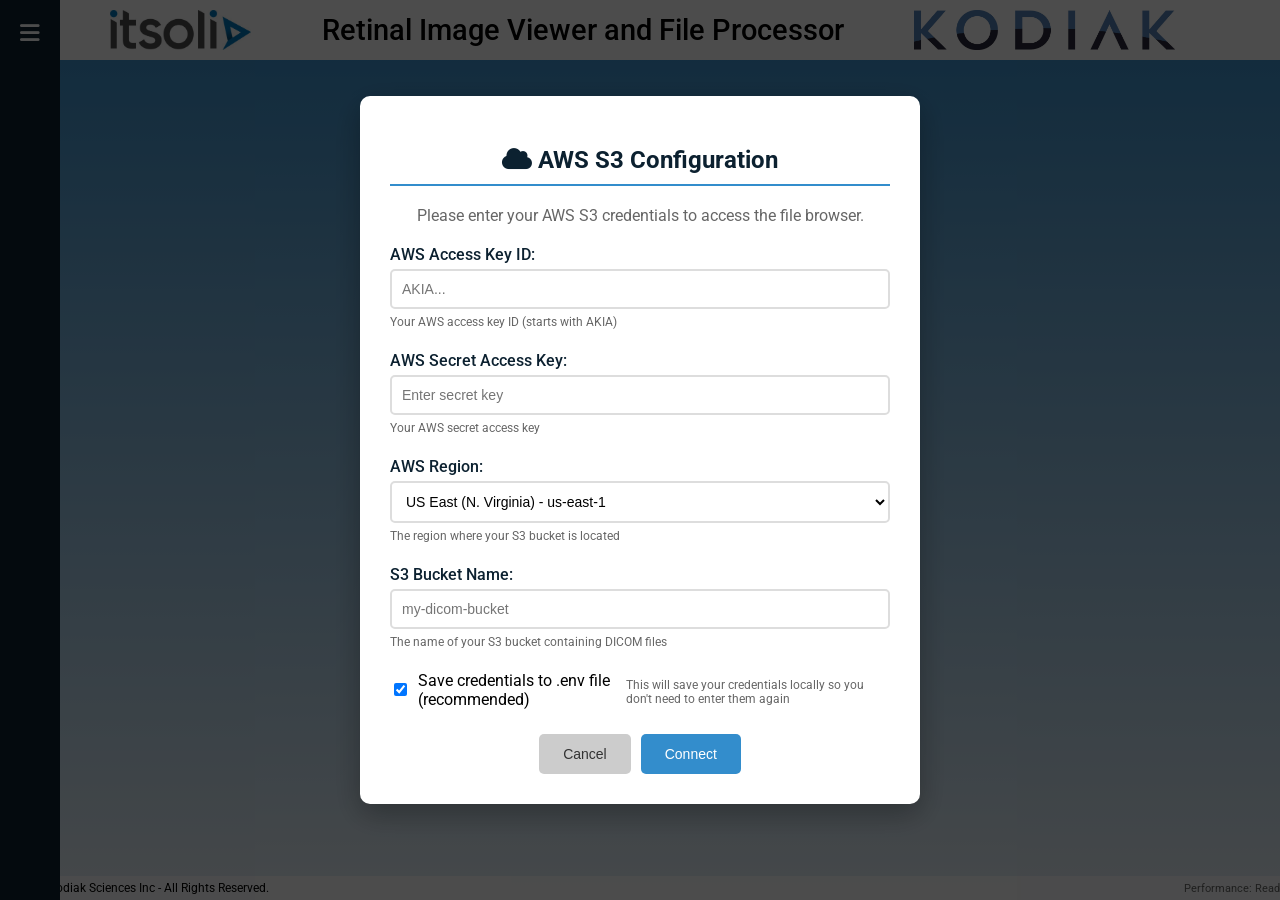
==== commit efb65967: "Update index.html" ====
--- a/index.html
+++ b/index.html
@@ -620,9 +620,11 @@
         border: 1px dashed #ccc;
         border-radius: 4px;
         position: relative;
-        overflow: hidden; /* Critical: prevent content overflow */
+        overflow: hidden; /* Prevent image from extending outside */
         width: 100%;
         box-sizing: border-box;
+        /* Ensure proper containment */
+        contain: layout style paint;
       }
 
       /* Enhanced Image Constraints */
@@ -638,6 +640,10 @@
         position: relative;
         display: block;
         box-sizing: border-box;
+        /* Ensure image stays within container */
+        overflow: hidden;
+        /* Prevent image from extending outside container */
+        contain: layout style paint;
       }
 
       .viewport-image:active {
@@ -744,13 +750,23 @@
         flex-direction: column;
         align-items: center;
         justify-content: center;
-        z-index: 10;
+        z-index: 9999; /* Very high z-index to ensure visibility */
         backdrop-filter: blur(2px);
         border-radius: 4px;
+        pointer-events: auto; /* Ensure it can receive events */
       }
 
       .progress-overlay.active {
-        display: flex;
+        display: flex !important;
+        visibility: visible !important;
+        opacity: 1 !important;
+        z-index: 1000 !important;
+        /* Ensure progress overlay is always visible even with overflow: hidden on parent */
+        position: absolute !important;
+        top: 0 !important;
+        left: 0 !important;
+        right: 0 !important;
+        bottom: 0 !important;
       }
 
       .progress-overlay::before {
@@ -957,37 +973,35 @@
         display: block;
       }
 
-      .frame-controls {
+      .frame-slider-controls {
         display: flex;
         align-items: center;
         gap: 10px;
         margin: 5px 0;
       }
 
-      .frame-btn {
+      .frame-nav-btn {
         background-color: #338dcc;
         color: white;
         border: none;
         border-radius: 4px;
         width: 32px;
         height: 32px;
-        cursor: pointer;
         display: flex;
         align-items: center;
         justify-content: center;
-        font-size: 14px;
+        cursor: pointer;
         transition: background-color 0.2s ease;
-        flex-shrink: 0;
-      }
-
-      .frame-btn:hover {
+        font-size: 12px;
+      }
+
+      .frame-nav-btn:hover {
         background-color: #0c2130;
       }
 
-      .frame-btn:disabled {
+      .frame-nav-btn:disabled {
         background-color: #ccc;
         cursor: not-allowed;
-        opacity: 0.6;
       }
 
       .frame-slider {
@@ -1002,12 +1016,34 @@
         margin-top: 5px;
       }
 
-      .frame-help {
-        text-align: center;
-        font-size: 10px;
-        color: #999;
-        margin-top: 3px;
-        font-style: italic;
+      .mode-switch-controls {
+        display: flex;
+        justify-content: center;
+        gap: 10px;
+        margin-top: 10px;
+      }
+
+      .mode-switch-btn {
+        background-color: #338dcc;
+        color: white;
+        border: none;
+        border-radius: 4px;
+        padding: 6px 12px;
+        cursor: pointer;
+        font-size: 11px;
+        transition: background-color 0.2s ease;
+        display: flex;
+        align-items: center;
+        gap: 4px;
+      }
+
+      .mode-switch-btn:hover {
+        background-color: #0c2130;
+      }
+
+      .mode-switch-btn.active {
+        background-color: #0c2130;
+        font-weight: bold;
       }
 
       /* Original viewport containers for DICOM view */
@@ -1144,27 +1180,6 @@
         }
       }
 
-      /* Mobile responsive adjustments for frame controls */
-      @media (max-width: 768px) {
-        .frame-controls {
-          gap: 5px;
-        }
-
-        .frame-btn {
-          width: 28px;
-          height: 28px;
-          font-size: 12px;
-        }
-
-        .frame-slider {
-          min-width: 100px;
-        }
-
-        .frame-help {
-          font-size: 9px;
-        }
-      }
-
       @media (max-width: 768px) {
         .viewport-container {
           width: 100%;
@@ -1255,10 +1270,30 @@
         box-sizing: border-box;
       }
 
-      .s3-form-group input:focus {
+      .s3-form-group input:focus,
+      .s3-form-group select:focus {
         outline: none;
         border-color: #338dcc;
         box-shadow: 0 0 5px rgba(51, 141, 204, 0.3);
+      }
+
+      .s3-form-group select {
+        width: 100%;
+        padding: 10px;
+        border: 2px solid #ddd;
+        border-radius: 5px;
+        font-size: 14px;
+        box-sizing: border-box;
+        background-color: white;
+        cursor: pointer;
+      }
+
+      .s3-form-group small {
+        display: block;
+        margin-top: 5px;
+        color: #666;
+        font-size: 12px;
+        line-height: 1.4;
       }
 
       .s3-form-buttons {
@@ -1462,6 +1497,87 @@
         margin-bottom: 15px;
       }
 
+      .s3-status-indicator {
+        display: flex;
+        align-items: center;
+        gap: 8px;
+        font-size: 12px;
+        padding: 4px 8px;
+        border-radius: 12px;
+        background-color: #f5f5f5;
+      }
+
+      .status-dot {
+        width: 8px;
+        height: 8px;
+        border-radius: 50%;
+        background-color: #ccc;
+      }
+
+      .status-dot.connected {
+        background-color: #4caf50;
+      }
+
+      .status-dot.disconnected {
+        background-color: #f44336;
+      }
+
+      .status-dot.checking {
+        background-color: #ff9800;
+        animation: pulse 1.5s infinite;
+      }
+
+      @keyframes pulse {
+        0% { opacity: 1; }
+        50% { opacity: 0.5; }
+        100% { opacity: 1; }
+      }
+
+      .status-text {
+        font-weight: 500;
+      }
+
+      .status-text.connected {
+        color: #4caf50;
+      }
+
+      .status-text.disconnected {
+        color: #f44336;
+      }
+
+      .status-text.checking {
+        color: #ff9800;
+      }
+
+      .status-refresh-btn {
+        background: none;
+        border: none;
+        cursor: pointer;
+        padding: 2px;
+        border-radius: 3px;
+        color: #666;
+        font-size: 10px;
+        transition: all 0.2s;
+      }
+
+      .status-refresh-btn:hover {
+        background-color: #e0e0e0;
+        color: #333;
+      }
+
+      .status-refresh-btn:active {
+        transform: scale(0.95);
+      }
+
+      .status-refresh-btn.spinning i {
+        animation: spin 1s linear infinite;
+      }
+
+      @keyframes spin {
+        from { transform: rotate(0deg); }
+        to { transform: rotate(360deg); }
+      }
+
       .s3-selection-controls {
         display: flex;
         gap: 8px;
@@ -1974,6 +2090,31 @@
 
       .file-icon {
         color: #666 !important;
+      }
+
+      /* Original OCT frame specific styling */
+      .file-item.original-oct-frame {
+        border-left: 3px solid #ff9800;
+        background-color: #fff3e0;
+      }
+
+      .file-item.original-oct-frame:hover {
+        background-color: #ffe0b2;
+        border-color: #ff9800;
+      }
+
+      .file-item.original-oct-frame.selected {
+        background-color: #ff9800;
+        color: white;
+        border-color: #f57c00;
+      }
+
+      .file-item.original-oct-frame.selected:hover {
+        background-color: #f57c00;
+      }
+
+      .file-item.original-oct-frame.selected i {
+        color: white !important;
       }
 
       /* DICOM Viewports Container */
@@ -2351,6 +2492,13 @@
           <div class="tree-panel">
             <div class="s3-header">
               <h3><i class="fas fa-folder-tree"></i> S3 File Browser</h3>
+              <div class="s3-status-indicator" id="s3StatusIndicator">
+                <span class="status-dot" id="s3StatusDot"></span>
+                <span class="status-text" id="s3StatusText">Checking...</span>
+                <button class="status-refresh-btn" onclick="refreshS3Status()" title="Refresh connection">
+                  <i class="fas fa-sync-alt"></i>
+                </button>
+              </div>
               <div class="s3-selection-controls">
                 <button id="selectModeBtn" class="select-mode-btn" onclick="toggleSelectionMode()">
                   <i class="fas fa-check-square"></i> Select
@@ -2397,6 +2545,9 @@
             <div class="refresh-controls">
               <button class="refresh-btn" onclick="loadS3Tree()" title="Refresh S3 List">
                 <i class="fas fa-sync-alt"></i> Refresh
+              </button>
+              <button class="refresh-btn" onclick="clearAllCaches()" title="Clear All Caches (Debug)">
+                <i class="fas fa-trash"></i> Clear Cache
               </button>
             </div>
 
@@ -2528,9 +2679,9 @@
                 <!-- Frame slider for Viewport 1 -->
                 <div class="frame-slider-container" id="frameSliderContainer1">
                   <label for="frameSlider1">Frame:</label>
-                  <div class="frame-controls">
-                    <button class="frame-btn" onclick="previousFrame(1)" title="Previous Frame">
-                      <i class="fas fa-minus"></i>
+                  <div class="frame-slider-controls">
+                    <button class="frame-nav-btn" id="framePrev1" onclick="navigateFrame(1, -1)" title="Previous Frame">
+                      <i class="fas fa-chevron-left"></i>
                     </button>
                     <input
                       type="range"
@@ -2540,12 +2691,19 @@
                       max="0"
                       value="0"
                     />
-                    <button class="frame-btn" onclick="nextFrame(1)" title="Next Frame">
-                      <i class="fas fa-plus"></i>
+                    <button class="frame-nav-btn" id="frameNext1" onclick="navigateFrame(1, 1)" title="Next Frame">
+                      <i class="fas fa-chevron-right"></i>
                     </button>
                   </div>
                   <div class="frame-info" id="frameInfo1">Frame 1 of 1</div>
-                  <div class="frame-help">Use ← → arrows or click ± buttons</div>
+                  <div class="mode-switch-controls" id="modeSwitchControls1" style="display: none; margin-top: 10px;">
+                    <button class="mode-switch-btn" onclick="switchToRegularMode(1)" title="Switch to Regular Mode">
+                      <i class="fas fa-images"></i> Regular
+                    </button>
+                    <button class="mode-switch-btn" onclick="switchToOCTMode(1)" title="Switch to OCT Mode">
+                      <i class="fas fa-eye"></i> OCT
+                    </button>
+                  </div>
                 </div>
 
                 <!-- Left Eye Tree Structure Container -->
@@ -2653,9 +2811,9 @@
                 <!-- Frame slider for Viewport 2 -->
                 <div class="frame-slider-container" id="frameSliderContainer2">
                   <label for="frameSlider2">Frame:</label>
-                  <div class="frame-controls">
-                    <button class="frame-btn" onclick="previousFrame(2)" title="Previous Frame">
-                      <i class="fas fa-minus"></i>
+                  <div class="frame-slider-controls">
+                    <button class="frame-nav-btn" id="framePrev2" onclick="navigateFrame(2, -1)" title="Previous Frame">
+                      <i class="fas fa-chevron-left"></i>
                     </button>
                     <input
                       type="range"
@@ -2665,12 +2823,19 @@
                       max="0"
                       value="0"
                     />
-                    <button class="frame-btn" onclick="nextFrame(2)" title="Next Frame">
-                      <i class="fas fa-plus"></i>
+                    <button class="frame-nav-btn" id="frameNext2" onclick="navigateFrame(2, 1)" title="Next Frame">
+                      <i class="fas fa-chevron-right"></i>
                     </button>
                   </div>
                   <div class="frame-info" id="frameInfo2">Frame 1 of 1</div>
-                  <div class="frame-help">Use ← → arrows or click ± buttons</div>
+                  <div class="mode-switch-controls" id="modeSwitchControls2" style="display: none; margin-top: 10px;">
+                    <button class="mode-switch-btn" onclick="switchToRegularMode(2)" title="Switch to Regular Mode">
+                      <i class="fas fa-images"></i> Regular
+                    </button>
+                    <button class="mode-switch-btn" onclick="switchToOCTMode(2)" title="Switch to OCT Mode">
+                      <i class="fas fa-eye"></i> OCT
+                    </button>
+                  </div>
                 </div>
 
                 <!-- Right Eye Tree Structure Container -->
@@ -2727,7 +2892,7 @@
       </div>
     </footer>
 
-    <!-- S3 Credentials Modal -->
+          <!-- S3 Credentials Modal -->
     <div id="s3CredentialsModal" class="s3-credentials-modal">
       <div class="s3-credentials-form">
         <h2><i class="fas fa-cloud"></i> AWS S3 Configuration</h2>
@@ -2761,6 +2926,7 @@
               placeholder="AKIA..."
               required
             />
+            <small style="color: #666; font-size: 12px;">Your AWS access key ID (starts with AKIA)</small>
           </div>
 
           <div class="s3-form-group">
@@ -2771,17 +2937,24 @@
               placeholder="Enter secret key"
               required
             />
+            <small style="color: #666; font-size: 12px;">Your AWS secret access key</small>
           </div>
 
           <div class="s3-form-group">
             <label for="s3Region">AWS Region:</label>
-            <input
-              type="text"
-              id="s3Region"
-              placeholder="us-east-1"
-              value="us-east-1"
-              required
-            />
+            <select id="s3Region" required>
+              <option value="us-east-1">US East (N. Virginia) - us-east-1</option>
+              <option value="us-east-2">US East (Ohio) - us-east-2</option>
+              <option value="us-west-1">US West (N. California) - us-west-1</option>
+              <option value="us-west-2">US West (Oregon) - us-west-2</option>
+              <option value="eu-west-1">Europe (Ireland) - eu-west-1</option>
+              <option value="eu-central-1">Europe (Frankfurt) - eu-central-1</option>
+              <option value="ap-southeast-1">Asia Pacific (Singapore) - ap-southeast-1</option>
+              <option value="ap-southeast-2">Asia Pacific (Sydney) - ap-southeast-2</option>
+              <option value="ap-northeast-1">Asia Pacific (Tokyo) - ap-northeast-1</option>
+              <option value="sa-east-1">South America (São Paulo) - sa-east-1</option>
+            </select>
+            <small style="color: #666; font-size: 12px;">The region where your S3 bucket is located</small>
           </div>
 
           <div class="s3-form-group">
@@ -2792,13 +2965,15 @@
               placeholder="my-dicom-bucket"
               required
             />
+            <small style="color: #666; font-size: 12px;">The name of your S3 bucket containing DICOM files</small>
           </div>
 
           <div class="s3-form-checkbox">
-            <input type="checkbox" id="s3SaveToEnv" />
+            <input type="checkbox" id="s3SaveToEnv" checked />
             <label for="s3SaveToEnv"
               >Save credentials to .env file (recommended)</label
             >
+            <small style="color: #666; font-size: 12px; display: block; margin-top: 5px;">This will save your credentials locally so you don't need to enter them again</small>
           </div>
 
           <div class="s3-form-buttons">
@@ -2911,10 +3086,24 @@
           filePath: filePath,
         });
 
-        // If loading a non-E2E file, reset E2E mode
-        if (isE2EMode && !filePath.toLowerCase().endsWith(".e2e")) {
+        // Validate file type before processing
+        const fileType = validateFileType(filePath);
+        console.log(`[DEBUG] Validated file type: ${fileType} for ${filePath}`);
+        
+        // Handle file type transitions
+        const isE2EFile = fileType === 'E2E';
+        
+        if (isE2EMode && !isE2EFile) {
+            // Switching from E2E mode to regular DICOM - reset E2E mode
             resetE2EMode();
-            }
+        } else if (!isE2EMode && isE2EFile) {
+            // Switching from regular DICOM to E2E mode - clear both viewports
+            clearViewport(1);
+            clearViewport(2);
+        } else if (!isE2EFile) {
+            // Loading regular DICOM file - clear the specific viewport
+            clearViewport(viewportNumber);
+        }
 
         // Set abort controller in progress manager
         progressManagers[viewportNumber].setAbortController(abortController);
@@ -2935,11 +3124,15 @@
           "Checking cache...",
           {
             File: fileName,
-            Type: fileExt,
+            Type: fileType,
+            Extension: fileExt,
             Source: "S3",
             Cache: "Checking...",
           },
         );
+
+        // Ensure progress is visible before proceeding
+        await new Promise(resolve => setTimeout(resolve, 200));
 
         // Hide other elements
         if (placeholder) placeholder.style.display = "none";
@@ -2995,7 +3188,7 @@
                   `Cached image loaded successfully for viewport ${viewportNumber}`,
                 );
                 img.style.display = "block";
-                resetZoom(viewportNumber);
+                centerImage(viewportNumber);
                 setupImageInteractions(viewportNumber);
 
                 // Set up single frame (cached images are typically single frame)
@@ -3064,6 +3257,8 @@
 
             const dicomData = await downloadResponse.json();
             console.log("DICOM data received:", dicomData);
+            console.log(`[DEBUG] dicomData.dicom_file_path: ${dicomData.dicom_file_path}`);
+            console.log(`[DEBUG] dicomData.cache_source: ${dicomData.cache_source}`);
 
             // Check if cancelled after download
             if (abortController.signal.aborted) {
@@ -3132,23 +3327,43 @@
 
             // Step 6: Auto image display logic
             const isOCT = isOCTDicom(viewportData[viewportNumber]);
-            if (isOCT) {
-              // Always show the flattened image for OCTs in the selected viewport
-              // Do NOT load any original frame for OCTs
-              nextProgressStep(viewportNumber, "Applying OCT flattening...", {
-                Status: "OCT Processing",
-                Type: "OCT Detected",
+            const fileType = detectFileType(filePath);
+            console.log(`[DEBUG] File type detection: fileType=${fileType}, isOCT=${isOCT}, frames=${dicomData.number_of_frames}`);
+            
+            if (isOCT || fileType === 'FDA' || fileType === 'FDS') {
+              // Handle OCT, FDA, and FDS files with flattening
+              const processingType = fileType === 'FDA' ? 'FDA Processing' : 
+                                   fileType === 'FDS' ? 'FDS Processing' : 'OCT Processing';
+              
+              nextProgressStep(viewportNumber, `Applying ${fileType} processing...`, {
+                Status: processingType,
+                Type: fileType,
                 Cache: cacheSource.toUpperCase(),
                 Progress: "Step 5/5",
               });
 
-              await flattenImageDirectly(viewportNumber);
-
-              // Override frame data to show only flattened version
-              totalFrames[viewportNumber] = 1;
-              currentFrames[viewportNumber] = 0;
+              if (fileType === 'E2E') {
+                // E2E files have special handling
+                console.log(`[DEBUG] Processing E2E file for viewport ${viewportNumber}`);
+                // E2E files are handled differently - they load into the tree structure
+                totalFrames[viewportNumber] = 1;
+                currentFrames[viewportNumber] = 0;
+              } else {
+                // OCT, FDA, FDS files use flattening
+                console.log(`[DEBUG] Processing ${fileType} file with flattening for viewport ${viewportNumber}`);
+                await flattenImageDirectly(viewportNumber);
+                
+                // Override frame data to show only flattened version
+                totalFrames[viewportNumber] = 1;
+                currentFrames[viewportNumber] = 0;
+              }
             } else {
-              // Load the first frame with CRC caching for non-OCT images
+              // Load the first frame with CRC caching for standard DICOM images
+              console.log(`[DEBUG] Loading standard DICOM frame 0 for viewport ${viewportNumber}`);
+              
+              // Debug: Check DICOM file status before loading
+              await checkDicomFileStatus(dicomData.dicom_file_path);
+              
               await loadFrameWithCRC(viewportNumber, 0, abortController);
 
               nextProgressStep(viewportNumber, "Finalizing...", {
@@ -3163,6 +3378,20 @@
               throw new Error("Operation cancelled by user");
             }
             console.error("Fetch error details:", error);
+            
+            // If it's a cache-related error, try clearing cache and retrying once
+            if (error.message.includes("404") || error.message.includes("not found") || error.message.includes("empty") || 
+                error.message.includes("not supported") || error.message.includes("failed")) {
+              console.log("[RETRY] Attempting cache clear and retry due to error:", error.message);
+              try {
+                await clearCacheAndRetry(viewportNumber, filePath);
+                return; // Success, exit early
+              } catch (retryError) {
+                console.error("[RETRY] Cache clear and retry failed:", retryError);
+                throw retryError; // Re-throw the original error
+              }
+            }
+            
             throw error;
           }
 
@@ -3538,11 +3767,18 @@
 
           // Step 4: Download image with CRC query parameter for HTTP caching
           const finalCacheKey = backendCRC || cacheKey;
-          const imageUrl = `/api/view_dicom_png?frame=${metadata.frame || 0}&dicom_file_path=${encodeURIComponent(metadata.dicomFilePath || filePath)}&v=${finalCacheKey}`;
+          
+          // Use the correct dicom_file_path - prioritize metadata.dicomFilePath over filePath
+          const dicomFilePath = metadata.dicomFilePath || filePath;
+          console.log(`[CRC CACHE] Using dicom_file_path: ${dicomFilePath} for file: ${filePath}`);
+          
+          const imageUrl = `/api/view_dicom_png?frame=${metadata.frame || 0}&dicom_file_path=${encodeURIComponent(dicomFilePath)}&v=${finalCacheKey}`;
 
           console.log(
             `[CRC CACHE] Downloading image with CRC: ${finalCacheKey}`,
           );
+          console.log(`[CRC CACHE] Image URL: ${imageUrl}`);
+          
           const response = await fetch(imageUrl, {
             headers: {
               "Cache-Control": "public, max-age=31536000, immutable",
@@ -3550,10 +3786,19 @@
           });
 
           if (!response.ok) {
-            throw new Error(`HTTP ${response.status}: ${response.statusText}`);
+            const errorText = await response.text().catch(() => "Unknown error");
+            console.error(`[CRC CACHE] HTTP Error ${response.status}: ${response.statusText}`);
+            console.error(`[CRC CACHE] Error details: ${errorText}`);
+            throw new Error(`HTTP ${response.status}: ${response.statusText} - ${errorText}`);
           }
 
           const imageBlob = await response.blob();
+          console.log(`[CRC CACHE] Downloaded image blob: ${imageBlob.size} bytes, type: ${imageBlob.type}`);
+          
+          if (imageBlob.size === 0) {
+            throw new Error("Downloaded image is empty (0 bytes)");
+          }
+          
           const imageUrl_cached = URL.createObjectURL(imageBlob);
 
           // Step 5: Store in cache
@@ -3597,6 +3842,34 @@
         }
 
         return false;
+      }
+
+      // Enhanced file type detection for better debugging
+      function detectFileType(filePath) {
+        const filename = filePath.toLowerCase();
+        if (filename.endsWith('.dcm') || filename.endsWith('.dicom')) {
+          return 'DICOM';
+        } else if (filename.endsWith('.e2e')) {
+          return 'E2E';
+        } else if (filename.endsWith('.fda')) {
+          return 'FDA';
+        } else if (filename.endsWith('.fds')) {
+          return 'FDS';
+        } else {
+          return 'UNKNOWN';
+        }
+      }
+
+      // Function to validate file type support
+      function validateFileType(filePath) {
+        const fileType = detectFileType(filePath);
+        const supportedTypes = ['DICOM', 'E2E', 'FDA', 'FDS'];
+        
+        if (!supportedTypes.includes(fileType)) {
+          throw new Error(`Unsupported file type: ${fileType}. Supported types: ${supportedTypes.join(', ')}`);
+        }
+        
+        return fileType;
       }
       function isOCT(dicomData) {
         return isOCTDicom(dicomData);
@@ -3844,19 +4117,37 @@
         }
 
         show(message = "Loading...", metadata = {}, operationId = null) {
-          const overlay = document.getElementById(
-            `progressOverlay${this.viewportNumber}`,
-          );
-          const text = document.getElementById(
-            `progressText${this.viewportNumber}`,
-          );
-          const cancelButton = document.getElementById(
-            `cancelButton${this.viewportNumber}`,
-          );
-
-          if (overlay && text) {
+          try {
+            const overlay = document.getElementById(
+              `progressOverlay${this.viewportNumber}`,
+            );
+            const text = document.getElementById(
+              `progressText${this.viewportNumber}`,
+            );
+            const cancelButton = document.getElementById(
+              `cancelButton${this.viewportNumber}`,
+            );
+
+            if (!overlay) {
+              console.error(`Progress overlay not found for viewport ${this.viewportNumber}`);
+              return;
+            }
+
+            if (!text) {
+              console.error(`Progress text element not found for viewport ${this.viewportNumber}`);
+              return;
+            }
+
+            // Force visibility with multiple approaches
             text.textContent = message;
+            overlay.style.display = "flex";
+            overlay.style.visibility = "visible";
+            overlay.style.opacity = "1";
             overlay.classList.add("active");
+            
+            // Ensure the overlay is on top
+            overlay.style.zIndex = "1000";
+            
             this.updateMetadata(metadata);
             this.updateProgress(0);
             this.currentStep = 0;
@@ -3869,55 +4160,77 @@
             } else if (cancelButton) {
               cancelButton.style.display = "none";
             }
+
+            console.log(`Progress shown for viewport ${this.viewportNumber}: ${message}`);
+            console.log(`Overlay display: ${overlay.style.display}, visibility: ${overlay.style.visibility}, opacity: ${overlay.style.opacity}`);
+          } catch (error) {
+            console.error(`Error showing progress for viewport ${this.viewportNumber}:`, error);
           }
         }
 
         hide() {
-          const overlay = document.getElementById(
-            `progressOverlay${this.viewportNumber}`,
-          );
-          const cancelButton = document.getElementById(
-            `cancelButton${this.viewportNumber}`,
-          );
-
-          if (overlay) {
-            overlay.classList.remove("active");
-          }
-
-          if (cancelButton) {
-            cancelButton.style.display = "none";
-          }
-
-          this.operationId = null;
-          this.abortController = null;
+          try {
+            const overlay = document.getElementById(
+              `progressOverlay${this.viewportNumber}`,
+            );
+            const cancelButton = document.getElementById(
+              `cancelButton${this.viewportNumber}`,
+            );
+
+            if (overlay) {
+              overlay.classList.remove("active");
+              // Add a small delay before hiding to ensure smooth transition
+              setTimeout(() => {
+                if (overlay && !overlay.classList.contains("active")) {
+                  overlay.style.display = "none";
+                }
+              }, 300);
+            }
+
+            if (cancelButton) {
+              cancelButton.style.display = "none";
+            }
+
+            this.operationId = null;
+            this.abortController = null;
+            console.log(`Progress hidden for viewport ${this.viewportNumber}`);
+          } catch (error) {
+            console.error(`Error hiding progress for viewport ${this.viewportNumber}:`, error);
+          }
         }
 
         updateProgress(percentage, message = null) {
-          this.percentage = Math.max(0, Math.min(100, percentage));
-
-          const ring = document.getElementById(
-            `progressRing${this.viewportNumber}`,
-          );
-          const percentageEl = document.getElementById(
-            `progressPercentage${this.viewportNumber}`,
-          );
-          const text = document.getElementById(
-            `progressText${this.viewportNumber}`,
-          );
-
-          if (ring) {
-            const circumference = 226; // 2 * π * 36
-            const offset =
-              circumference - (this.percentage / 100) * circumference;
-            ring.style.strokeDashoffset = offset;
-          }
-
-          if (percentageEl) {
-            percentageEl.textContent = `${Math.round(this.percentage)}%`;
-          }
-
-          if (message && text) {
-            text.textContent = message;
+          try {
+            this.percentage = Math.max(0, Math.min(100, percentage));
+
+            const ring = document.getElementById(
+              `progressRing${this.viewportNumber}`,
+            );
+            const percentageEl = document.getElementById(
+              `progressPercentage${this.viewportNumber}`,
+            );
+            const text = document.getElementById(
+              `progressText${this.viewportNumber}`,
+            );
+
+            if (ring) {
+              const circumference = 226; // 2 * π * 36
+              const offset =
+                circumference - (this.percentage / 100) * circumference;
+              ring.style.strokeDashoffset = offset;
+            }
+
+            if (percentageEl) {
+              percentageEl.textContent = `${Math.round(this.percentage)}%`;
+            }
+
+            if (message && text) {
+              text.textContent = message;
+            }
+
+            console.log(`Progress updated for viewport ${this.viewportNumber}: ${this.percentage}% - ${message || ''}`);
+          } catch (error) {
+            console.error(`Error updating progress for viewport ${this.viewportNumber}:`, error);
           }
         }
 
@@ -3998,6 +4311,72 @@
         2: new ProgressManager(2),
       };
 
+      // Test function to verify progress system is working
+      function testProgressSystem(viewportNumber = 1) {
+        console.log(`Testing progress system for viewport ${viewportNumber}`);
+        
+        if (!progressManagers[viewportNumber]) {
+          console.error(`Progress manager not found for viewport ${viewportNumber}`);
+          return;
+        }
+
+        // Test showing progress
+        progressManagers[viewportNumber].show("Testing progress system...", {
+          "Test": "Progress",
+          "Viewport": viewportNumber
+        });
+
+        // Simulate progress updates
+        let progress = 0;
+        const interval = setInterval(() => {
+          progress += 10;
+          progressManagers[viewportNumber].updateProgress(progress, `Testing... ${progress}%`);
+          
+          if (progress >= 100) {
+            clearInterval(interval);
+            setTimeout(() => {
+              progressManagers[viewportNumber].hide();
+              console.log("Progress system test completed");
+            }, 1000);
+          }
+        }, 200);
+      }
+
+      // Make test function globally available
+      window.testProgressSystem = testProgressSystem;
+
+      // Debug function to check progress system elements
+      function debugProgressSystem() {
+        console.log("=== Progress System Debug ===");
+        
+        for (let viewport = 1; viewport <= 2; viewport++) {
+          console.log(`\nViewport ${viewport}:`);
+          
+          const elements = {
+            overlay: document.getElementById(`progressOverlay${viewport}`),
+            text: document.getElementById(`progressText${viewport}`),
+            percentage: document.getElementById(`progressPercentage${viewport}`),
+            ring: document.getElementById(`progressRing${viewport}`),
+            cancelButton: document.getElementById(`cancelButton${viewport}`),
+            metadata: document.getElementById(`progressMetadata${viewport}`),
+            steps: document.getElementById(`progressSteps${viewport}`)
+          };
+          
+          Object.entries(elements).forEach(([name, element]) => {
+            console.log(`  ${name}: ${element ? '✓ Found' : '✗ Missing'}`);
+          });
+          
+          console.log(`  Progress Manager: ${progressManagers[viewport] ? '✓ Created' : '✗ Missing'}`);
+        }
+        
+        console.log("=== End Debug ===");
+      }
+
+      // Make debug function globally available
+      window.debugProgressSystem = debugProgressSystem;
+
+
+
       // Cancel operation function
       function cancelOperation(viewportNumber) {
         console.log(`Cancelling operation for viewport ${viewportNumber}`);
@@ -4024,8 +4403,25 @@
         message = "Loading...",
         metadata = {},
       ) {
+        console.log(`showProgress called for viewport ${viewportNumber}: ${message}`);
+        console.log(`Progress manager exists: ${!!progressManagers[viewportNumber]}`);
+        
+        if (!progressManagers[viewportNumber]) {
+          console.error(`Progress manager not found for viewport ${viewportNumber}`);
+          return null;
+        }
+        
         const operationId = `operation_${viewportNumber}_${Date.now()}`;
         progressManagers[viewportNumber].show(message, metadata, operationId);
+        
+        // Verify the progress is actually shown
+        setTimeout(() => {
+          const overlay = document.getElementById(`progressOverlay${viewportNumber}`);
+          if (overlay) {
+            console.log(`Progress overlay state after show: display=${overlay.style.display}, classList=${overlay.classList.toString()}`);
+          }
+        }, 100);
+        
         return operationId;
       }
 
@@ -5139,10 +5535,78 @@
           saveBtn.style.display = 'none';
         }
         
-        // Auto-hide popup after completion
+        // Auto-hide popup after completion and navigate to viewport
         setTimeout(() => {
           hideCacheProgressPopup();
+          
+          // Navigate to viewport mode and load the first cached file
+          navigateToViewportAndLoadFirstFile();
         }, 3000);
+      }
+      
+      // Function to navigate to viewport and load the first cached file
+      async function navigateToViewportAndLoadFirstFile() {
+        try {
+          // Get the first cached file from the fileCRCs object
+          const cachedFiles = Object.keys(fileCRCs);
+          if (cachedFiles.length === 0) {
+            showNotification('No cached files found to display', 'warning');
+            return;
+          }
+          
+          const firstCachedFile = cachedFiles[0];
+          console.log(`Navigating to viewport and loading first cached file: ${firstCachedFile}`);
+          
+          // Show viewport mode
+          showViewportMode();
+          
+          // Load the first cached file into viewport 1
+          selectedFilePath = firstCachedFile;
+          await loadIntoViewport(1);
+          
+          showNotification(`Loaded ${firstCachedFile.split('/').pop()} into viewport`, 'success');
+          
+        } catch (error) {
+          console.error('Error navigating to viewport:', error);
+          showNotification(`Error loading cached file: ${error.message}`, 'error');
+        }
+      }
+      
+      // Function to show viewport mode
+      function showViewportMode() {
+        // Hide file browser
+        const fileBrowserContainer = document.querySelector('.file-browser-container');
+        if (fileBrowserContainer) {
+          fileBrowserContainer.style.display = 'none';
+        }
+        
+        // Show viewports container
+        const viewportsContainer = document.getElementById('viewportsContainer');
+        if (viewportsContainer) {
+          viewportsContainer.style.display = 'flex';
+          viewportsContainer.style.flexDirection = 'row';
+          viewportsContainer.style.gap = '20px';
+        }
+        
+        // Show both viewports
+        const viewport1 = document.getElementById('viewport1');
+        const viewport2 = document.getElementById('viewport2');
+        
+        if (viewport1) {
+          viewport1.style.display = 'flex';
+          viewport1.style.border = '2px solid #ccc';
+          viewport1.style.width = '';
+          viewport1.style.flex = '1';
+        }
+        
+        if (viewport2) {
+          viewport2.style.display = 'flex';
+          viewport2.style.border = '2px solid #ccc';
+          viewport2.style.width = '';
+          viewport2.style.flex = '1';
+        }
+        
+        console.log('Switched to viewport mode');
       }
 
       function hideCacheProgressPopup() {
@@ -5359,6 +5823,14 @@
           s3Container.classList.remove("stacked");
         }
 
+        // Initialize S3 status indicator
+        updateS3StatusIndicator('checking', 'Initializing...');
+        
+        // Check S3 status after a short delay
+        setTimeout(() => {
+          checkS3Status();
+        }, 500);
+
         console.log("Application initialized with layout controls and sorting");
       });
 
@@ -5446,14 +5918,19 @@
 
       // S3 Credentials Management
       async function checkS3Status() {
+        // Update status indicator to checking
+        updateS3StatusIndicator('checking', 'Checking connection...');
+
         if (s3StatusChecked && s3ConfiguredStatus !== null) {
           if (
             !s3ConfiguredStatus.configured &&
             s3ConfiguredStatus.needs_credentials
           ) {
+            updateS3StatusIndicator('disconnected', 'Not configured');
             showS3CredentialsModal();
             return false;
           }
+          updateS3StatusIndicator('connected', 'Connected');
           return true;
         }
 
@@ -5465,16 +5942,55 @@
           s3ConfiguredStatus = status;
 
           if (!status.configured && status.needs_credentials) {
+            updateS3StatusIndicator('disconnected', 'Not configured');
             showS3CredentialsModal();
             return false;
           }
+          
+          updateS3StatusIndicator('connected', `Connected to ${status.bucket}`);
           return true;
         } catch (error) {
           console.error("Error checking S3 status:", error);
           s3StatusChecked = true;
           s3ConfiguredStatus = { configured: false, needs_credentials: true };
+          updateS3StatusIndicator('disconnected', 'Connection error');
           showS3CredentialsModal();
           return false;
+        }
+      }
+
+      function updateS3StatusIndicator(status, text) {
+        const statusDot = document.getElementById('s3StatusDot');
+        const statusText = document.getElementById('s3StatusText');
+        
+        if (statusDot && statusText) {
+          // Remove all status classes
+          statusDot.className = 'status-dot';
+          statusText.className = 'status-text';
+          
+          // Add appropriate classes
+          statusDot.classList.add(status);
+          statusText.classList.add(status);
+          statusText.textContent = text;
+        }
+      }
+
+      async function refreshS3Status() {
+        const refreshBtn = document.querySelector('.status-refresh-btn');
+        if (refreshBtn) {
+          refreshBtn.classList.add('spinning');
+        }
+        
+        // Reset status cache to force a fresh check
+        s3StatusChecked = false;
+        s3ConfiguredStatus = null;
+        
+        try {
+          await checkS3Status();
+        } finally {
+          if (refreshBtn) {
+            refreshBtn.classList.remove('spinning');
+          }
         }
       }
 
@@ -5491,20 +6007,42 @@
       async function submitS3Credentials() {
         const accessKey = document.getElementById("s3AccessKey").value.trim();
         const secretKey = document.getElementById("s3SecretKey").value.trim();
-        const region = document.getElementById("s3Region").value.trim();
+        const region = document.getElementById("s3Region").value;
         const bucket = document.getElementById("s3Bucket").value.trim();
         const saveToEnv = document.getElementById("s3SaveToEnv").checked;
 
+        // Enhanced validation
         if (!accessKey || !secretKey || !region || !bucket) {
           showS3Error("Please fill in all fields.");
           return;
         }
 
+        // Validate access key format
+        if (!accessKey.startsWith('AKIA') && accessKey.length !== 20) {
+          showS3Error("Invalid Access Key ID format. Should start with 'AKIA' and be 20 characters long.");
+          return;
+        }
+
+        // Validate secret key length
+        if (secretKey.length < 40) {
+          showS3Error("Invalid Secret Access Key. Should be at least 40 characters long.");
+          return;
+        }
+
+        // Validate bucket name
+        if (bucket.length < 3 || bucket.length > 63) {
+          showS3Error("Invalid bucket name. Must be between 3 and 63 characters long.");
+          return;
+        }
+
+        // Show loading state
         document.getElementById("s3FormContent").style.display = "none";
         document.getElementById("s3LoadingState").style.display = "block";
         document.getElementById("s3ErrorMessage").style.display = "none";
+        document.getElementById("s3SuccessMessage").style.display = "none";
 
         try {
+          console.log("Submitting S3 credentials...");
           const response = await fetch("/api/set-s3-credentials", {
             method: "POST",
             headers: {
@@ -5520,27 +6058,56 @@
           });
 
           const result = await response.json();
+          console.log("S3 credentials response:", result);
 
           if (response.ok) {
-            showS3Success(
-              result.message +
-                (result.saved_to_env ? " Credentials saved to .env file." : ""),
-            );
-
+            const successMessage = result.message + 
+              (result.saved_to_env ? " Credentials saved to .env file." : " Credentials set for this session only.");
+            
+            showS3Success(successMessage);
+
+            // Reset status cache
             s3StatusChecked = false;
             s3ConfiguredStatus = null;
             s3TreeData = null;
 
+            // Update status indicator
+            updateS3StatusIndicator('connected', `Connected to ${bucket}`);
+
+            // Close modal and reload tree after delay
             setTimeout(() => {
               closeS3Modal();
               loadS3Tree();
             }, 2000);
           } else {
-            throw new Error(result.error || "Failed to set credentials");
+            // Handle different types of errors
+            let errorMessage = "Failed to set credentials";
+            if (result.detail) {
+              errorMessage = result.detail;
+            } else if (result.error) {
+              errorMessage = result.error;
+            }
+            
+            // Provide more helpful error messages
+            if (errorMessage.includes("Invalid credentials")) {
+              errorMessage = "Invalid AWS credentials. Please check your Access Key ID and Secret Access Key.";
+            } else if (errorMessage.includes("bucket")) {
+              errorMessage = "Bucket not found or not accessible. Please check the bucket name and your permissions.";
+            } else if (errorMessage.includes("region")) {
+              errorMessage = "Invalid region. Please select the correct AWS region for your bucket.";
+            }
+            
+            throw new Error(errorMessage);
           }
         } catch (error) {
           console.error("Error setting S3 credentials:", error);
-          showS3Error("Error: " + error.message);
+          
+          // Handle network errors
+          if (error.name === 'TypeError' && error.message.includes('fetch')) {
+            showS3Error("Network error. Please check your connection and try again.");
+          } else {
+            showS3Error("Error: " + error.message);
+          }
         } finally {
           document.getElementById("s3LoadingState").style.display = "none";
           document.getElementById("s3FormContent").style.display = "block";
@@ -5670,6 +6237,9 @@
         showNotification("Please select a DICOM file first.", "warning");
         return;
             }
+
+            // Clear the viewport before loading new file
+            clearViewport(viewportNumber);
 
             // Show progress bar right away
             showProgress(
@@ -5763,6 +6333,12 @@
             size: data.size || 0,
             lastModified: data.last_modified || "",
           };
+          
+          // Debug: Log the dicom_file_path being used
+          console.log(`[DEBUG] loadFrameWithCRC - viewport ${viewportNumber}, frame ${frameNumber}`);
+          console.log(`[DEBUG] data.dicom_file_path: ${data.dicom_file_path}`);
+          console.log(`[DEBUG] data.s3_key: ${data.s3_key}`);
+          console.log(`[DEBUG] frameMetadata.dicomFilePath: ${frameMetadata.dicomFilePath}`);
 
           // Try CRC cache first
           try {
@@ -5791,11 +6367,12 @@
               updateFrameInfo(viewportNumber, frameNumber);
             };
 
-            img.onerror = () => {
+            img.onerror = (error) => {
               console.error(
                 `Failed to load cached image for frame ${frameNumber}`,
+                error
               );
-              throw new Error("Failed to load cached image");
+              throw new Error(`Failed to load cached image: ${error.message || 'Unknown error'}`);
             };
 
             img.src = cachedResult.imageData;
@@ -5816,6 +6393,7 @@
           }
 
           // Fallback to original PNG endpoint
+          console.log(`[DEBUG] Fallback method - using data.dicom_file_path: ${data.dicom_file_path}`);
           const fetchOptions = abortController
             ? { signal: abortController.signal }
             : {};
@@ -5860,14 +6438,14 @@
             img.style.width = "auto";
             img.style.height = "auto";
 
-            resetZoom(viewportNumber);
+            centerImage(viewportNumber);
             setupImageInteractions(viewportNumber);
             updateFrameInfo(viewportNumber, frameNumber);
           };
 
-          img.onerror = () => {
-            console.error(`Failed to load image for frame ${frameNumber}`);
-            throw new Error("Failed to load image");
+          img.onerror = (error) => {
+            console.error(`Failed to load image for frame ${frameNumber}`, error);
+            throw new Error(`Failed to load image: ${error.message || 'Unknown error'}`);
           };
 
           img.src = pngUrl;
@@ -5883,7 +6461,108 @@
         return await loadFrameWithCRC(viewportNumber, frameNumber);
       }
 
-      // Setup frame slider - enhanced for OCT frame navigation
+      // Debug function to check DICOM file status
+      async function checkDicomFileStatus(dicomFilePath) {
+        try {
+          console.log(`[DEBUG] Checking DICOM file status: ${dicomFilePath}`);
+          
+          // Check if file is ready
+          const readyResponse = await fetch(`/api/check_dicom_ready?dicom_file_path=${encodeURIComponent(dicomFilePath)}`);
+          const readyData = await readyResponse.json();
+          console.log(`[DEBUG] DICOM ready status:`, readyData);
+          
+          // Check file info
+          const infoResponse = await fetch(`/api/file_info/${encodeURIComponent(dicomFilePath)}`);
+          if (infoResponse.ok) {
+            const infoData = await infoResponse.json();
+            console.log(`[DEBUG] DICOM file info:`, infoData);
+          } else {
+            console.log(`[DEBUG] Could not get file info: ${infoResponse.status}`);
+          }
+          
+          return readyData;
+        } catch (error) {
+          console.error(`[DEBUG] Error checking DICOM status:`, error);
+          return { ready: false, error: error.message };
+        }
+      }
+
+      // Function to clear cache and retry loading
+      async function clearCacheAndRetry(viewportNumber, filePath) {
+        try {
+          const fileType = detectFileType(filePath);
+          console.log(`[CACHE CLEAR] Clearing cache and retrying for ${filePath} (${fileType})`);
+          
+          // Clear the image cache
+          imageCache.clear();
+          
+          // Clear file CRCs
+          delete fileCRCs[filePath];
+          
+          // Clear viewport data
+          viewportData[viewportNumber] = {};
+          
+          // For E2E files, also clear the tree data
+          if (fileType === 'E2E') {
+            console.log(`[CACHE CLEAR] Clearing E2E tree data`);
+            // Clear any E2E-specific data
+            const leftEyeTree = document.getElementById('leftEyeTree');
+            const rightEyeTree = document.getElementById('rightEyeTree');
+            if (leftEyeTree) leftEyeTree.innerHTML = '';
+            if (rightEyeTree) rightEyeTree.innerHTML = '';
+          }
+          
+          // Retry loading
+          await loadIntoViewportWithPath(viewportNumber, filePath);
+        } catch (error) {
+          console.error(`[CACHE CLEAR] Error during retry:`, error);
+          throw error;
+        }
+      }
+
+      // Function to clear all caches (manual debug function)
+      async function clearAllCaches() {
+        try {
+          console.log(`[CACHE CLEAR] Clearing all caches`);
+          
+          // Clear the image cache
+          imageCache.clear();
+          
+          // Clear all file CRCs
+          Object.keys(fileCRCs).forEach(key => delete fileCRCs[key]);
+          
+          // Clear all viewport data
+          viewportData[1] = {};
+          viewportData[2] = {};
+          
+          // Clear viewport displays
+          clearViewport(1);
+          clearViewport(2);
+          
+          // Clear backend cache
+          try {
+            const response = await fetch('/api/clear-cache', { method: 'POST' });
+            if (response.ok) {
+              const result = await response.json();
+              console.log(`[CACHE CLEAR] Backend cache cleared:`, result);
+            } else {
+              console.warn(`[CACHE CLEAR] Failed to clear backend cache: ${response.status}`);
+            }
+          } catch (backendError) {
+            console.warn(`[CACHE CLEAR] Backend cache clear failed:`, backendError);
+          }
+          
+          // Show notification
+          showNotification("All caches cleared successfully", "success");
+          
+          console.log(`[CACHE CLEAR] All caches cleared`);
+        } catch (error) {
+          console.error(`[CACHE CLEAR] Error clearing caches:`, error);
+          showNotification("Error clearing caches", "error");
+        }
+      }
+
+      // Setup frame slider - handle both regular frames and OCT frames
       function setupFrameSlider(viewportNumber) {
         console.log(`Setting up frame slider for viewport ${viewportNumber}`);
 
@@ -5903,8 +6582,8 @@
           return;
         }
 
-        // Hide frame slider for flattened OCT images (legacy behavior)
-        if (data && data.isFlattened && !data.octFrameMode) {
+        // Hide frame slider for flattened OCT images
+        if (data && data.isFlattened) {
           frameSliderContainer.classList.remove("active");
           console.log(
             `Frame slider hidden for flattened OCT image in viewport ${viewportNumber}`,
@@ -5912,11 +6591,36 @@
           return;
         }
 
-        const numFrames = totalFrames[viewportNumber];
+        // Determine frame count based on mode
+        let numFrames;
+        let isOctMode = false;
+        
+        if (data && data.isOctMode && data.octFrameCount > 0) {
+          // OCT mode - use original OCT frame count
+          numFrames = data.octFrameCount;
+          isOctMode = true;
+          console.log(`OCT mode detected for viewport ${viewportNumber}, ${numFrames} OCT frames`);
+        } else if (data && data.octFrameCount > 0 && isE2EMode) {
+          // E2E mode with OCT frames available - use original OCT frame count
+          numFrames = data.octFrameCount;
+          isOctMode = true;
+          console.log(`E2E OCT mode detected for viewport ${viewportNumber}, ${numFrames} original OCT frames`);
+        } else {
+          // Regular mode - use total frames
+          numFrames = totalFrames[viewportNumber];
+          console.log(`Regular mode for viewport ${viewportNumber}, ${numFrames} frames`);
+        }
 
         frameSlider.min = 0;
         frameSlider.max = Math.max(0, numFrames - 1);
-        frameSlider.value = currentFrames[viewportNumber] || 0;
+        
+        // Preserve current frame value if it's within the new range, otherwise reset to 0
+        const currentValue = parseInt(frameSlider.value) || 0;
+        if (currentValue >= 0 && currentValue <= numFrames - 1) {
+          frameSlider.value = currentValue;
+        } else {
+          frameSlider.value = 0;
+        }
 
         frameSlider.onchange = null;
         frameSlider.oninput = null;
@@ -5924,20 +6628,22 @@
         if (numFrames <= 1) {
           frameSlider.disabled = true;
           console.log(
-            `Single-frame content detected for viewport ${viewportNumber}, slider disabled`,
+            `Single-frame detected for viewport ${viewportNumber}, slider disabled`,
           );
         } else {
           frameSlider.disabled = false;
           frameSlider.oninput = async (e) => {
             const frameNumber = parseInt(e.target.value);
             console.log(
-              `Frame slider changed to ${frameNumber} for viewport ${viewportNumber}`,
+              `Frame slider changed to ${frameNumber} for viewport ${viewportNumber} (${isOctMode ? 'OCT' : 'regular'} mode)`,
             );
             try {
-              // Check if we're in OCT frame mode
-              if (data && data.octFrameMode) {
-                await loadOCTFrameFromSlider(viewportNumber, frameNumber);
+              if (isOctMode && data && data.dicom_file_path) {
+                // OCT mode - load original OCT frame
+                const eye = viewportNumber === 1 ? 'left' : 'right';
+                await loadOriginalOCTFrame(viewportNumber, frameNumber, data.dicom_file_path, eye);
               } else {
+                // Regular mode - load regular frame
                 await loadFrame(viewportNumber, frameNumber);
               }
             } catch (error) {
@@ -5947,103 +6653,144 @@
         }
 
         frameSliderContainer.classList.add("active");
-        updateFrameInfo(viewportNumber, currentFrames[viewportNumber] || 0);
+        updateFrameInfo(viewportNumber, parseInt(frameSlider.value) || 0);
+
+        // Update navigation button states
+        updateNavigationButtons(viewportNumber, parseInt(frameSlider.value) || 0, numFrames);
+
+        // Show mode switch controls for E2E files with OCT frames
+        const modeSwitchControls = document.getElementById(`modeSwitchControls${viewportNumber}`);
+        if (modeSwitchControls && data && data.octFrameCount > 0 && isE2EMode) {
+          modeSwitchControls.style.display = "flex";
+          
+          // Update button states based on current mode
+          const regularBtn = modeSwitchControls.querySelector('button[onclick*="switchToRegularMode"]');
+          const octBtn = modeSwitchControls.querySelector('button[onclick*="switchToOCTMode"]');
+          
+          if (regularBtn && octBtn) {
+            if (data.isOctMode) {
+              regularBtn.classList.remove('active');
+              octBtn.classList.add('active');
+            } else {
+              regularBtn.classList.add('active');
+              octBtn.classList.remove('active');
+            }
+          }
+        } else if (modeSwitchControls) {
+          modeSwitchControls.style.display = "none";
+        }
 
         console.log(
-          `Frame slider setup complete for viewport ${viewportNumber}, ${numFrames} frame(s), OCT mode: ${data?.octFrameMode || false}`,
+          `Frame slider setup complete for viewport ${viewportNumber}, ${numFrames} frame(s) (${isOctMode ? 'OCT' : 'regular'} mode)`,
         );
+        console.log(`Viewport ${viewportNumber} data:`, data);
+        console.log(`Viewport ${viewportNumber} totalFrames:`, totalFrames[viewportNumber]);
+      }
+
+      // Update navigation button states
+      function updateNavigationButtons(viewportNumber, currentFrame, totalFrames) {
+        const prevBtn = document.getElementById(`framePrev${viewportNumber}`);
+        const nextBtn = document.getElementById(`frameNext${viewportNumber}`);
         
-        // Update button states
-        updateFrameButtonStates(viewportNumber);
-      }
-
-      // Update frame button states (enable/disable based on current frame)
-      function updateFrameButtonStates(viewportNumber) {
+        if (prevBtn && nextBtn) {
+          // Enable/disable buttons based on frame count
+          const hasMultipleFrames = totalFrames > 1;
+          prevBtn.disabled = !hasMultipleFrames;
+          nextBtn.disabled = !hasMultipleFrames;
+          
+          // Add visual feedback for single frame
+          if (!hasMultipleFrames) {
+            prevBtn.title = "Single frame - no navigation available";
+            nextBtn.title = "Single frame - no navigation available";
+          } else {
+            prevBtn.title = "Previous Frame (←)";
+            nextBtn.title = "Next Frame (→)";
+          }
+        }
+      }
+
+      // Add keyboard navigation support
+      document.addEventListener('keydown', function(event) {
+        // Only handle navigation if not typing in an input field
+        if (event.target.tagName === 'INPUT' || event.target.tagName === 'TEXTAREA') {
+          return;
+        }
+
+        const activeViewport = getActiveViewport();
+        if (!activeViewport) return;
+
+        switch(event.key) {
+          case 'ArrowLeft':
+            event.preventDefault();
+            navigateFrame(activeViewport, -1);
+            break;
+          case 'ArrowRight':
+            event.preventDefault();
+            navigateFrame(activeViewport, 1);
+            break;
+        }
+      });
+
+      // Get the currently active viewport (viewport with focus or last interacted)
+      function getActiveViewport() {
+        // Check if any viewport has an image loaded
+        const viewport1 = document.getElementById('viewportImage1');
+        const viewport2 = document.getElementById('viewportImage2');
+        
+        if (viewport1 && viewport1.style.display !== 'none' && viewportData[1]) {
+          return 1;
+        } else if (viewport2 && viewport2.style.display !== 'none' && viewportData[2]) {
+          return 2;
+        }
+        
+        return null;
+      }
+
+      // Navigate frame using + and - buttons
+      async function navigateFrame(viewportNumber, direction) {
+        const frameSlider = document.getElementById(`frameSlider${viewportNumber}`);
         const data = viewportData[viewportNumber];
-        const currentFrame = currentFrames[viewportNumber] || 0;
-        const totalFramesCount = totalFrames[viewportNumber] || 0;
         
-        const prevBtn = document.querySelector(`#frameSliderContainer${viewportNumber} .frame-btn:first-child`);
-        const nextBtn = document.querySelector(`#frameSliderContainer${viewportNumber} .frame-btn:last-child`);
-        
-        if (prevBtn) {
-          prevBtn.disabled = currentFrame <= 0;
-        }
-        
-        if (nextBtn) {
-          nextBtn.disabled = currentFrame >= totalFramesCount - 1;
-        }
-      }
-
-      // Navigate to previous frame
-      async function previousFrame(viewportNumber) {
-        const data = viewportData[viewportNumber];
-        const currentFrame = currentFrames[viewportNumber] || 0;
-        const totalFramesCount = totalFrames[viewportNumber] || 0;
-        
-        if (currentFrame <= 0) {
-          console.log(`Already at first frame for viewport ${viewportNumber}`);
+        if (!frameSlider || !data) {
+          console.error(`No frame slider or data found for viewport ${viewportNumber}`);
           return;
         }
-        
-        const newFrame = currentFrame - 1;
-        console.log(`Navigating to previous frame: ${newFrame} for viewport ${viewportNumber}`);
-        
+
+        const currentFrame = parseInt(frameSlider.value);
+        const maxFrame = parseInt(frameSlider.max);
+        let newFrame = currentFrame + direction;
+
+        console.log(`Navigating frame: current=${currentFrame}, direction=${direction}, new=${newFrame}, max=${maxFrame}`);
+
+        // Handle wrap-around
+        if (newFrame < 0) {
+          newFrame = maxFrame;
+        } else if (newFrame > maxFrame) {
+          newFrame = 0;
+        }
+
+        console.log(`After wrap-around: newFrame=${newFrame}`);
+
+        // Update slider value
+        frameSlider.value = newFrame;
+
+        // Update navigation button states
+        updateNavigationButtons(viewportNumber, newFrame, maxFrame + 1);
+
+        // Load the new frame
         try {
-          // Check if we're in OCT frame mode
-          if (data && data.octFrameMode) {
-            await loadOCTFrameFromSlider(viewportNumber, newFrame);
+          if (data.isOctMode && data.octFrameCount > 0) {
+            // OCT mode - load original OCT frame
+            const eye = viewportNumber === 1 ? 'left' : 'right';
+            console.log(`Loading OCT frame ${newFrame} for ${eye} eye`);
+            await loadOriginalOCTFrame(viewportNumber, newFrame, data.dicom_file_path, eye);
           } else {
+            // Regular mode - load regular frame
+            console.log(`Loading regular frame ${newFrame}`);
             await loadFrame(viewportNumber, newFrame);
           }
-          
-          // Update slider value
-          const frameSlider = document.getElementById(`frameSlider${viewportNumber}`);
-          if (frameSlider) {
-            frameSlider.value = newFrame;
-          }
-          
-          // Update button states
-          updateFrameButtonStates(viewportNumber);
-          
         } catch (error) {
-          console.error(`Error navigating to previous frame:`, error);
-        }
-      }
-
-      // Navigate to next frame
-      async function nextFrame(viewportNumber) {
-        const data = viewportData[viewportNumber];
-        const currentFrame = currentFrames[viewportNumber] || 0;
-        const totalFramesCount = totalFrames[viewportNumber] || 0;
-        
-        if (currentFrame >= totalFramesCount - 1) {
-          console.log(`Already at last frame for viewport ${viewportNumber}`);
-          return;
-        }
-        
-        const newFrame = currentFrame + 1;
-        console.log(`Navigating to next frame: ${newFrame} for viewport ${viewportNumber}`);
-        
-        try {
-          // Check if we're in OCT frame mode
-          if (data && data.octFrameMode) {
-            await loadOCTFrameFromSlider(viewportNumber, newFrame);
-          } else {
-            await loadFrame(viewportNumber, newFrame);
-          }
-          
-          // Update slider value
-          const frameSlider = document.getElementById(`frameSlider${viewportNumber}`);
-          if (frameSlider) {
-            frameSlider.value = newFrame;
-          }
-          
-          // Update button states
-          updateFrameButtonStates(viewportNumber);
-          
-        } catch (error) {
-          console.error(`Error navigating to next frame:`, error);
+          console.error(`Error navigating frame: ${error}`);
         }
       }
 
@@ -6052,21 +6799,18 @@
         const frameInfo = document.getElementById(`frameInfo${viewportNumber}`);
         if (frameInfo) {
           const data = viewportData[viewportNumber];
-          const totalFramesCount = totalFrames[viewportNumber];
+          let totalFramesCount;
+          let modeText = '';
           
-          if (data && data.octFrameMode) {
-            // Show OCT frame specific info
-            const frameType = data.octFrameType || "original";
-            const eye = data.octFrameEye || "unknown";
-            frameInfo.textContent = `OCT ${frameType} - ${eye} eye - Frame ${frameNumber + 1} of ${totalFramesCount}`;
+          if (data && data.isOctMode && data.octFrameCount > 0) {
+            totalFramesCount = data.octFrameCount;
+            modeText = ' (OCT)';
           } else {
-            // Show regular frame info
-            frameInfo.textContent = `Frame ${frameNumber + 1} of ${totalFramesCount}`;
-          }
-        }
-        
-        // Update button states when frame info changes
-        updateFrameButtonStates(viewportNumber);
+            totalFramesCount = totalFrames[viewportNumber];
+          }
+          
+          frameInfo.textContent = `Frame ${frameNumber + 1} of ${totalFramesCount}${modeText}`;
+        }
       }
 
       // Enhanced flatten function that caches only the flattened result for OCT images
@@ -6327,7 +7071,19 @@
         updateZoomDisplay(viewportNumber);
       }
 
-      // Update image transform
+      // Center image in viewport
+      function centerImage(viewportNumber) {
+        const img = document.getElementById(`viewportImage${viewportNumber}`);
+        const container = document.getElementById(`viewportContent${viewportNumber}`);
+        
+        if (!img || !container) return;
+        
+        // Reset pan to center the image
+        viewportPan[viewportNumber] = { x: 0, y: 0 };
+        updateImageTransform(viewportNumber);
+      }
+
+      // Update image transform with improved constraints
       function constrainPan(viewportNumber) {
         const img = document.getElementById(`viewportImage${viewportNumber}`);
         const container = document.getElementById(
@@ -6336,19 +7092,27 @@
 
         if (!img || !container) return;
 
-        const containerRect = container.getBoundingClientRect();
-        const imgRect = img.getBoundingClientRect();
         const zoom = viewportZoom[viewportNumber];
-
-        // Calculate the scaled image dimensions
-        const scaledWidth = img.naturalWidth * zoom;
-        const scaledHeight = img.naturalHeight * zoom;
-
+        
+        // Get container dimensions
+        const containerWidth = container.clientWidth;
+        const containerHeight = container.clientHeight;
+        
+        // Get original image dimensions
+        const imgWidth = img.naturalWidth || img.width;
+        const imgHeight = img.naturalHeight || img.height;
+        
+        // Calculate scaled image dimensions
+        const scaledWidth = imgWidth * zoom;
+        const scaledHeight = imgHeight * zoom;
+        
         // Calculate maximum allowed pan values
-        const maxPanX = Math.max(0, (scaledWidth - containerRect.width) / 2);
-        const maxPanY = Math.max(0, (scaledHeight - containerRect.height) / 2);
-
-        // Constrain pan values
+        // When image is smaller than container, no pan is allowed
+        // When image is larger than container, pan is limited to keep image within bounds
+        const maxPanX = Math.max(0, (scaledWidth - containerWidth) / 2);
+        const maxPanY = Math.max(0, (scaledHeight - containerHeight) / 2);
+        
+        // Constrain pan values to keep image within viewport
         viewportPan[viewportNumber].x = Math.max(
           -maxPanX,
           Math.min(maxPanX, viewportPan[viewportNumber].x),
@@ -6357,11 +7121,20 @@
           -maxPanY,
           Math.min(maxPanY, viewportPan[viewportNumber].y),
         );
+        
+        // Additional constraint: if image is smaller than container, center it
+        if (scaledWidth <= containerWidth) {
+          viewportPan[viewportNumber].x = 0;
+        }
+        if (scaledHeight <= containerHeight) {
+          viewportPan[viewportNumber].y = 0;
+        }
       }
 
       function updateImageTransform(viewportNumber) {
         const img = document.getElementById(`viewportImage${viewportNumber}`);
-        if (!img) return;
+        const container = document.getElementById(`viewportContent${viewportNumber}`);
+        if (!img || !container) return;
 
         // Apply constraints before updating transform
         constrainPan(viewportNumber);
@@ -6369,7 +7142,13 @@
         const zoom = viewportZoom[viewportNumber];
         const pan = viewportPan[viewportNumber];
 
+        // Apply transform with proper centering
         img.style.transform = `scale(${zoom}) translate(${pan.x / zoom}px, ${pan.y / zoom}px)`;
+        
+        // Ensure image stays within container bounds
+        img.style.maxWidth = "100%";
+        img.style.maxHeight = "100%";
+        img.style.objectFit = "contain";
       }
 
       // Update zoom display
@@ -6429,6 +7208,10 @@
                 alert("Please select a valid E2E file");
                 return;
             }
+
+            // Clear both viewports before loading E2E file
+            clearViewport(1);
+            clearViewport(2);
 
             // Show progress bars for both viewports right away
             showProgress(1, "Preparing to load E2E...", {
@@ -6520,12 +7303,27 @@
           }
 
           // Setup frame sliders for both eyes - use actual eye data counts
+          // For E2E files, we need to store both regular frame count and original OCT frame count
           totalFrames[1] =
             (e2eData.left_eye_data?.dicom?.length || 0) +
               (e2eData.left_eye_data?.oct?.length || 0) || 1;
           totalFrames[2] =
             (e2eData.right_eye_data?.dicom?.length || 0) +
               (e2eData.right_eye_data?.oct?.length || 0) || 1;
+          
+          // Store original OCT frame counts for each eye
+          if (viewportData[1]) {
+            viewportData[1].left_eye_data = e2eData.left_eye_data;
+            viewportData[1].octFrameCount = e2eData.left_eye_data?.original_oct?.length || 0;
+            console.log(`Viewport 1 OCT frame count: ${viewportData[1].octFrameCount}`);
+            console.log(`Viewport 1 left eye data:`, e2eData.left_eye_data);
+          }
+          if (viewportData[2]) {
+            viewportData[2].right_eye_data = e2eData.right_eye_data;
+            viewportData[2].octFrameCount = e2eData.right_eye_data?.original_oct?.length || 0;
+            console.log(`Viewport 2 OCT frame count: ${viewportData[2].octFrameCount}`);
+            console.log(`Viewport 2 right eye data:`, e2eData.right_eye_data);
+          }
           setupFrameSlider(1);
           setupFrameSlider(2);
 
@@ -6601,8 +7399,127 @@
 
           img.src = imageUrl;
           currentFrames[viewportNumber] = frameNumber;
+          
+          // Reset OCT mode when loading regular E2E frames
+          if (viewportData[viewportNumber]) {
+            viewportData[viewportNumber].isOctMode = false;
+            viewportData[viewportNumber].octFrameCount = 0;
+            // Don't call setupFrameSlider here as it resets the slider value
+          }
         } catch (error) {
           console.error(`Error loading ${eye} eye image:`, error);
+          throw error;
+        }
+      }
+
+      // Switch to OCT mode for a viewport
+      async function switchToOCTMode(viewportNumber) {
+        const data = viewportData[viewportNumber];
+        if (data && data.octFrameCount > 0) {
+          data.isOctMode = true;
+          setupFrameSlider(viewportNumber);
+          console.log(`Switched viewport ${viewportNumber} to OCT mode with ${data.octFrameCount} frames`);
+          
+          // Load the first OCT frame
+          const eye = viewportNumber === 1 ? 'left' : 'right';
+          try {
+            await loadOriginalOCTFrame(viewportNumber, 0, data.dicom_file_path, eye);
+          } catch (error) {
+            console.error(`Error loading first OCT frame: ${error}`);
+          }
+        }
+      }
+
+      // Switch to regular mode for a viewport
+      async function switchToRegularMode(viewportNumber) {
+        const data = viewportData[viewportNumber];
+        if (data) {
+          data.isOctMode = false;
+          setupFrameSlider(viewportNumber);
+          console.log(`Switched viewport ${viewportNumber} to regular mode`);
+          
+          // Load the first regular frame
+          try {
+            await loadE2EEyeImage(viewportNumber, 0, data.dicom_file_path, viewportNumber === 1 ? 'left' : 'right');
+          } catch (error) {
+            console.error(`Error loading first regular frame: ${error}`);
+          }
+        }
+      }
+
+      // Load original OCT frame (NEW function)
+      async function loadOriginalOCTFrame(
+        viewportNumber,
+        frameIndex,
+        dicomFilePath,
+        eye,
+      ) {
+        const img = document.getElementById(`viewportImage${viewportNumber}`);
+        const placeholder = document.querySelector(
+          `#viewportContent${viewportNumber} .viewport-placeholder`,
+        );
+
+        try {
+          console.log(`Loading original OCT frame ${frameIndex} for ${eye} eye from ${dicomFilePath}`);
+          console.log(`Current viewport data:`, viewportData[viewportNumber]);
+          
+          updateProgress(
+            viewportNumber,
+            50,
+            `Loading original OCT frame ${frameIndex + 1}...`,
+          );
+
+          // Use the new original OCT frame endpoint
+          const url = `/api/view_e2e_oct_frame?dicom_file_path=${encodeURIComponent(dicomFilePath)}&eye=${eye}&frame_idx=${frameIndex}`;
+          console.log(`Fetching: ${url}`);
+          
+          const response = await fetch(url);
+
+          if (!response.ok) {
+            const errorText = await response.text();
+            console.error(`Original OCT frame endpoint error: ${response.status} ${response.statusText}`);
+            console.error(`Error details: ${errorText}`);
+            throw new Error(
+              `Failed to get original OCT frame: ${response.statusText}`,
+            );
+          }
+
+          const imageBlob = await response.blob();
+          const imageUrl = URL.createObjectURL(imageBlob);
+
+          img.onload = () => {
+            console.log(`Original OCT frame ${frameIndex} loaded for ${eye} eye`);
+            img.style.display = "block";
+            if (placeholder) placeholder.style.display = "none";
+            resetZoom(viewportNumber);
+            setupImageInteractions(viewportNumber);
+            updateFrameInfo(viewportNumber, frameIndex);
+            updateProgress(
+              viewportNumber,
+              100,
+              `Original OCT frame loaded successfully`,
+            );
+          };
+
+          img.onerror = () => {
+            throw new Error(`Failed to load original OCT frame`);
+          };
+
+          img.src = imageUrl;
+          currentFrames[viewportNumber] = frameIndex;
+          
+          // Set OCT mode and update frame count
+          if (viewportData[viewportNumber]) {
+            viewportData[viewportNumber].isOctMode = true;
+            // Get the total number of original OCT frames for this eye
+            const eyeData = eye === "left" ? viewportData[viewportNumber].left_eye_data : viewportData[viewportNumber].right_eye_data;
+            viewportData[viewportNumber].octFrameCount = eyeData?.original_oct?.length || 0;
+            
+            // Don't call setupFrameSlider here as it resets the slider value
+            // The slider should already be set up correctly
+          }
+        } catch (error) {
+          console.error(`Error loading original OCT frame:`, error);
           throw error;
         }
       }
@@ -6876,6 +7793,68 @@
       }
 
       // Reset E2E mode
+      function clearViewport(viewportNumber) {
+        // Clear the viewport image without showing progress (to avoid interference)
+        const img = document.getElementById(`viewportImage${viewportNumber}`);
+        const placeholder = document.querySelector(
+          `#viewportContent${viewportNumber} .viewport-placeholder`,
+        );
+        const error = document.getElementById(`error${viewportNumber}`);
+        const frameSliderContainer = document.getElementById(
+          `frameSliderContainer${viewportNumber}`,
+        );
+
+        // Hide image and show placeholder
+        if (img) {
+          img.style.display = "none";
+          img.src = ""; // Clear the image source
+        }
+        if (placeholder) placeholder.style.display = "block";
+        if (error) error.style.display = "none";
+        if (frameSliderContainer) frameSliderContainer.classList.remove("active");
+
+        // Reset viewport data
+        if (viewportData[viewportNumber]) {
+          viewportData[viewportNumber] = null;
+        }
+
+        // Reset frame counters
+        currentFrames[viewportNumber] = 0;
+        totalFrames[viewportNumber] = 1;
+
+        // Reset zoom and pan
+        viewportZoom[viewportNumber] = 1;
+        viewportPan[viewportNumber] = { x: 0, y: 0 };
+
+        console.log(`Viewport ${viewportNumber} cleared`);
+      }
+
+      function resetViewport(viewportNumber) {
+        // Clear the viewport completely
+        clearViewport(viewportNumber);
+        
+        // Reset E2E mode if this was the last viewport with data
+        const otherViewport = viewportNumber === 1 ? 2 : 1;
+        if (!viewportData[otherViewport] && isE2EMode) {
+          resetE2EMode();
+        }
+        
+        console.log(`Viewport ${viewportNumber} reset`);
+      }
+
+      function clearAllViewports() {
+        // Clear both viewports
+        clearViewport(1);
+        clearViewport(2);
+        
+        // Reset E2E mode
+        if (isE2EMode) {
+          resetE2EMode();
+        }
+        
+        console.log("All viewports cleared");
+      }
+
       function resetE2EMode() {
         isE2EMode = false;
         currentE2EFile = null;
@@ -6885,35 +7864,9 @@
         updateViewportTitles();
         resetEyeFocus();
 
-        // --- Clear Viewport 1 UI ---
-        const img1 = document.getElementById("viewportImage1");
-        const placeholder1 = document.querySelector(
-          "#viewportContent1 .viewport-placeholder",
-        );
-        const error1 = document.getElementById("error1");
-        const frameSliderContainer1 = document.getElementById(
-          "frameSliderContainer1",
-        );
-        if (img1) img1.style.display = "none";
-        if (placeholder1) placeholder1.style.display = "block";
-        if (error1) error1.style.display = "none";
-        if (frameSliderContainer1)
-          frameSliderContainer1.classList.remove("active");
-
-        // --- Clear Viewport 2 UI ---
-        const img2 = document.getElementById("viewportImage2");
-        const placeholder2 = document.querySelector(
-          "#viewportContent2 .viewport-placeholder",
-        );
-        const error2 = document.getElementById("error2");
-        const frameSliderContainer2 = document.getElementById(
-          "frameSliderContainer2",
-        );
-        if (img2) img2.style.display = "none";
-        if (placeholder2) placeholder2.style.display = "block";
-        if (error2) error2.style.display = "none";
-        if (frameSliderContainer2)
-          frameSliderContainer2.classList.remove("active");
+        // Clear both viewports
+        clearViewport(1);
+        clearViewport(2);
 
         console.log("E2E mode reset");
       }
@@ -7020,39 +7973,12 @@
 
         if (!content) return;
 
-        // Check if we have any data with enhanced structure
+        // Check if we have any data
         const octFiles = eyeData.oct || [];
         const dicomFiles = eyeData.dicom || [];
         const originalOctFiles = eyeData.original_oct || [];
-        const flattenedOctFiles = eyeData.flattened_oct || [];
-
-        // Debug logging to help identify separation issues
-        console.log(`=== Eye Tree Population for ${eye} eye ===`);
-        console.log(`Fundus/DICOM files: ${dicomFiles.length}`, dicomFiles);
-        console.log(`Original OCT files: ${originalOctFiles.length}`, originalOctFiles);
-        console.log(`Flattened OCT files: ${flattenedOctFiles.length}`, flattenedOctFiles);
-        console.log(`Legacy OCT files: ${octFiles.length}`, octFiles);
-        
-        // Validate that fundus and OCT files are properly separated
-        const fundusKeys = dicomFiles.filter(key => key.includes('fundus'));
-        const octKeys = originalOctFiles.filter(key => key.includes('oct_original'));
-        
-        console.log(`Fundus keys (should be in dicom): ${fundusKeys.length}`, fundusKeys);
-        console.log(`OCT keys (should be in original_oct): ${octKeys.length}`, octKeys);
-        
-        // Check for any misclassified files
-        const misclassifiedFundus = originalOctFiles.filter(key => key.includes('fundus'));
-        const misclassifiedOCT = dicomFiles.filter(key => key.includes('oct_original'));
-        
-        if (misclassifiedFundus.length > 0) {
-          console.warn(`WARNING: Found fundus images in original_oct:`, misclassifiedFundus);
-        }
-        if (misclassifiedOCT.length > 0) {
-          console.warn(`WARNING: Found OCT images in dicom:`, misclassifiedOCT);
-        }
-        console.log(`=== End Eye Tree Population ===`);
-
-        if (octFiles.length === 0 && dicomFiles.length === 0 && originalOctFiles.length === 0 && flattenedOctFiles.length === 0) {
+
+        if (octFiles.length === 0 && dicomFiles.length === 0 && originalOctFiles.length === 0) {
           content.innerHTML =
             '<div class="tree-placeholder">No files loaded for this eye yet</div>';
           return;
@@ -7061,27 +7987,24 @@
         // Build hierarchical tree HTML
         let treeHTML = "";
 
-        // Original OCT frames folder (NEW)
+        // Original OCT folder (NEW - contains all individual frames)
         if (originalOctFiles.length > 0) {
           treeHTML += `
             <div class="eye-tree-folder" onclick="toggleEyeTreeFolder('${eye}', 'original_oct')">
               <div class="eye-tree-item folder-header">
                 <i class="fas fa-chevron-down folder-arrow" id="${eye}-original_oct-arrow"></i>
-                <i class="fas fa-film folder-icon"></i>
+                <i class="fas fa-layer-group folder-icon"></i>
                 <span>Original OCT Frames (${originalOctFiles.length})</span>
               </div>
               <div class="eye-tree-children" id="${eye}-original_oct-children">
           `;
 
           originalOctFiles.forEach((item, index) => {
-            // Extract frame number from key (e.g., "key_L_oct_original_frame_0001" -> "frame_0001")
-            const frameId = item.split("_").slice(-1)[0] || `frame_${String(index).padStart(4, '0')}`;
-            const displayName = `${frameId}.jpg`;
-            
+            const frameNumber = (index + 1).toString().padStart(4, '0');
             treeHTML += `
-              <div class="eye-tree-item file-item" onclick="selectOCTFrame('${eye}', 'original', ${index}, '${item}', event)">
+              <div class="eye-tree-item file-item original-oct-frame" onclick="selectOriginalOCTFrame('${eye}', ${index}, '${item}', event)">
                 <i class="fas fa-image file-icon"></i>
-                <span>${displayName}</span>
+                <span>frame_${frameNumber}.png</span>
               </div>
             `;
           });
@@ -7092,45 +8015,14 @@
           `;
         }
 
-        // Flattened OCT frames folder (NEW)
-        if (flattenedOctFiles.length > 0) {
-          treeHTML += `
-            <div class="eye-tree-folder" onclick="toggleEyeTreeFolder('${eye}', 'flattened_oct')">
-              <div class="eye-tree-item folder-header">
-                <i class="fas fa-chevron-down folder-arrow" id="${eye}-flattened_oct-arrow"></i>
-                <i class="fas fa-compress-alt folder-icon"></i>
-                <span>Flattened OCT Frames (${flattenedOctFiles.length})</span>
-              </div>
-              <div class="eye-tree-children" id="${eye}-flattened_oct-children">
-          `;
-
-          flattenedOctFiles.forEach((item, index) => {
-            // Extract frame number from key
-            const frameId = item.split("_").slice(-1)[0] || `frame_${String(index).padStart(4, '0')}`;
-            const displayName = `${frameId}.jpg`;
-            
-            treeHTML += `
-              <div class="eye-tree-item file-item" onclick="selectOCTFrame('${eye}', 'flattened', ${index}, '${item}', event)">
-                <i class="fas fa-image file-icon"></i>
-                <span>${displayName}</span>
-              </div>
-            `;
-          });
-
-          treeHTML += `
-              </div>
-            </div>
-          `;
-        }
-
-        // Legacy OCT folder (for backward compatibility)
+        // OCT folder (processed OCT images)
         if (octFiles.length > 0) {
           treeHTML += `
             <div class="eye-tree-folder" onclick="toggleEyeTreeFolder('${eye}', 'oct')">
               <div class="eye-tree-item folder-header">
                 <i class="fas fa-chevron-down folder-arrow" id="${eye}-oct-arrow"></i>
                 <i class="fas fa-eye folder-icon"></i>
-                <span>OCT (Legacy) (${octFiles.length})</span>
+                <span>Processed OCT (${octFiles.length})</span>
               </div>
               <div class="eye-tree-children" id="${eye}-oct-children">
           `;
@@ -7181,19 +8073,10 @@
           `;
         }
 
-        // Add validation button for debugging
-        treeHTML += `
-          <div class="eye-tree-item" style="margin-top: 10px; padding: 8px; background-color: #f8f9fa; border-radius: 4px;">
-            <button onclick="validateE2ESeparation('${eye}')" style="width: 100%; padding: 5px; background-color: #007bff; color: white; border: none; border-radius: 3px; cursor: pointer; font-size: 12px;">
-              <i class="fas fa-check-circle"></i> Validate Separation
-            </button>
-          </div>
-        `;
-
         content.innerHTML = treeHTML;
       }
 
-      // Toggle eye tree folder (OCT, DICOM/Fundus, or OCT frames)
+      // Toggle eye tree folder (OCT, DICOM/Fundus, or Original OCT)
       function toggleEyeTreeFolder(eye, type) {
         const childrenId = `${eye}-${type}-children`;
         const arrowId = `${eye}-${type}-arrow`;
@@ -7212,168 +8095,39 @@
         }
       }
 
-      // Select OCT frame and switch to OCT frame mode
-      function selectOCTFrame(eye, frameType, frameNumber, frameKey, event) {
+      // Select original OCT frame (NEW function)
+      function selectOriginalOCTFrame(eye, frameIndex, fileName, event) {
         // Prevent event bubbling to parent folder
         if (event) {
           event.stopPropagation();
         }
 
-        const viewportNumber = eye === "left" ? 1 : 2;
-        const data = viewportData[viewportNumber];
-        
-        if (!data || !data.dicom_file_path) {
-          console.error("No E2E data available for viewport", viewportNumber);
-          return;
-        }
-
-        console.log(`Loading OCT frame ${frameNumber} (${frameType}) for ${eye} eye`);
-
-        // Update visual selection
         const contentId = eye === "left" ? "leftEyeTreeContent" : "rightEyeTreeContent";
         const content = document.getElementById(contentId);
 
-        // Remove previous selection
+        // Remove previous selection from all file items
         content.querySelectorAll(".file-item").forEach((item) => {
           item.classList.remove("selected");
         });
 
-        // Select the clicked item
-        const fileItems = content.querySelectorAll(".file-item");
-        fileItems.forEach((item) => {
-          if (item.onclick && item.onclick.toString().includes(`selectOCTFrame('${eye}', '${frameType}', ${frameNumber}`)) {
+        // Find and select the clicked original OCT frame item
+        const fileItems = content.querySelectorAll(".original-oct-frame");
+        fileItems.forEach((item, itemIndex) => {
+          if (itemIndex === frameIndex) {
             item.classList.add("selected");
           }
         });
 
-        // Load the OCT frame
-        loadOCTFrame(viewportNumber, eye, frameNumber, data.dicom_file_path, frameType);
-
-        // Switch frame slider to OCT frame mode
-        switchToOCTFrameMode(viewportNumber, eye, frameType, frameNumber);
-
-        console.log(`Selected OCT frame ${frameNumber} (${frameType}) in ${eye} eye tree`);
-      }
-
-      // Load OCT frame from backend
-      async function loadOCTFrame(viewportNumber, eye, frameNumber, dicomFilePath, frameType) {
-        const img = document.getElementById(`viewportImage${viewportNumber}`);
-        const placeholder = document.querySelector(
-          `#viewportContent${viewportNumber} .viewport-placeholder`
-        );
-
-        try {
-          console.log(`Loading OCT frame ${frameNumber} (${frameType}) for ${eye} eye`);
-          
-          updateProgress(
-            viewportNumber,
-            50,
-            `Loading OCT frame ${frameNumber + 1} (${frameType})...`
-          );
-
-          // Use the new OCT frame endpoint
-          const url = `/api/view_e2e_oct_frame?dicom_file_path=${encodeURIComponent(dicomFilePath)}&eye=${eye}&frame_number=${frameNumber}&frame_type=${frameType}`;
-          console.log(`Fetching: ${url}`);
-          
-          const response = await fetch(url);
-
-          if (!response.ok) {
-            const errorText = await response.text();
-            console.error(`OCT frame endpoint error: ${response.status} ${response.statusText}`);
-            console.error(`Error details: ${errorText}`);
-            throw new Error(
-              `Failed to get OCT frame: ${response.statusText}`
-            );
-          }
-
-          const imageBlob = await response.blob();
-          const imageUrl = URL.createObjectURL(imageBlob);
-
-          img.onload = () => {
-            console.log(`OCT frame ${frameNumber} (${frameType}) loaded for ${eye} eye`);
-            img.style.display = "block";
-            if (placeholder) placeholder.style.display = "none";
-            resetZoom(viewportNumber);
-            setupImageInteractions(viewportNumber);
-            updateFrameInfo(viewportNumber, frameNumber);
-            updateProgress(
-              viewportNumber,
-              100,
-              `OCT frame ${frameNumber + 1} (${frameType}) loaded successfully`
-            );
-          };
-
-          img.onerror = () => {
-            throw new Error(`Failed to load OCT frame ${frameNumber} (${frameType})`);
-          };
-
-          img.src = imageUrl;
-          currentFrames[viewportNumber] = frameNumber;
-        } catch (error) {
-          console.error(`Error loading OCT frame:`, error);
-          throw error;
-        }
-      }
-
-      // Switch frame slider to OCT frame mode
-      function switchToOCTFrameMode(viewportNumber, eye, frameType, currentFrame) {
-        const data = viewportData[viewportNumber];
-        if (!data || !data.dicom_file_path) return;
-
-        // Get OCT frame count for this eye and type
-        const eyeData = data[eye === "left" ? "left_eye_data" : "right_eye_data"];
-        const frameList = frameType === "flattened" ? eyeData.flattened_oct : eyeData.original_oct;
-        const totalFrames = frameList.length;
-
-        if (totalFrames > 0) {
-          // Set OCT frame mode
-          data.octFrameMode = true;
-          data.octFrameEye = eye;
-          data.octFrameType = frameType;
-          
-          // Update total frames for this viewport
-          totalFrames[viewportNumber] = totalFrames;
-          
-          // Update current frame
-          currentFrames[viewportNumber] = currentFrame;
-          
-          // Update frame slider
-          setupFrameSlider(viewportNumber);
-          
-          // Update frame info display
-          updateFrameInfo(viewportNumber, currentFrame);
-          
-          console.log(`Switched viewport ${viewportNumber} to OCT frame mode: ${totalFrames} frames, current: ${currentFrame}, type: ${frameType}`);
-        }
-      }
-
-      // Load OCT frame from slider navigation
-      async function loadOCTFrameFromSlider(viewportNumber, frameNumber) {
-        const data = viewportData[viewportNumber];
-        if (!data || !data.octFrameMode) {
-          console.error("Not in OCT frame mode for viewport", viewportNumber);
-          return;
-        }
-
-        const eye = data.octFrameEye;
-        const frameType = data.octFrameType;
-        const dicomFilePath = data.dicom_file_path;
-
-        console.log(`Loading OCT frame ${frameNumber} from slider for ${eye} eye (${frameType})`);
-
-        try {
-          await loadOCTFrame(viewportNumber, eye, frameNumber, dicomFilePath, frameType);
-          
-          // Update current frame
-          currentFrames[viewportNumber] = frameNumber;
-          
-          // Update frame info
-          updateFrameInfo(viewportNumber, frameNumber);
-          
-        } catch (error) {
-          console.error("Error loading OCT frame from slider:", error);
-          throw error;
-        }
+        // Load the selected original OCT frame
+        if (isE2EMode && currentE2EFile) {
+          const viewportNumber = eye === "left" ? 1 : 2;
+          const data = viewportData[viewportNumber];
+          if (data && data.dicom_file_path) {
+            loadOriginalOCTFrame(viewportNumber, frameIndex, data.dicom_file_path, eye);
+          }
+        }
+
+        console.log(`Selected original OCT frame ${frameIndex} (${fileName}) in ${eye} eye tree`);
       }
 
       // Select file in hierarchical eye tree
@@ -7441,65 +8195,6 @@
         selectEyeTreeFile(eye, "oct", index, `file_${index}`);
       }
 
-      // Validate E2E separation for debugging
-      async function validateE2ESeparation(eye) {
-        const viewportNumber = eye === "left" ? 1 : 2;
-        const data = viewportData[viewportNumber];
-        
-        if (!data || !data.dicom_file_path) {
-          alert("No E2E data available for validation");
-          return;
-        }
-
-        try {
-          console.log(`Validating E2E separation for ${eye} eye...`);
-          
-          const response = await fetch(`/api/validate_e2e_separation?dicom_file_path=${encodeURIComponent(data.dicom_file_path)}`);
-          
-          if (!response.ok) {
-            throw new Error(`Validation failed: ${response.statusText}`);
-          }
-          
-          const validationResult = await response.json();
-          
-          console.log("E2E Separation Validation Result:", validationResult);
-          
-          // Create a detailed validation report
-          let report = `=== E2E Separation Validation Report ===\n\n`;
-          report += `File: ${validationResult.file_key}\n`;
-          report += `Total Images: ${validationResult.total_images}\n\n`;
-          
-          report += `Fundus Images: ${validationResult.fundus_images.count}\n`;
-          report += `Keys: ${validationResult.fundus_images.keys.join(', ')}\n\n`;
-          
-          report += `OCT Original Images: ${validationResult.oct_original_images.count}\n`;
-          report += `Keys: ${validationResult.oct_original_images.keys.join(', ')}\n\n`;
-          
-          report += `OCT Flattened Images: ${validationResult.oct_flattened_images.count}\n`;
-          report += `Keys: ${validationResult.oct_flattened_images.keys.join(', ')}\n\n`;
-          
-          if (validationResult.misclassified_images.length > 0) {
-            report += `⚠️ MISCLASSIFIED IMAGES:\n`;
-            validationResult.misclassified_images.forEach(item => {
-              report += `- ${item.key}: ${item.issue}\n`;
-            });
-            report += `\n`;
-          }
-          
-          report += `Validation Passed: ${validationResult.validation_passed ? '✅ YES' : '❌ NO'}\n`;
-          
-          // Show the report in an alert (you might want to create a modal for better display)
-          alert(report);
-          
-          // Also log to console for detailed inspection
-          console.log("Detailed validation report:", report);
-          
-        } catch (error) {
-          console.error("Error validating E2E separation:", error);
-          alert(`Validation error: ${error.message}`);
-        }
-      }
-
       // Eye Focus Menu Functions
       function toggleEyeFocusMenu() {
         const menu = document.getElementById('eyeFocusDropdownMenu');
@@ -7523,54 +8218,6 @@
         if (!eyeFocusMenu.contains(event.target)) {
           menu.classList.remove('show');
           burger.classList.remove('active');
-        }
-      });
-
-      // Keyboard shortcuts for frame navigation
-      document.addEventListener('keydown', function(event) {
-        // Only handle keyboard shortcuts if not typing in an input field
-        if (event.target.tagName === 'INPUT' || event.target.tagName === 'TEXTAREA') {
-          return;
-        }
-
-        // Get the currently focused viewport (you might want to implement viewport focus tracking)
-        let activeViewport = 1; // Default to viewport 1
-        
-        // Check if viewport 2 has focus (you can implement this based on your UI logic)
-        // For now, we'll use viewport 1 as default
-        
-        switch (event.key) {
-          case 'ArrowLeft':
-            event.preventDefault();
-            previousFrame(activeViewport);
-            break;
-          case 'ArrowRight':
-            event.preventDefault();
-            nextFrame(activeViewport);
-            break;
-          case 'Home':
-            event.preventDefault();
-            // Jump to first frame
-            const firstFrame = 0;
-            const data = viewportData[activeViewport];
-            if (data && data.octFrameMode) {
-              loadOCTFrameFromSlider(activeViewport, firstFrame);
-            } else {
-              loadFrame(activeViewport, firstFrame);
-            }
-            break;
-          case 'End':
-            event.preventDefault();
-            // Jump to last frame
-            const totalFramesCount = totalFrames[activeViewport] || 0;
-            const lastFrame = Math.max(0, totalFramesCount - 1);
-            const data2 = viewportData[activeViewport];
-            if (data2 && data2.octFrameMode) {
-              loadOCTFrameFromSlider(activeViewport, lastFrame);
-            } else {
-              loadFrame(activeViewport, lastFrame);
-            }
-            break;
         }
       });
 
